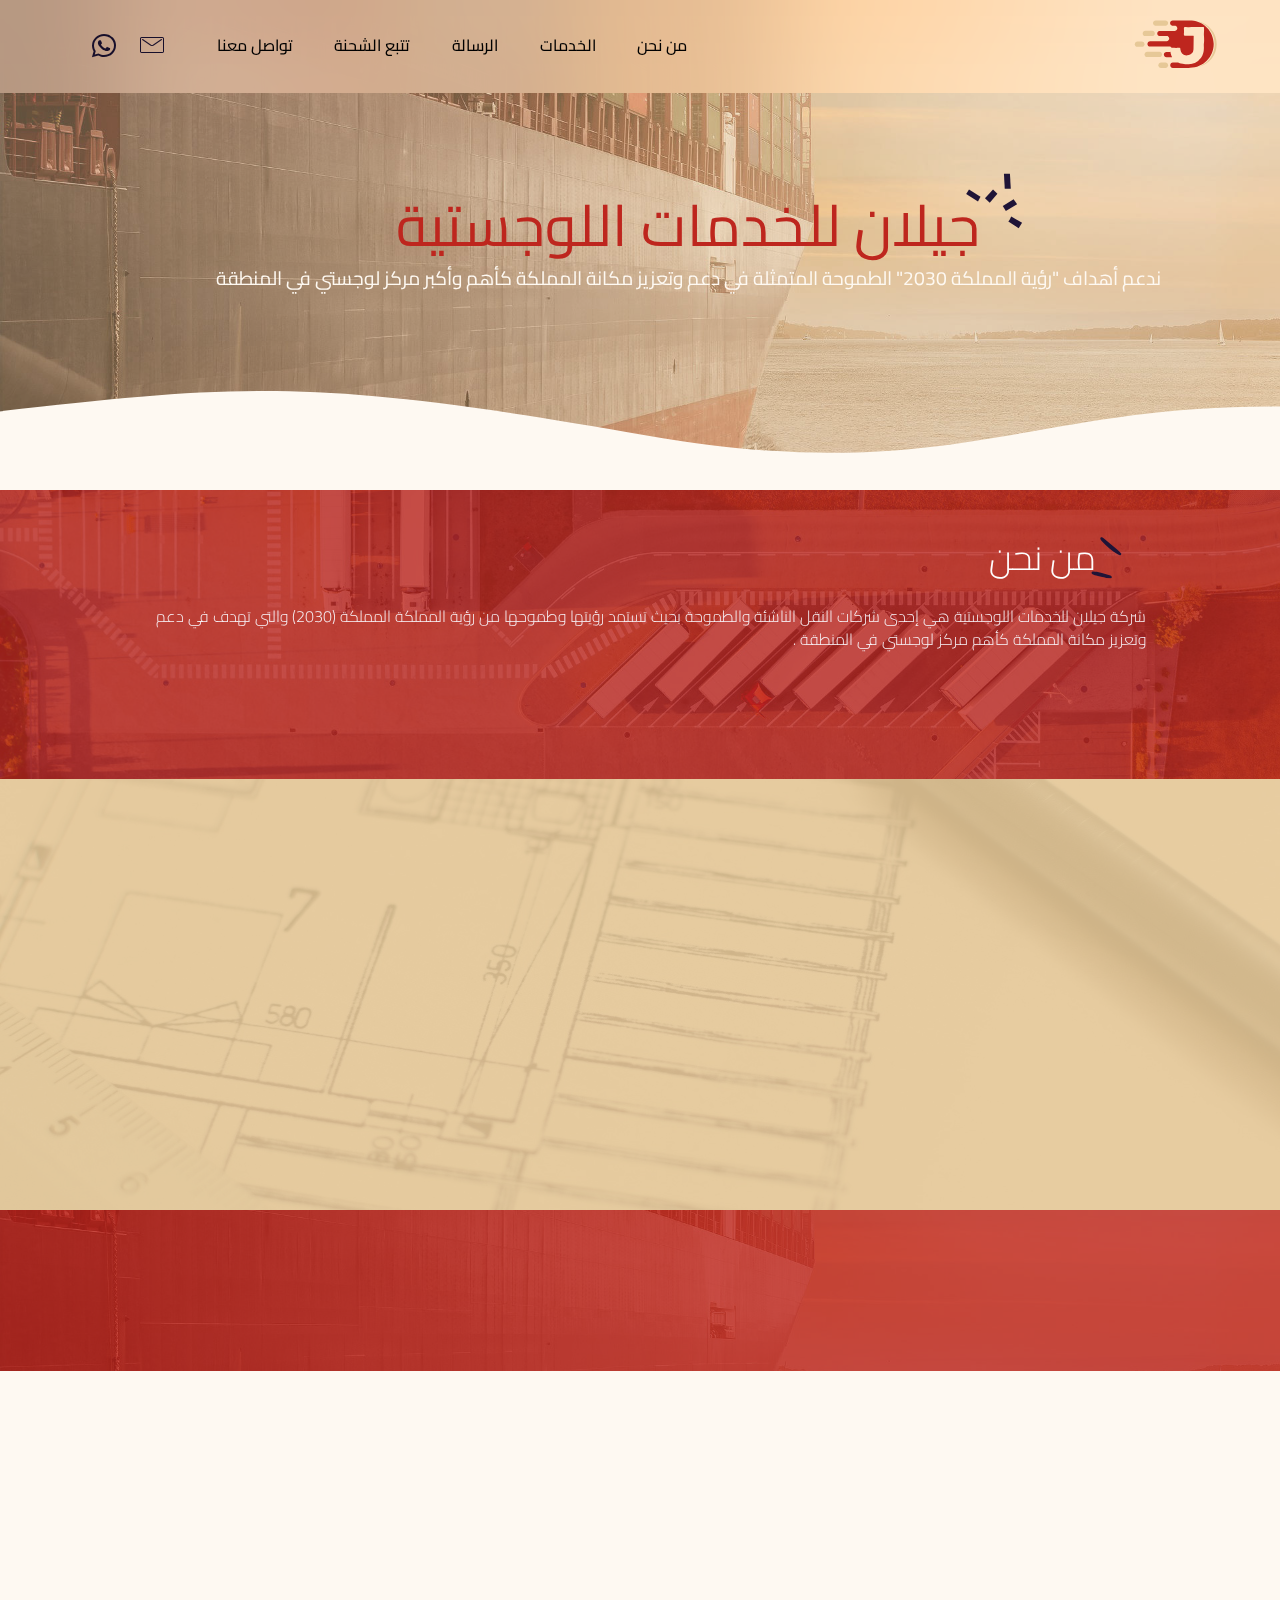
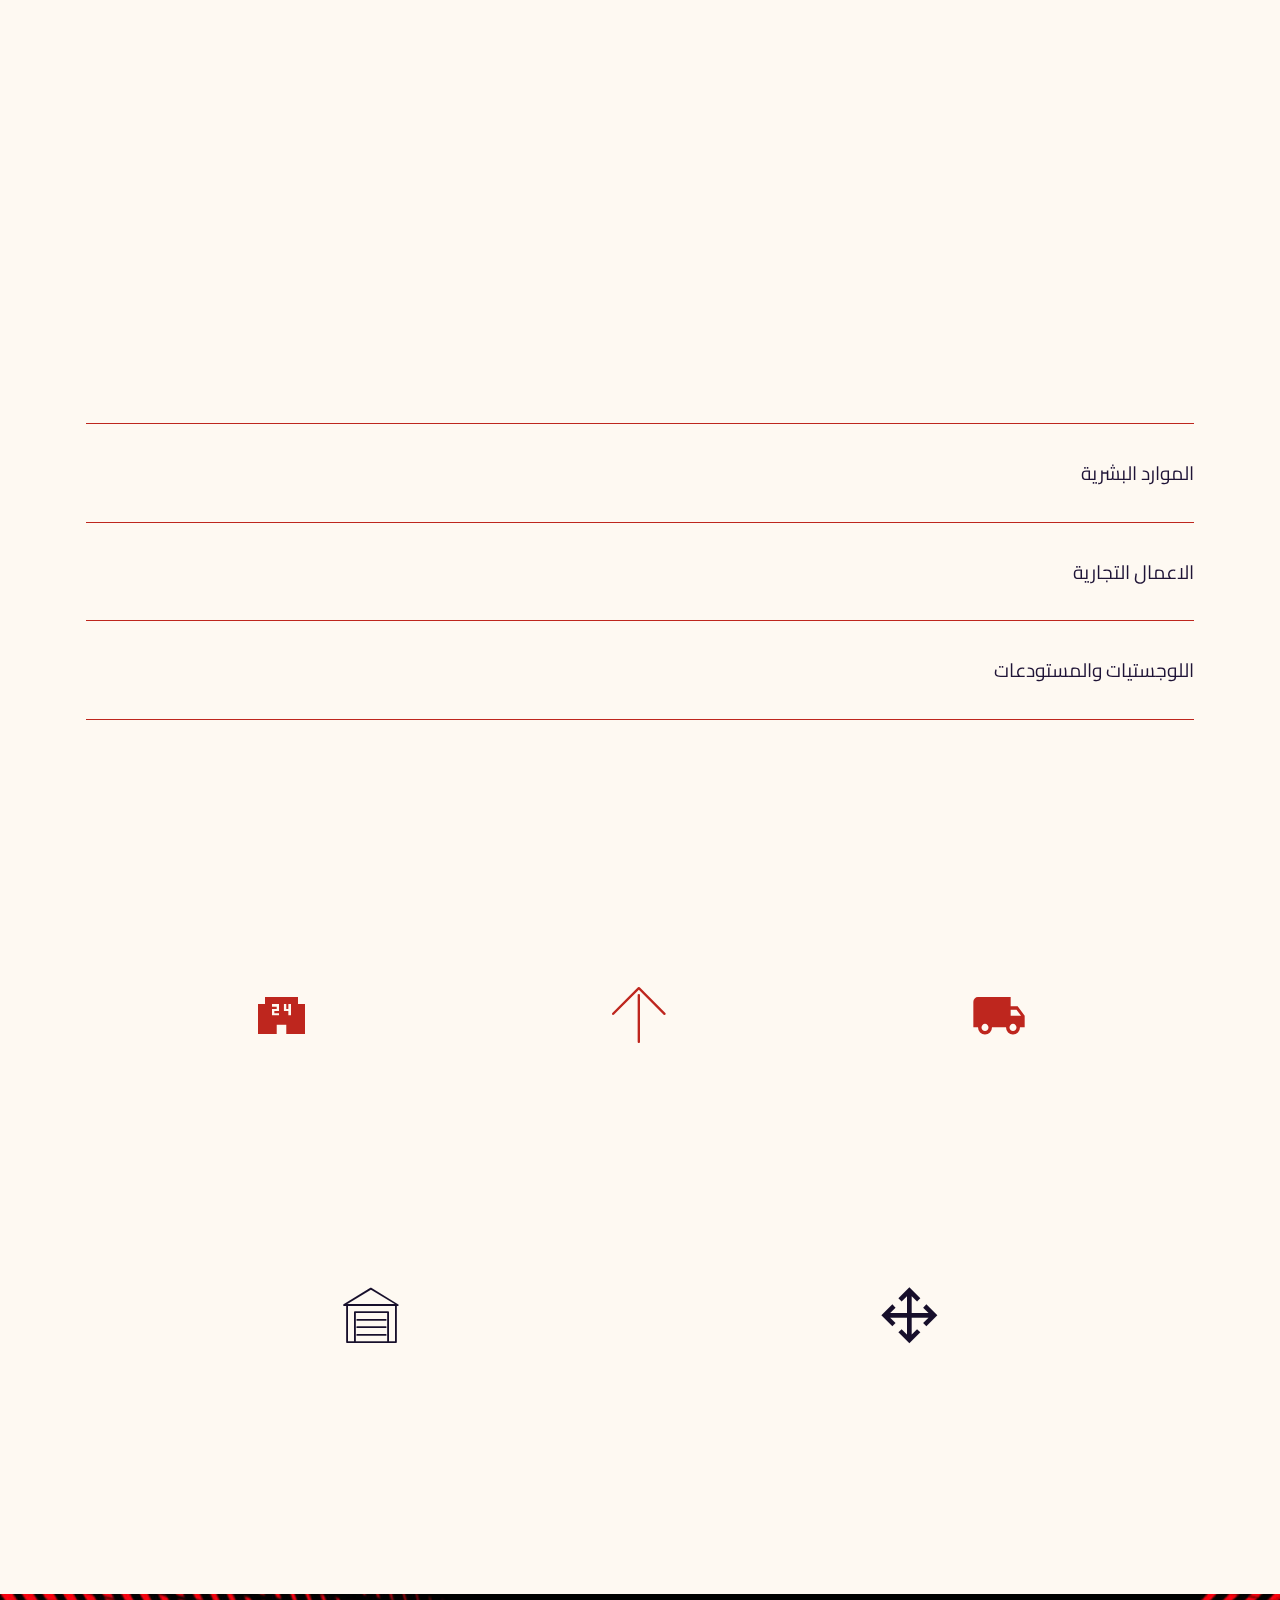
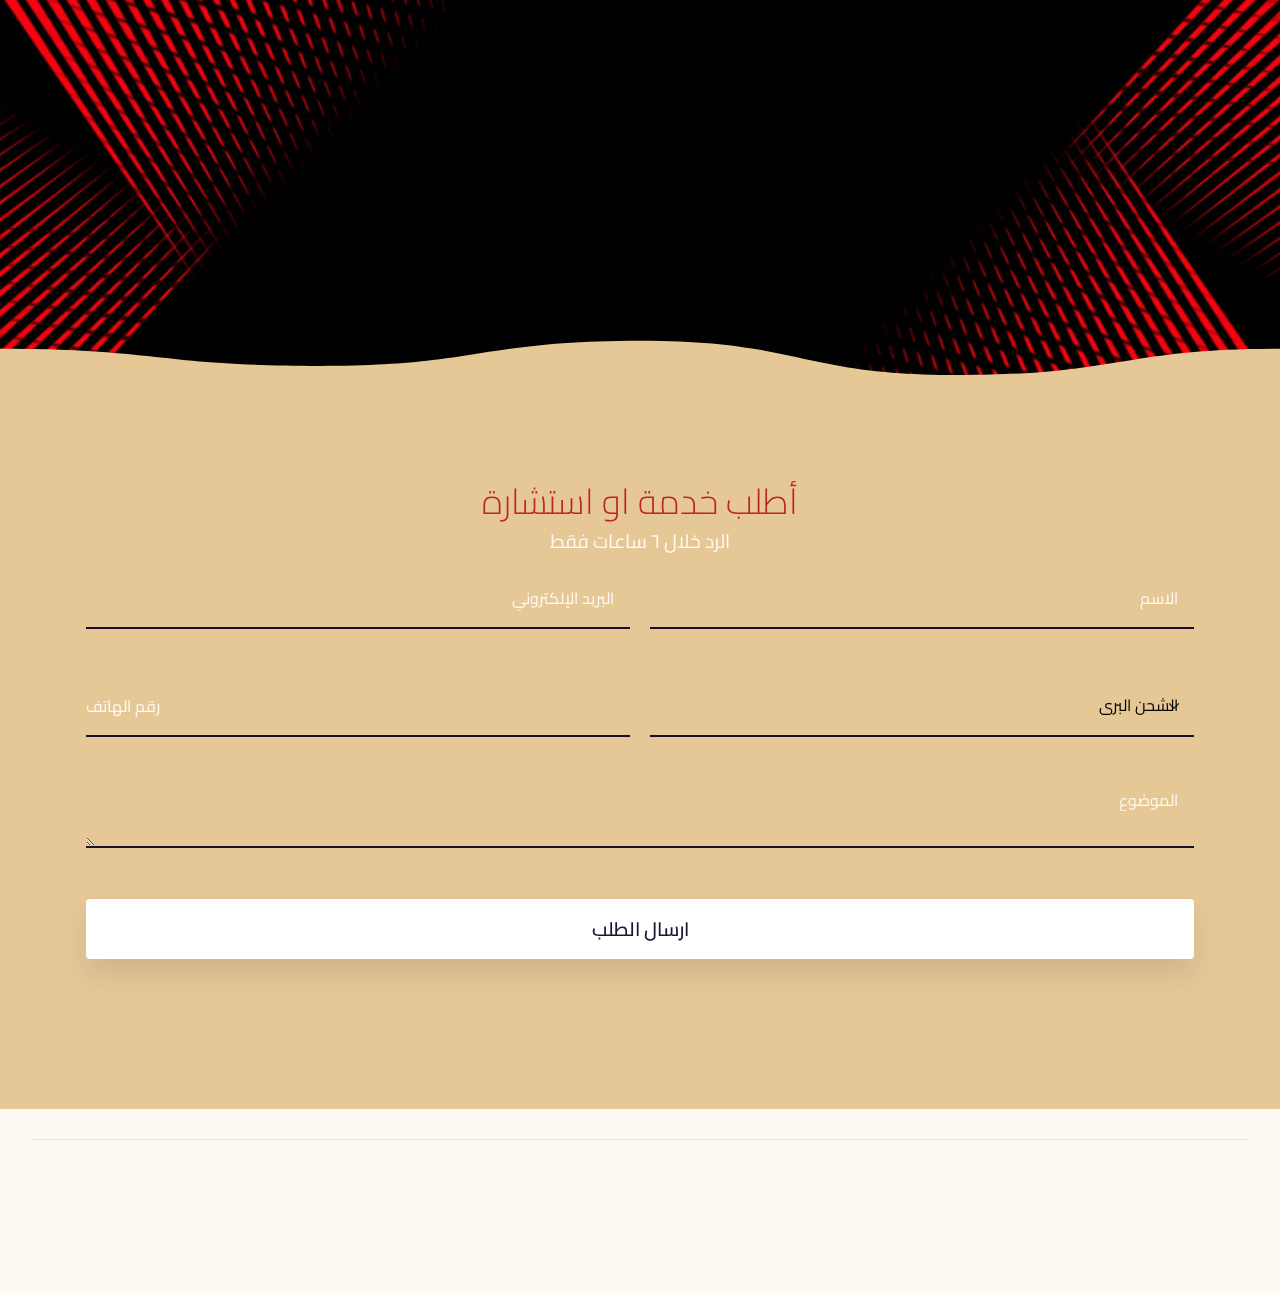
==== index.html @ eff2efcf "خن" ====
<!DOCTYPE html>
<html  >
<head>
  
  <meta charset="UTF-8">
  <meta http-equiv="X-UA-Compatible" content="IE=edge">
  
  <meta name="twitter:card" content="summary_large_image"/>
  <meta name="twitter:image:src" content="assets/images/index-meta.png">
  <meta property="og:image" content="assets/images/index-meta.png">
  <meta name="twitter:title" content="جيلان للخدمات اللوجستية">
  <meta name="viewport" content="width=device-width, initial-scale=1, minimum-scale=1">
  <link rel="shortcut icon" href="assets/images/logo-jeelan.svg" type="image/x-icon">
  <meta name="description" content="ندعم أهداف رؤية المملكة 2030 الطموحة المتمثلة في دعم وتعزيز مكانة المملكة كأهم وأكبر مركز لوجستي في المنطقة">
  
  
  <title>جيلان للخدمات اللوجستية</title>
  <link rel="stylesheet" href="assets/web/assets/mobirise-icons2/mobirise2.css">
  <link rel="stylesheet" href="assets/web/assets/mobirise-icons/mobirise-icons.css">
  <link rel="stylesheet" href="assets/Material-Design-Icons/css/material.css">
  <link rel="stylesheet" href="assets/iconsMind/style.css">
  <link rel="stylesheet" href="assets/bootstrap/css/bootstrap.min.css">
  <link rel="stylesheet" href="assets/bootstrap/css/bootstrap-grid.min.css">
  <link rel="stylesheet" href="assets/bootstrap/css/bootstrap-reboot.min.css">
  <link rel="stylesheet" href="assets/animatecss/animate.css">
  <link rel="stylesheet" href="assets/dropdown/css/style.css">
  <link rel="stylesheet" href="assets/socicon/css/styles.css">
  <link rel="stylesheet" href="assets/recaptcha.css">
  <link rel="preload" href="https://fonts.googleapis.com/css?family=Cairo:200,300,400,500,600,700,800,900&display=swap" as="style" onload="this.onload=null;this.rel='stylesheet'">
  <noscript><link rel="stylesheet" href="https://fonts.googleapis.com/css?family=Cairo:200,300,400,500,600,700,800,900&display=swap"></noscript>
  <link rel="preload" as="style" href="assets/mobirise/css/mbr-additional.css"><link rel="stylesheet" href="assets/mobirise/css/mbr-additional.css" type="text/css">
  
  
  <script src="https://ajax.googleapis.com/ajax/libs/jquery/3.5.1/jquery.min.js"></script>
  

</head>
<body>
  
  <section data-bs-version="5.1" class="menu menu2 cid-sQg5bZpOOl" once="menu" id="menu2-0">
    

    <nav class="navbar navbar-dropdown navbar-fixed-top navbar-expand-lg">
        <div class="container-fluid">
            <div class="navbar-brand">
                <span class="navbar-logo">
                    <a href="/">
                        <img src="assets/images/logo-jeelan.svg" alt="جيلان للخدمات اللوجستية" style="height: 4.5rem;">
                    </a>
                </span>
                
            </div>
            <button class="navbar-toggler" type="button" data-toggle="collapse" data-bs-toggle="collapse" data-target="#navbarSupportedContent" data-bs-target="#navbarSupportedContent" aria-controls="navbarNavAltMarkup" aria-expanded="false" aria-label="Toggle navigation">
                <div class="hamburger">
                    <span></span>
                    <span></span>
                    <span></span>
                    <span></span>
                </div>
            </button>
            <div class="collapse navbar-collapse" id="navbarSupportedContent" style="direction:ltr;">
                <div class="icons-menu">
                    <a class="iconfont-wrapper" href="https://wa.me/966558604774">
                        <span class="p-2 mbr-iconfont socicon-whatsapp socicon"></span>
                    </a>
                    <a class="iconfont-wrapper" href="index.html#form02-2">
                        <span class="p-2 mbr-iconfont mbri-letter"></span>
                    </a>
                    
                    
                </div>
                <ul class="navbar-nav nav-dropdown nav-right" data-app-modern-menu="true"><li class="nav-item"><a class="nav-link link text-black display-4" href="index.html#article6-4">تواصل معنا</a>
                    </li><li class="nav-item"><a class="nav-link link text-black text-primary display-4" href="tracking.html">تتبع الشحنة</a></li><li class="nav-item"><a class="nav-link link text-black text-primary display-4" href="index.html#info1-f">الرسالة</a></li><li class="nav-item"><a class="nav-link link text-black display-4" href="index.html#features4-5">الخدمات</a></li><li class="nav-item"><a class="nav-link link text-black text-primary display-4" href="index.html#features2-3">من نحن</a></li></ul>
                
                
            </div>
        </div>
    </nav>
</section>

<section data-bs-version="5.1" class="header1 cid-sQg5cWglN6" id="header1-1">

    

    <div class="mbr-overlay" style="opacity: 0.4; background-color: rgb(230, 200, 151);"></div>

    

    <div class="container-fluid" style="direction:rtl">
        <div class="row">
            <div class="col-12 ">
                <div class="content">
                    <h2 class="mbr-section-subtitle mbr-fonts-style display-2"><span>جيلان للخدمات اللوجستية<svg xmlns="http://www.w3.org/2000/svg" viewBox="0 0 68 62" fill="none">
                                <path d="M5.71394 32.1373L4.61936 37.5076L18.2716 40.4055L18.9781 35.1003L5.71394 32.1373Z">
                                </path>
                                <path d="M38.8074 3.44825L33.1815 5.58838L39.0814 19.3616L44.7073 17.2214L38.8074 3.44825Z">
                                </path>
                                <path d="M33.9132 26.6117L28.2827 23.9648L23.7651 35.0957L29.7837 37.6775L33.9132 26.6117Z">
                                </path>
                                <path d="M55.9752 29.6956L50.9907 26.1425L43.1083 36.2416L47.7047 39.8598L55.9752 29.6956Z">
                                </path>
                                <path d="M54.6296 43.0876C54.5017 44.705 54.1169 48.1209 53.6 48.846L65.6349 51.6161L66.9874 45.4046L54.6296 43.0876Z">
                                </path>
                            </svg></span></h2>
                    <div class="title-wrap">
                        <h1 class="mbr-section-title mbr-fonts-style display-7">ندعم أهداف "رؤية المملكة 2030" الطموحة المتمثلة في دعم وتعزيز مكانة المملكة كأهم وأكبر مركز لوجستي في المنطقة</h1>
                        
                    </div>
                    
                    
                </div>
            </div>
        </div>
    </div>
    
    <div class="wave-container">
        <div class="wave">
            <svg xmlns="http://www.w3.org/2000/svg" viewBox="0 0 12635 852" fill="none">
                <path d="M1488.94 101.957C980.637 -45.6519 284.521 40.4531 0 101.957V852H12635V70.4548C12393.6 115.791 11719.3 179.261 10953.5 70.4548C9996.13 -65.553 9903.74 248.965 9066.53 101.957C8229.31 -45.0517 8108.18 -11.7656 7371.48 70.4548C6717 143.5 6255 11.9509 5994.13 11.9514C5548.5 11.9514 4791.5 206 4355.23 101.957C3933.12 1.28993 3260.26 -0.215927 2955.13 70.4548C2678.19 142.459 1997.24 249.565 1488.94 101.957Z">
                </path>
            </svg>
        </div>
    </div>
</section>

<section data-bs-version="5.1" class="features2 cid-sQg5CvHpue" id="features2-3">

    

    <div class="mbr-overlay" style="opacity: 0.8; background-color: rgb(190, 38, 30);">
    </div>
    <div class="container">
        <div class="row">
            <div class="col-12 col-lg">
                <div class="text-wrapper">
                    <div class="title-wrap">
                        <div class="image-wrap">
                            <svg xmlns="http://www.w3.org/2000/svg" viewBox="0 0 65 96" fill="none">
                                <path d="M8.95145 93.3669C6.99959 93.1364 5.0559 92.656 3.15657 92.0937C1.46411 91.5799 0.294488 90.3744 0.189097 88.495C0.115833 86.9084 1.75407 85.2527 3.84445 85.0708C6.64551 84.8287 9.48686 84.6297 12.273 84.8457C20.6729 85.4952 29.1091 86.3126 37.5022 87.1703C40.2856 87.4696 43.0635 87.9355 45.8388 88.4847C46.7911 88.6825 47.7797 89.0483 48.5117 89.6142C50.5879 91.1411 50.3343 93.8009 48.0099 94.7672C46.6999 95.3081 45.1092 95.5063 43.6933 95.46C39.0223 95.516 15.8468 94.1339 8.95145 93.3669Z">
                                </path>
                                <path d="M60.4863 36.9352C58.5037 36.3702 56.8891 36.0256 55.3243 35.4326C39.5095 29.4967 25.5513 20.328 12.3405 9.97468C10.796 8.75696 9.34442 7.25045 8.39799 5.59369C7.88516 4.70147 8.02556 2.95513 8.59957 1.97334C9.04049 1.23734 10.6823 0.748983 11.593 0.945475C13.3326 1.29409 15.1029 1.97723 16.6568 2.90343C26.922 8.99166 37.1441 15.1202 47.3219 21.3306C51.1227 23.6642 54.8779 26.1214 58.6344 28.5369C59.9009 29.3287 61.123 30.2024 62.2605 31.115C63.5619 32.1163 64.3055 33.5997 63.3834 35.0287C62.7691 35.9675 62.3187 36.995 60.4863 36.9352Z">
                                </path>
                            </svg>
                        </div>
                        <h6 class="card-title mbr-fonts-style display-5">من نحن</h6>
                    </div>
                    <p class="mbr-text mbr-fonts-style mb-4 display-4">شركة جيلان للخدمات اللوجستية هي إحدى شركات النقل الناشئة والطموحة بحيث تستمد رؤيتها وطموحها من رؤية المملكة المملكة (2030) والتي تهدف في دعم وتعزيز مكانة المملكة كأهم مركز لوجستي في المنطقة .<br></p>
                    
                </div>
            </div>
            <div style="display:none;" class="col-12 col-lg-4">
                <div class="image-wrapper">
                    <img src="assets/images/alanadee-logo-1000-1000-px-1-1476x1476.png" alt="">
                </div>
            </div>
        </div>
    </div>
</section>

<section data-bs-version="5.1" class="features1 cid-sQg5wYynuI" id="features1-2">

    

    <div class="mbr-overlay" style="opacity: 0.9; background-color: rgb(230, 200, 151);"></div>

    <div class="container">
        <div class="row justify-content-center">
            <div class="col-12 col-lg-8">
                <h4 class="mbr-section-subtitle mbr-fonts-style display-5">رويتنا<br><br></h4>
                <h2 class="mbr-section-title mbr-fonts-style display-7"><span style="background-color:#be261e;line-height: 200%;">ترتكز رؤية أساس
                    أن نكون ضمن أفضل المزودين محليا وإقليميا وعالميا لخدمات النقل والحلول اللوجستية المتكاملة والإلتزام بتوفير حلول وبدائل تقنية تضيف قيمة للخدمات المقدمة على أعلى المعايير لبناء جسر من الثقة مع جميع العملاء مع الإلتزام التام بمراعاة أعلى مستويات الممارسات المهنية والأخلاقية والقيم المجتمعية.

                    </span></h2>
            </div>
            <div class="col-12 col-lg-4" style="display:none;">
                <div class="text">
                    <svg xmlns="http://www.w3.org/2000/svg" viewBox="0 0 65 96" fill="none">
                        <path d="M8.95145 93.3669C6.99959 93.1364 5.0559 92.656 3.15657 92.0937C1.46411 91.5799 0.294488 90.3744 0.189097 88.495C0.115833 86.9084 1.75407 85.2527 3.84445 85.0708C6.64551 84.8287 9.48686 84.6297 12.273 84.8457C20.6729 85.4952 29.1091 86.3126 37.5022 87.1703C40.2856 87.4696 43.0635 87.9355 45.8388 88.4847C46.7911 88.6825 47.7797 89.0483 48.5117 89.6142C50.5879 91.1411 50.3343 93.8009 48.0099 94.7672C46.6999 95.3081 45.1092 95.5063 43.6933 95.46C39.0223 95.516 15.8468 94.1339 8.95145 93.3669Z">
                        </path>
                        <path d="M60.4863 36.9352C58.5037 36.3702 56.8891 36.0256 55.3243 35.4326C39.5095 29.4967 25.5513 20.328 12.3405 9.97468C10.796 8.75696 9.34442 7.25045 8.39799 5.59369C7.88516 4.70147 8.02556 2.95513 8.59957 1.97334C9.04049 1.23734 10.6823 0.748983 11.593 0.945475C13.3326 1.29409 15.1029 1.97723 16.6568 2.90343C26.922 8.99166 37.1441 15.1202 47.3219 21.3306C51.1227 23.6642 54.8779 26.1214 58.6344 28.5369C59.9009 29.3287 61.123 30.2024 62.2605 31.115C63.5619 32.1163 64.3055 33.5997 63.3834 35.0287C62.7691 35.9675 62.3187 36.995 60.4863 36.9352Z">
                        </path>
                    </svg>
                    
                    
                </div>
            </div>
        </div>
    </div>
</section>

<section data-bs-version="5.1" class="mbr-section info3 studiom4_info3 cid-t1hhkn4gwy" id="info3-e">

    

    <div class="mbr-overlay" style="opacity: 0.8; background-color: rgb(190, 38, 30);">
    </div>

    <div class="container">
        <div class="row">
            <div class="col-lg-12 align-center">
                <h2 class="mbr-fonts-style mbr-section-title mbr-bold mbr-black display-5">
                    أهدافنا
                </h2>
                
                <p class="mbr-text mbr-fonts-style display-7">دعم وتسهيل الحركة التجارية محليا وإقليميا ودوليا بشكل إحترافي ومسئول .</p>
            </div>
        </div>
    </div>
</section>

<section data-bs-version="5.1" class="info1 audiom4_info1 cid-t1hiSCIgBE" id="info1-f">

	

	

	<div class="container align-center">
		<div class="row">
			<div class="mbr-black col-md-12 col-lg-12">
				<h3 class="mbr-section-subtitle mbr-semibold align-center mbr-light mbr-fonts-style display-4">
					رسالة</h3>
				<h1 class="mbr-section-title mbr-bold pb-3 mbr-fonts-style display-7">المدير التنفيذي</h1>
				<p class="mbr-text mbr-bold mbr-fonts-style display-7">
					"إن قوة الإيمان من شأنها أن تدفع المرء لتحقيق الأهداف التي كانت تبدو في وقت من الأوقات غير قابلة التحقيق" 
				</p>
			</div>
		</div>
	</div>
</section>

<section data-bs-version="5.1" class="features1 cid-sQg64v9nyd" id="features1-6">

    

    

    <div class="container">
        <div class="row">
            <div class="col-12 col-lg-4">
                <h4 class="mbr-section-subtitle mbr-fonts-style display-5">
                    نشاط</h4>
                <h2 class="mbr-section-title mbr-fonts-style display-5">
                    <span class="highlight">الشركة</span></h2>
            </div>
            <div class="col-12 col-lg-8">
                <div class="text">
                    <svg xmlns="http://www.w3.org/2000/svg" viewBox="0 0 65 96" fill="none">
                        <path d="M8.95145 93.3669C6.99959 93.1364 5.0559 92.656 3.15657 92.0937C1.46411 91.5799 0.294488 90.3744 0.189097 88.495C0.115833 86.9084 1.75407 85.2527 3.84445 85.0708C6.64551 84.8287 9.48686 84.6297 12.273 84.8457C20.6729 85.4952 29.1091 86.3126 37.5022 87.1703C40.2856 87.4696 43.0635 87.9355 45.8388 88.4847C46.7911 88.6825 47.7797 89.0483 48.5117 89.6142C50.5879 91.1411 50.3343 93.8009 48.0099 94.7672C46.6999 95.3081 45.1092 95.5063 43.6933 95.46C39.0223 95.516 15.8468 94.1339 8.95145 93.3669Z">
                        </path>
                        <path d="M60.4863 36.9352C58.5037 36.3702 56.8891 36.0256 55.3243 35.4326C39.5095 29.4967 25.5513 20.328 12.3405 9.97468C10.796 8.75696 9.34442 7.25045 8.39799 5.59369C7.88516 4.70147 8.02556 2.95513 8.59957 1.97334C9.04049 1.23734 10.6823 0.748983 11.593 0.945475C13.3326 1.29409 15.1029 1.97723 16.6568 2.90343C26.922 8.99166 37.1441 15.1202 47.3219 21.3306C51.1227 23.6642 54.8779 26.1214 58.6344 28.5369C59.9009 29.3287 61.123 30.2024 62.2605 31.115C63.5619 32.1163 64.3055 33.5997 63.3834 35.0287C62.7691 35.9675 62.3187 36.995 60.4863 36.9352Z">
                        </path>
                    </svg>
                    
                    
                </div>
            </div>
        </div>
    </div>
</section>

<section data-bs-version="5.1" class="list1 cid-sQg6ceyNf6" id="list1-7">

    

    

    <div class="container">

        <div class="row justify-content-center">
            <div class="col-12 col-md-12">
                

                <div id="bootstrap-toggle" class="toggle-panel accordionStyles tab-content">
                    <div class="card">
                        <div class="card-header" role="tab" id="headingOne">
                            <a role="button" class="collapsed panel-title text-black" data-toggle="collapse" data-bs-toggle="collapse" data-core="" href="#collapse1_6" aria-expanded="false" aria-controls="collapse1">
                                
                                <h5 class="panel-title-edit mbr-fonts-style display-7">
                                    الموارد البشرية</h5>
                                
                                <span class="mobi-mbri mobi-mbri-plus mbr-iconfont"></span>
                            </a>
                        </div>
                        <div id="collapse1_6" class="panel-collapse noScroll collapse" role="tabpanel" aria-labelledby="headingOne">
                            <div class="panel-body">
                                <div class="image-wrap">
                                    <img src="assets/images/mbr-1-980x653.jpg" alt="">
                                </div>
                                <div class="panel-content">
                                    <p class="mbr-fonts-style panel-text display-4">تحتوي الشركة على عدد كبير من الموارد البشرية في كافة التخصصات التي يحتاجها سوق العمل والتنوع الاداري والفني من العمالة الماهرة في كافة التخصصات علماً بأن الشركة تحافظ على نسبة السعودة مساهمة منها في القضاء على البطالة في سوق العمل السعودي وايضاً تشجيع الشباب السعودي على العمل والانتاج من خلال العمل داخل مواقع الشركة المختلفة.</p>
                                    <div class="list">
                                        <p class="mbr-list-odd mbr-fonts-style display-5"></p>
                                        <p class="mbr-list-even mbr-fonts-style display-5"></p>
                                        <p class="mbr-list-odd mbr-fonts-style display-5"></p>
                                        <p class="mbr-list-even mbr-fonts-style display-5"></p>
                                    </div>
                                </div>
                            </div>
                        </div>
                    </div>
                    <div class="card">
                        <div class="card-header" role="tab" id="headingTwo">
                            <a role="button" class="collapsed panel-title text-black" data-toggle="collapse" data-bs-toggle="collapse" data-core="" href="#collapse2_6" aria-expanded="false" aria-controls="collapse2">
                                
                                <h5 class="panel-title-edit mbr-fonts-style display-7">
                                    الاعمال التجارية</h5>
                                
                                <span class="mobi-mbri mobi-mbri-plus mbr-iconfont"></span>
                            </a>
                        </div>
                        <div id="collapse2_6" class="panel-collapse noScroll collapse" role="tabpanel" aria-labelledby="headingTwo">
                            <div class="panel-body">
                                <div class="image-wrap">
                                    <img src="assets/images/mbr-980x613.jpg" alt="">
                                </div>
                                <div class="panel-content">
                                    <p class="mbr-fonts-style panel-text display-4">من خلال بناء سمعة مميزة والإلتزام التام في تقديم خدماتنا بشكل مميز وإرضاء العملاء تمكنت جيلان من عقد شراكات وتحالفات إستراتيجية مع أكبر الشركات العالمية لبناء وتنمية البيئة الاقتصادية والاجتماعية في مجتمعنا السعودي .</p>
                                    <div class="list">
                                        <p class="mbr-list-odd mbr-fonts-style display-5">
                                            <strong>VITAMIN C</strong>
                                        </p>
                                        <p class="mbr-list-even mbr-fonts-style display-5">
                                            <strong>VITAMIN E</strong>
                                        </p>
                                        <p class="mbr-list-odd mbr-fonts-style display-5">
                                            <strong>VITAMIN A</strong>
                                        </p>
                                        <p class="mbr-list-even mbr-fonts-style display-5"><strong>OILS</strong></p>
                                    </div>
                                </div>
                            </div>
                        </div>
                    </div>
                    <div class="card">
                        <div class="card-header" role="tab" id="headingThree">
                            <a role="button" class="collapsed panel-title text-black" data-toggle="collapse" data-bs-toggle="collapse" data-core="" href="#collapse3_6" aria-expanded="false" aria-controls="collapse3">
                                
                                <h5 class="panel-title-edit mbr-fonts-style display-7">اللوجستيات والمستودعات</h5>
                                
                                <span class="mobi-mbri mobi-mbri-plus mbr-iconfont"></span>
                            </a>
                        </div>
                        <div id="collapse3_6" class="panel-collapse noScroll collapse" role="tabpanel" aria-labelledby="headingThree">
                            <div class="panel-body">
                                <div class="image-wrap">
                                    <img src="assets/images/mbr-980x653.jpg" alt="">
                                </div>
                                <div class="panel-content">
                                    <p class="mbr-fonts-style panel-text display-4">- المستودعات ذات التغطية الشاملة .<br>- عمليات استلام وتسليم العملاء والتحويلات المحلية والاقليمية والدولية .<br>- تخليص العملاء والتحويلات.<br>- تخليص العملاء وإعادة تصدير البضائع<br>- علاوة على ذلك ، فإن الشركة حاصلة على تغطية معتمدة على مستوى المملكة تستفيد من انظمة مراقبة المخزون عبر الإنترنت التي تجعل المخزون مرئياً متاحاً في جميع الأوقات والشريك عضو في جمعيات لسلسة التوريد المحلية والدولية</p>
                                    <div class="list">
                                        <p class="mbr-list-odd mbr-fonts-style display-5">
                                            <strong>B VITAMINS</strong>
                                        </p>
                                        <p class="mbr-list-even mbr-fonts-style display-5">
                                            <strong>PECTIN</strong>
                                        </p>
                                        <p class="mbr-list-odd mbr-fonts-style display-5">
                                            <strong>VITAMIN C</strong>
                                        </p>
                                        <p class="mbr-list-even mbr-fonts-style display-5">
                                            <strong>INULIN</strong>
                                        </p>
                                    </div>
                                </div>
                            </div>
                        </div>
                    </div>
                    
                    
                    
                    
                    
                </div>
            </div>
        </div>
    </div>
</section>

<section data-bs-version="5.1" class="features1 cid-sZuECTz7tC" id="features4-5">

    

    
    <div class="container">
        <div class="row">
            <div class="col-md-12 col-lg-12 title-block">
                <h2 class="mbr-section-title align-center mbr-bold mbr-fonts-style mbr-black display-5">خدمات وحلول لوجستية</h2>
                
                
            </div>
        </div>


        <div class="media-container-row">
            <div class="card col-12 col-md-6 col-lg-4">
                <div class="card-inner">
                <div class="card-img align-center">
                  <span class="mbr-iconfont mbr-iconfont-1 mdi-maps-local-shipping" style="color: rgb(190, 38, 30); fill: rgb(190, 38, 30);"></span>
              </div>
              <div class="card-box">
                  <h4 class="card-title align-center mbr-bold mbr-fonts-style mbr-black display-7">الشحن البري</h4>
                  
                  
                  <div class="card-icon align-center">
                    <span class="mbr-iconfont mbr-iconfont-2 icon-arrow mobi-mbri-right mobi-mbri"></span>
                  </div>
              </div>
              </div>
            </div>

            <div class="card col-12 col-md-6 col-lg-4">
                <div class="card-inner">
                <div class="card-img align-center">
                    <span class="mbr-iconfont mbr-iconfont-1 mbri-up" style="color: rgb(190, 38, 30); fill: rgb(190, 38, 30);"></span>
                </div>
                <div class="card-box">
                    <h4 class="card-title mbr-black align-center mbr-bold mbr-fonts-style display-7">خدمات التصدير للمصانع والشركات</h4>
                    
                    
                    <div class="card-icon align-center">
                      <span class="mbr-iconfont mbr-iconfont-2 icon-arrow mobi-mbri-right mobi-mbri"></span>
                    </div>
                </div>
              </div>
            </div>

            <div class="card card-3 col-12 col-md-6 col-lg-4">
                <div class="card-inner">

               
                <div class="card-img align-center">
                    <span class="mbr-iconfont mbr-iconfont-1 mdi-maps-local-convenience-store" style="color: rgb(190, 38, 30); fill: rgb(190, 38, 30);"></span>
                </div>
                <div class="card-box">
                    <h4 class="card-title mbr-black align-center mbr-bold mbr-fonts-style display-7">مستودعات لوجستية</h4>
                    
                    
                    <div class="card-icon align-center">
                      <span class="mbr-iconfont mbr-iconfont-2 icon-arrow mobi-mbri-right mobi-mbri"></span>
                    </div>
                </div>
              </div>
            </div>

            

        </div>

    </div>

</section>

<section data-bs-version="5.1" class="features1 cid-sZuEDMDwTR" id="features4-6">

    

    
    <div class="container">
        


        <div class="media-container-row">
            <div class="card col-12 col-md-6">
                <div class="card-inner">
                <div class="card-img align-center">
                  <span class="mbr-iconfont mbr-iconfont-1 mobi-mbri-drag-n-drop mobi-mbri"></span>
              </div>
              <div class="card-box">
                  <h4 class="card-title align-center mbr-bold mbr-fonts-style mbr-black display-7">النقل متعدد الوسائط</h4>
                  
                  
                  <div class="card-icon align-center">
                    <span class="mbr-iconfont mbr-iconfont-2 icon-arrow mobi-mbri-right mobi-mbri"></span>
                  </div>
              </div>
              </div>
            </div>

            <div class="card col-12 col-md-6">
                <div class="card-inner">
                <div class="card-img align-center">
                    <span class="mbr-iconfont mbr-iconfont-1 imind-warehouse"></span>
                </div>
                <div class="card-box">
                    <h4 class="card-title mbr-black align-center mbr-bold mbr-fonts-style display-7">ساحات تخزين الحاويات والطرود</h4>
                    <p></p><p></p>
                    
                    <div class="card-icon align-center">
                      <span class="mbr-iconfont mbr-iconfont-2 icon-arrow mobi-mbri-right mobi-mbri"></span>
                    </div>
                </div>
              </div>
            </div>

            

            

        </div>

    </div>

</section>

<section data-bs-version="5.1" class="article6 cid-sZuCHIsMXA" id="article6-4">
    
    <div class="container">
        <div class="row justify-content-center">
            <div class="col-md-12 col-lg-7">
                <div class="section-head">
                    <h3 class="mbr-section-title mbr-fonts-style display-5">تواصل معنا:&nbsp;</h3>
                    <h4 class="mbr-section-subtitle mbr-fonts-style display-7">ت: <a href="tel:0558604774" class="text-primary">0558604774</a><br>البريد الإلكتروني: <a href="mailto:info@jeelan.com.sa" class="text-primary">info@jeelan.com.sa</a><br>موقعنا: الرياض - الطريق الدائري الغربي<br><br><a href="tel:+966545520222" class="text-primary"><br></a><br><br><br></h4>
                </div>
                
            </div>
        </div>
    </div>
    <div class="wave-container">
        <div class="wave">
            <svg xmlns="http://www.w3.org/2000/svg" viewBox="0 0 12635 852" fill="none">
                <path d="M1488.94 101.957C980.637 -45.6519 284.521 40.4531 0 101.957V852H12635V70.4548C12393.6 115.791 11719.3 179.261 10953.5 70.4548C9996.13 -65.553 9903.74 248.965 9066.53 101.957C8229.31 -45.0517 8108.18 -11.7656 7371.48 70.4548C6717 143.5 6255 11.9509 5994.13 11.9514C5548.5 11.9514 4791.5 206 4355.23 101.957C3933.12 1.28993 3260.26 -0.215927 2955.13 70.4548C2678.19 142.459 1997.24 249.565 1488.94 101.957Z">
                </path>
            </svg>
        </div>
    </div>
</section>

<section data-bs-version="5.1" class="form2 cid-sZuwVXtnCb" id="form02-2">
    
    
    <svg class="svg-top" version="1.1" xmlns="http://www.w3.org/2000/svg" xmlns:xlink="http://www.w3.org/1999/xlink" x="0px" y="0px" viewBox="0 0 1600 40" style="enable-background:new 0 0 1600 40;" preserveAspectRatio="none">
        <style type="text/css">
            .st0 
        </style>
        <path class="st0" d="M-1,15.7c200.1,0,200.7,13.8,400.9,13.8C600,29.5,600.4,9.3,800.5,9.3S998.8,36.8,1199,36.8
	s201.9-21.1,402-21.1v24.1L-1,40V15.7z"></path>
    </svg>
    <div class="container">
        <div class="row">
            <div class="col-lg-12 mx-auto mbr-form" data-form-type="formoid">
<!--Formbuilder Form-->
<form action="https://mobirise.eu/" method="POST" class="mbr-form form-with-styler" data-form-title="Form Name"><input type="hidden" name="email" data-form-email="true" value="xvcX6+BaRT4fAYmt9SJyCh8CUp2L2o5ybKeJb8NLVLI9c3dLargB4FEWX+GATv5+SWY3C6J+Vgid0E2ZIQPinO7zvRqVKXXtV7wWj+bslFilM1u21pNNnGLQEQjmaIds.YhGenKXPJrCtM6DGRG6anKk2Pbx13/HT8/IQUNbmu+qUyW5BbkEq+A3zj+qF9pIIa4fbezXkSvZzrTApS31l0sS9ukyw+droRNZI9mrsu0qB7/UH5qcpYFxQQrgHpW9b">
<div class="row">
<div hidden="hidden" data-form-alert="" class="alert alert-success col-12">شكراً ، سوف يصلك الرد خلال ٦ ساعات</div>
<div hidden="hidden" data-form-alert-danger="" class="alert alert-danger col-12">Oops...! some problem!</div>
</div>
<div class="dragArea row">
<div class="col-lg-12 col-md-12 col-sm-12">
<h5 class="mbr-fonts-style display-5">أطلب خدمة او استشارة</h5>
</div>
<div class="col-lg-12 col-md-12 col-sm-12">
<p class="mbr-fonts-style display-7">الرد خلال ٦ ساعات فقط</p>
</div>
<div data-for="name" class="col-lg-6 col-md-12 col-sm-12 form-group mb-3">
<input type="text" name="name" placeholder="الاسم" data-form-field="name" class="form-control display-7" value="" id="name-form02-2">
</div>
<div data-for="email" class="col-lg-6 col-md-12 col-sm-12 form-group mb-3">
<input type="email" name="email" placeholder="البريد الإلكتروني" data-form-field="email" class="form-control display-7" value="" id="email-form02-2">
</div>
<div data-for="service" class="col-lg-6 col-md-12 col-sm-12 form-group">
<select name="service" data-form-field="service" class="form-control form-select display-7" id="service-form02-2">
<option value="الشحن البري">الشحن البري</option>
<option value="خدمات التصدير للمصانع والشركات">خدمات التصدير للمصانع والشركات</option>
<option value="النقل متعدد الوسائط">النقل متعدد الوسائط</option>
<option value="ساحات تخزين الحاويات والطرود">ساحات تخزين الحاويات والطرود</option>
<option value="مستودعات لوجستية">مستودعات لوجستية</option>
</select>
</div>
<div data-for="phone" class="col-lg-6 col-md-12 col-sm-12 form-group mb-3">
<input type="tel" name="phone" placeholder="رقم الهاتف" pattern="[0-9]{3}-[0-9]{3}-[0-9]{4}" data-form-field="phone" class="form-control display-7" value="" id="phone-form02-2">
</div>
<div class="col-lg-12 col-md-12 col-sm-12 form-group" data-for="textarea">
<textarea name="textarea" placeholder="الموضوع" data-form-field="textarea" class="form-control display-7" id="textarea-form02-2"></textarea>
</div>
<div class="col-lg-12 col-md-12 col-sm-12">
<button type="submit" class="w-100 w-100 w-100 w-100 w-100 w-100 w-100 btn btn-lg btn-white display-7">ارسال الطلب</button>
</div>
</div>
</form><!--Formbuilder Form-->
</div>
        </div>
    </div>
</section>

<section data-bs-version="5.1" class="footer3 cid-sZuzlLQyKL" once="footers" id="footer3-3">
    
    
    <div class="container-fluid">
        <div class="row align-center mbr-white">
            <div class="col-12">
                <div class="line"></div>
                <p class="mbr-text mb-0 mbr-fonts-style display-4">جميع حقوق محفوطة&nbsp;© شركة جيلان<br>س ت/ 1010779608<br><br><br></p>
            </div>
        </div>
    </div>
</section>


<script src="assets/bootstrap/js/bootstrap.bundle.min.js"></script>
  <script src="assets/smoothscroll/smooth-scroll.js"></script>
  <script src="assets/ytplayer/index.js"></script>
  <script src="assets/dropdown/js/navbar-dropdown.js"></script>
  <script src="assets/mbr-switch-arrow/mbr-switch-arrow.js"></script>
  <script src="assets/theme/js/script.js"></script>
  <script src="assets/formoid.min.js"></script>
  
  <script  src="https://cdn.ratina.co/js/helper-v11.js?c=b&l=en" ></script>
  
  <input name="animation" type="hidden">
  
</body>
</html>
---- assets/web/assets/mobirise-icons2/mobirise2.css ----
@font-face {
  font-family: 'Moririse2';
  font-display: swap;
  src:  url('mobirise2.eot?f2bix4');
  src:  url('mobirise2.eot?f2bix4#iefix') format('embedded-opentype'),
    url('mobirise2.ttf?f2bix4') format('truetype'),
    url('mobirise2.woff?f2bix4') format('woff'),
    url('mobirise2.svg?f2bix4#mobirise2') format('svg');
  font-weight: normal;
  font-style: normal;
}

[class^="mobi-"], [class*=" mobi-"] {
  /* use !important to prevent issues with browser extensions that change fonts */
  font-family: 'Moririse2' !important;
  speak: none;
  font-style: normal;
  font-weight: normal;
  font-variant: normal;
  text-transform: none;
  line-height: 1;

  /* Better Font Rendering =========== */
  -webkit-font-smoothing: antialiased;
  -moz-osx-font-smoothing: grayscale;
}

.mobi-mbri-add-submenu:before {
  content: "\e900";
}
.mobi-mbri-alert:before {
  content: "\e901";
}
.mobi-mbri-align-center:before {
  content: "\e902";
}
.mobi-mbri-align-justify:before {
  content: "\e903";
}
.mobi-mbri-align-left:before {
  content: "\e904";
}
.mobi-mbri-align-right:before {
  content: "\e905";
}
.mobi-mbri-android:before {
  content: "\e906";
}
.mobi-mbri-apple:before {
  content: "\e907";
}
.mobi-mbri-arrow-down:before {
  content: "\e908";
}
.mobi-mbri-arrow-next:before {
  content: "\e909";
}
.mobi-mbri-arrow-prev:before {
  content: "\e90a";
}
.mobi-mbri-arrow-up:before {
  content: "\e90b";
}
.mobi-mbri-bold:before {
  content: "\e90c";
}
.mobi-mbri-bookmark:before {
  content: "\e90d";
}
.mobi-mbri-bootstrap:before {
  content: "\e90e";
}
.mobi-mbri-briefcase:before {
  content: "\e90f";
}
.mobi-mbri-browse:before {
  content: "\e910";
}
.mobi-mbri-bulleted-list:before {
  content: "\e911";
}
.mobi-mbri-calendar:before {
  content: "\e912";
}
.mobi-mbri-camera:before {
  content: "\e913";
}
.mobi-mbri-cart-add:before {
  content: "\e914";
}
.mobi-mbri-cart-full:before {
  content: "\e915";
}
.mobi-mbri-cash:before {
  content: "\e916";
}
.mobi-mbri-change-style:before {
  content: "\e917";
}
.mobi-mbri-chat:before {
  content: "\e918";
}
.mobi-mbri-clock:before {
  content: "\e919";
}
.mobi-mbri-close:before {
  content: "\e91a";
}
.mobi-mbri-cloud:before {
  content: "\e91b";
}
.mobi-mbri-code:before {
  content: "\e91c";
}
.mobi-mbri-contact-form:before {
  content: "\e91d";
}
.mobi-mbri-credit-card:before {
  content: "\e91e";
}
.mobi-mbri-cursor-click:before {
  content: "\e91f";
}
.mobi-mbri-cust-feedback:before {
  content: "\e920";
}
.mobi-mbri-database:before {
  content: "\e921";
}
.mobi-mbri-delivery:before {
  content: "\e922";
}
.mobi-mbri-desktop:before {
  content: "\e923";
}
.mobi-mbri-devices:before {
  content: "\e924";
}
.mobi-mbri-down:before {
  content: "\e925";
}
.mobi-mbri-download-2:before {
  content: "\e926";
}
.mobi-mbri-download:before {
  content: "\e927";
}
.mobi-mbri-drag-n-drop-2:before {
  content: "\e928";
}
.mobi-mbri-drag-n-drop:before {
  content: "\e929";
}
.mobi-mbri-edit-2:before {
  content: "\e92a";
}
.mobi-mbri-edit:before {
  content: "\e92b";
}
.mobi-mbri-error:before {
  content: "\e92c";
}
.mobi-mbri-extension:before {
  content: "\e92d";
}
.mobi-mbri-features:before {
  content: "\e92e";
}
.mobi-mbri-file:before {
  content: "\e92f";
}
.mobi-mbri-flag:before {
  content: "\e930";
}
.mobi-mbri-folder:before {
  content: "\e931";
}
.mobi-mbri-gift:before {
  content: "\e932";
}
.mobi-mbri-github:before {
  content: "\e933";
}
.mobi-mbri-globe-2:before {
  content: "\e934";
}
.mobi-mbri-globe:before {
  content: "\e935";
}
.mobi-mbri-growing-chart:before {
  content: "\e936";
}
.mobi-mbri-hearth:before {
  content: "\e937";
}
.mobi-mbri-help:before {
  content: "\e938";
}
.mobi-mbri-home:before {
  content: "\e939";
}
.mobi-mbri-hot-cup:before {
  content: "\e93a";
}
.mobi-mbri-idea:before {
  content: "\e93b";
}
.mobi-mbri-image-gallery:before {
  content: "\e93c";
}
.mobi-mbri-image-slider:before {
  content: "\e93d";
}
.mobi-mbri-info:before {
  content: "\e93e";
}
.mobi-mbri-italic:before {
  content: "\e93f";
}
.mobi-mbri-key:before {
  content: "\e940";
}
.mobi-mbri-laptop:before {
  content: "\e941";
}
.mobi-mbri-layers:before {
  content: "\e942";
}
.mobi-mbri-left-right:before {
  content: "\e943";
}
.mobi-mbri-left:before {
  content: "\e944";
}
.mobi-mbri-letter:before {
  content: "\e945";
}
.mobi-mbri-like:before {
  content: "\e946";
}
.mobi-mbri-link:before {
  content: "\e947";
}
.mobi-mbri-lock:before {
  content: "\e948";
}
.mobi-mbri-login:before {
  content: "\e949";
}
.mobi-mbri-logout:before {
  content: "\e94a";
}
.mobi-mbri-magic-stick:before {
  content: "\e94b";
}
.mobi-mbri-map-pin:before {
  content: "\e94c";
}
.mobi-mbri-menu:before {
  content: "\e94d";
}
.mobi-mbri-mobile-2:before {
  content: "\e94e";
}
.mobi-mbri-mobile-horizontal:before {
  content: "\e94f";
}
.mobi-mbri-mobile:before {
  content: "\e950";
}
.mobi-mbri-mobirise:before {
  content: "\e951";
}
.mobi-mbri-more-horizontal:before {
  content: "\e952";
}
.mobi-mbri-more-vertical:before {
  content: "\e953";
}
.mobi-mbri-music:before {
  content: "\e954";
}
.mobi-mbri-new-file:before {
  content: "\e955";
}
.mobi-mbri-numbered-list:before {
  content: "\e956";
}
.mobi-mbri-opened-folder:before {
  content: "\e957";
}
.mobi-mbri-pages:before {
  content: "\e958";
}
.mobi-mbri-paper-plane:before {
  content: "\e959";
}
.mobi-mbri-paperclip:before {
  content: "\e95a";
}
.mobi-mbri-phone:before {
  content: "\e95b";
}
.mobi-mbri-photo:before {
  content: "\e95c";
}
.mobi-mbri-photos:before {
  content: "\e95d";
}
.mobi-mbri-pin:before {
  content: "\e95e";
}
.mobi-mbri-play:before {
  content: "\e95f";
}
.mobi-mbri-plus:before {
  content: "\e960";
}
.mobi-mbri-preview:before {
  content: "\e961";
}
.mobi-mbri-print:before {
  content: "\e962";
}
.mobi-mbri-protect:before {
  content: "\e963";
}
.mobi-mbri-question:before {
  content: "\e964";
}
.mobi-mbri-quote-left:before {
  content: "\e965";
}
.mobi-mbri-quote-right:before {
  content: "\e966";
}
.mobi-mbri-redo:before {
  content: "\e967";
}
.mobi-mbri-refresh:before {
  content: "\e968";
}
.mobi-mbri-responsive-2:before {
  content: "\e969";
}
.mobi-mbri-responsive:before {
  content: "\e96a";
}
.mobi-mbri-right:before {
  content: "\e96b";
}
.mobi-mbri-rocket:before {
  content: "\e96c";
}
.mobi-mbri-sad-face:before {
  content: "\e96d";
}
.mobi-mbri-sale:before {
  content: "\e96e";
}
.mobi-mbri-save:before {
  content: "\e96f";
}
.mobi-mbri-search:before {
  content: "\e970";
}
.mobi-mbri-setting-2:before {
  content: "\e971";
}
.mobi-mbri-setting-3:before {
  content: "\e972";
}
.mobi-mbri-setting:before {
  content: "\e973";
}
.mobi-mbri-share:before {
  content: "\e974";
}
.mobi-mbri-shopping-bag:before {
  content: "\e975";
}
.mobi-mbri-shopping-basket:before {
  content: "\e976";
}
.mobi-mbri-shopping-cart:before {
  content: "\e977";
}
.mobi-mbri-sites:before {
  content: "\e978";
}
.mobi-mbri-smile-face:before {
  content: "\e979";
}
.mobi-mbri-speed:before {
  content: "\e97a";
}
.mobi-mbri-star:before {
  content: "\e97b";
}
.mobi-mbri-success:before {
  content: "\e97c";
}
.mobi-mbri-sun:before {
  content: "\e97d";
}
.mobi-mbri-sun2:before {
  content: "\e97e";
}
.mobi-mbri-tablet-vertical:before {
  content: "\e97f";
}
.mobi-mbri-tablet:before {
  content: "\e980";
}
.mobi-mbri-target:before {
  content: "\e981";
}
.mobi-mbri-timer:before {
  content: "\e982";
}
.mobi-mbri-to-ftp:before {
  content: "\e983";
}
.mobi-mbri-to-local-drive:before {
  content: "\e984";
}
.mobi-mbri-touch-swipe:before {
  content: "\e985";
}
.mobi-mbri-touch:before {
  content: "\e986";
}
.mobi-mbri-trash:before {
  content: "\e987";
}
.mobi-mbri-underline:before {
  content: "\e988";
}
.mobi-mbri-undo:before {
  content: "\e989";
}
.mobi-mbri-unlink:before {
  content: "\e98a";
}
.mobi-mbri-unlock:before {
  content: "\e98b";
}
.mobi-mbri-up-down:before {
  content: "\e98c";
}
.mobi-mbri-up:before {
  content: "\e98d";
}
.mobi-mbri-update:before {
  content: "\e98e";
}
.mobi-mbri-upload-2:before {
  content: "\e98f";
}
.mobi-mbri-upload:before {
  content: "\e990";
}
.mobi-mbri-user-2:before {
  content: "\e991";
}
.mobi-mbri-user:before {
  content: "\e992";
}
.mobi-mbri-users:before {
  content: "\e993";
}
.mobi-mbri-video-play:before {
  content: "\e994";
}
.mobi-mbri-video:before {
  content: "\e995";
}
.mobi-mbri-watch:before {
  content: "\e996";
}
.mobi-mbri-website-theme-2:before {
  content: "\e997";
}
.mobi-mbri-website-theme:before {
  content: "\e998";
}
.mobi-mbri-wifi:before {
  content: "\e999";
}
.mobi-mbri-windows:before {
  content: "\e99a";
}
.mobi-mbri-zoom-in:before {
  content: "\e99b";
}
.mobi-mbri-zoom-out:before {
  content: "\e99c";
}
---- assets/web/assets/mobirise-icons/mobirise-icons.css ----
@font-face {
  font-family: 'MobiriseIcons';
  src:  url('mobirise-icons.eot?spat4u');
  src:  url('mobirise-icons.eot?spat4u#iefix') format('embedded-opentype'),
    url('mobirise-icons.ttf?spat4u') format('truetype'),
    url('mobirise-icons.woff?spat4u') format('woff'),
    url('mobirise-icons.svg?spat4u#MobiriseIcons') format('svg');
  font-weight: normal;
  font-style: normal;
  font-display: swap;
}

[class^="mbri-"], [class*=" mbri-"] {
  /* use !important to prevent issues with browser extensions that change fonts */
  font-family: MobiriseIcons !important;
  speak: none;
  font-style: normal;
  font-weight: normal;
  font-variant: normal;
  text-transform: none;
  line-height: 1;

  /* Better Font Rendering =========== */
  -webkit-font-smoothing: antialiased;
  -moz-osx-font-smoothing: grayscale;
}

.mbri-add-submenu:before {
  content: "\e900";
}
.mbri-alert:before {
  content: "\e901";
}
.mbri-align-center:before {
  content: "\e902";
}
.mbri-align-justify:before {
  content: "\e903";
}
.mbri-align-left:before {
  content: "\e904";
}
.mbri-align-right:before {
  content: "\e905";
}
.mbri-android:before {
  content: "\e906";
}
.mbri-apple:before {
  content: "\e907";
}
.mbri-arrow-down:before {
  content: "\e908";
}
.mbri-arrow-next:before {
  content: "\e909";
}
.mbri-arrow-prev:before {
  content: "\e90a";
}
.mbri-arrow-up:before {
  content: "\e90b";
}
.mbri-bold:before {
  content: "\e90c";
}
.mbri-bookmark:before {
  content: "\e90d";
}
.mbri-bootstrap:before {
  content: "\e90e";
}
.mbri-briefcase:before {
  content: "\e90f";
}
.mbri-browse:before {
  content: "\e910";
}
.mbri-bulleted-list:before {
  content: "\e911";
}
.mbri-calendar:before {
  content: "\e912";
}
.mbri-camera:before {
  content: "\e913";
}
.mbri-cart-add:before {
  content: "\e914";
}
.mbri-cart-full:before {
  content: "\e915";
}
.mbri-cash:before {
  content: "\e916";
}
.mbri-change-style:before {
  content: "\e917";
}
.mbri-chat:before {
  content: "\e918";
}
.mbri-clock:before {
  content: "\e919";
}
.mbri-close:before {
  content: "\e91a";
}
.mbri-cloud:before {
  content: "\e91b";
}
.mbri-code:before {
  content: "\e91c";
}
.mbri-contact-form:before {
  content: "\e91d";
}
.mbri-credit-card:before {
  content: "\e91e";
}
.mbri-cursor-click:before {
  content: "\e91f";
}
.mbri-cust-feedback:before {
  content: "\e920";
}
.mbri-database:before {
  content: "\e921";
}
.mbri-delivery:before {
  content: "\e922";
}
.mbri-desktop:before {
  content: "\e923";
}
.mbri-devices:before {
  content: "\e924";
}
.mbri-down:before {
  content: "\e925";
}
.mbri-download:before {
  content: "\e989";
}
.mbri-drag-n-drop:before {
  content: "\e927";
}
.mbri-drag-n-drop2:before {
  content: "\e928";
}
.mbri-edit:before {
  content: "\e929";
}
.mbri-edit2:before {
  content: "\e92a";
}
.mbri-error:before {
  content: "\e92b";
}
.mbri-extension:before {
  content: "\e92c";
}
.mbri-features:before {
  content: "\e92d";
}
.mbri-file:before {
  content: "\e92e";
}
.mbri-flag:before {
  content: "\e92f";
}
.mbri-folder:before {
  content: "\e930";
}
.mbri-gift:before {
  content: "\e931";
}
.mbri-github:before {
  content: "\e932";
}
.mbri-globe:before {
  content: "\e933";
}
.mbri-globe-2:before {
  content: "\e934";
}
.mbri-growing-chart:before {
  content: "\e935";
}
.mbri-hearth:before {
  content: "\e936";
}
.mbri-help:before {
  content: "\e937";
}
.mbri-home:before {
  content: "\e938";
}
.mbri-hot-cup:before {
  content: "\e939";
}
.mbri-idea:before {
  content: "\e93a";
}
.mbri-image-gallery:before {
  content: "\e93b";
}
.mbri-image-slider:before {
  content: "\e93c";
}
.mbri-info:before {
  content: "\e93d";
}
.mbri-italic:before {
  content: "\e93e";
}
.mbri-key:before {
  content: "\e93f";
}
.mbri-laptop:before {
  content: "\e940";
}
.mbri-layers:before {
  content: "\e941";
}
.mbri-left-right:before {
  content: "\e942";
}
.mbri-left:before {
  content: "\e943";
}
.mbri-letter:before {
  content: "\e944";
}
.mbri-like:before {
  content: "\e945";
}
.mbri-link:before {
  content: "\e946";
}
.mbri-lock:before {
  content: "\e947";
}
.mbri-login:before {
  content: "\e948";
}
.mbri-logout:before {
  content: "\e949";
}
.mbri-magic-stick:before {
  content: "\e94a";
}
.mbri-map-pin:before {
  content: "\e94b";
}
.mbri-menu:before {
  content: "\e94c";
}
.mbri-mobile:before {
  content: "\e94d";
}
.mbri-mobile2:before {
  content: "\e94e";
}
.mbri-mobirise:before {
  content: "\e94f";
}
.mbri-more-horizontal:before {
  content: "\e950";
}
.mbri-more-vertical:before {
  content: "\e951";
}
.mbri-music:before {
  content: "\e952";
}
.mbri-new-file:before {
  content: "\e953";
}
.mbri-numbered-list:before {
  content: "\e954";
}
.mbri-opened-folder:before {
  content: "\e955";
}
.mbri-pages:before {
  content: "\e956";
}
.mbri-paper-plane:before {
  content: "\e957";
}
.mbri-paperclip:before {
  content: "\e958";
}
.mbri-photo:before {
  content: "\e959";
}
.mbri-photos:before {
  content: "\e95a";
}
.mbri-pin:before {
  content: "\e95b";
}
.mbri-play:before {
  content: "\e95c";
}
.mbri-plus:before {
  content: "\e95d";
}
.mbri-preview:before {
  content: "\e95e";
}
.mbri-print:before {
  content: "\e95f";
}
.mbri-protect:before {
  content: "\e960";
}
.mbri-question:before {
  content: "\e961";
}
.mbri-quote-left:before {
  content: "\e962";
}
.mbri-quote-right:before {
  content: "\e963";
}
.mbri-refresh:before {
  content: "\e964";
}
.mbri-responsive:before {
  content: "\e965";
}
.mbri-right:before {
  content: "\e966";
}
.mbri-rocket:before {
  content: "\e967";
}
.mbri-sad-face:before {
  content: "\e968";
}
.mbri-sale:before {
  content: "\e969";
}
.mbri-save:before {
  content: "\e96a";
}
.mbri-search:before {
  content: "\e96b";
}
.mbri-setting:before {
  content: "\e96c";
}
.mbri-setting2:before {
  content: "\e96d";
}
.mbri-setting3:before {
  content: "\e96e";
}
.mbri-share:before {
  content: "\e96f";
}
.mbri-shopping-bag:before {
  content: "\e970";
}
.mbri-shopping-basket:before {
  content: "\e971";
}
.mbri-shopping-cart:before {
  content: "\e972";
}
.mbri-sites:before {
  content: "\e973";
}
.mbri-smile-face:before {
  content: "\e974";
}
.mbri-speed:before {
  content: "\e975";
}
.mbri-star:before {
  content: "\e976";
}
.mbri-success:before {
  content: "\e977";
}
.mbri-sun:before {
  content: "\e978";
}
.mbri-sun2:before {
  content: "\e979";
}
.mbri-tablet:before {
  content: "\e97a";
}
.mbri-tablet-vertical:before {
  content: "\e97b";
}
.mbri-target:before {
  content: "\e97c";
}
.mbri-timer:before {
  content: "\e97d";
}
.mbri-to-ftp:before {
  content: "\e97e";
}
.mbri-to-local-drive:before {
  content: "\e97f";
}
.mbri-touch-swipe:before {
  content: "\e980";
}
.mbri-touch:before {
  content: "\e981";
}
.mbri-trash:before {
  content: "\e982";
}
.mbri-underline:before {
  content: "\e983";
}
.mbri-unlink:before {
  content: "\e984";
}
.mbri-unlock:before {
  content: "\e985";
}
.mbri-up-down:before {
  content: "\e986";
}
.mbri-up:before {
  content: "\e987";
}
.mbri-update:before {
  content: "\e988";
}
.mbri-upload:before {
 content: "\e926"; 
}
.mbri-user:before {
  content: "\e98a";
}
.mbri-user2:before {
  content: "\e98b";
}
.mbri-users:before {
  content: "\e98c";
}
.mbri-video:before {
  content: "\e98d";
}
.mbri-video-play:before {
  content: "\e98e";
}
.mbri-watch:before {
  content: "\e98f";
}
.mbri-website-theme:before {
  content: "\e990";
}
.mbri-wifi:before {
  content: "\e991";
}
.mbri-windows:before {
  content: "\e992";
}
.mbri-zoom-out:before {
  content: "\e993";
}
.mbri-redo:before {
  content: "\e994";
}
.mbri-undo:before {
  content: "\e995";
}
---- assets/Material-Design-Icons/css/material.css ----
@font-face {
  font-family: 'Material-Design-Icons';
  src: url('../fonts/Material-Design-Icons.eot?3ocs8m');
  src: url('../fonts/Material-Design-Icons.eot?#iefix3ocs8m') format('embedded-opentype'), url('../fonts/Material-Design-Icons.woff?3ocs8m') format('woff'), url('../fonts/Material-Design-Icons.ttf?3ocs8m') format('truetype'), url('../fonts/Material-Design-Icons.svg?3ocs8m#Material-Design-Icons') format('svg');
  font-weight: normal;
  font-style: normal;
}
[class^="mdi-"],
[class*="mdi-"] {
  speak: none;
  display: inline-block;
  font-style: normal;
  font-variant:normal;
  font-weight:normal;
/*  font-size:24px;*/
  line-height:1;
  font-family:'Material-Design-Icons' !important;
  text-rendering: auto;
  
  -webkit-font-smoothing: antialiased;
  -moz-osx-font-smoothing: grayscale;
  -webkit-transform: translate(0, 0);
      -ms-transform: translate(0, 0);
          transform: translate(0, 0);
}
[class^="mdi-"]:before,
[class*="mdi-"]:before {
  display: inline-block;
  speak: none;
  text-decoration: inherit;
}
[class^="mdi-"].pull-left,
[class*="mdi-"].pull-left {
  margin-right: .3em;
}
[class^="mdi-"].pull-right,
[class*="mdi-"].pull-right {
  margin-left: .3em;
}
[class^="mdi-"].mdi-lg:before,
[class*="mdi-"].mdi-lg:before,
[class^="mdi-"].mdi-lg:after,
[class*="mdi-"].mdi-lg:after {
  font-size: 1.33333333em;
  line-height: 0.75em;
  vertical-align: -15%;
}
[class^="mdi-"].mdi-2x:before,
[class*="mdi-"].mdi-2x:before,
[class^="mdi-"].mdi-2x:after,
[class*="mdi-"].mdi-2x:after {
  font-size: 2em;
}
[class^="mdi-"].mdi-3x:before,
[class*="mdi-"].mdi-3x:before,
[class^="mdi-"].mdi-3x:after,
[class*="mdi-"].mdi-3x:after {
  font-size: 3em;
}
[class^="mdi-"].mdi-4x:before,
[class*="mdi-"].mdi-4x:before,
[class^="mdi-"].mdi-4x:after,
[class*="mdi-"].mdi-4x:after {
  font-size: 4em;
}
[class^="mdi-"].mdi-5x:before,
[class*="mdi-"].mdi-5x:before,
[class^="mdi-"].mdi-5x:after,
[class*="mdi-"].mdi-5x:after {
  font-size: 5em;
}
[class^="mdi-device-signal-cellular-"]:after,
[class^="mdi-device-battery-"]:after,
[class^="mdi-device-battery-charging-"]:after,
[class^="mdi-device-signal-cellular-connected-no-internet-"]:after,
[class^="mdi-device-signal-wifi-"]:after,
[class^="mdi-device-signal-wifi-statusbar-not-connected"]:after,
.mdi-device-network-wifi:after {
  opacity: .3;
  position: absolute;
  left: 0;
  top: 0;
  z-index: 1;
  display: inline-block;
  speak: none;
  text-decoration: inherit;
}
[class^="mdi-device-signal-cellular-"]:after {
  content: "\e758";
}
[class^="mdi-device-battery-"]:after {
  content: "\e735";
}
[class^="mdi-device-battery-charging-"]:after {
  content: "\e733";
}
[class^="mdi-device-signal-cellular-connected-no-internet-"]:after {
  content: "\e75d";
}
[class^="mdi-device-signal-wifi-"]:after,
.mdi-device-network-wifi:after {
  content: "\e765";
}
[class^="mdi-device-signal-wifi-statusbasr-not-connected"]:after {
  content: "\e8f7";
}
.mdi-device-signal-cellular-off:after,
.mdi-device-signal-cellular-null:after,
.mdi-device-signal-cellular-no-sim:after,
.mdi-device-signal-wifi-off:after,
.mdi-device-signal-wifi-4-bar:after,
.mdi-device-signal-cellular-4-bar:after,
.mdi-device-battery-alert:after,
.mdi-device-signal-cellular-connected-no-internet-4-bar:after,
.mdi-device-battery-std:after,
.mdi-device-battery-full .mdi-device-battery-unknown:after {
  content: "";
}
.mdi-fw {
  width: 1.28571429em;
  text-align: center;
}
.mdi-ul {
  padding-left: 0;
  margin-left: 2.14285714em;
  list-style-type: none;
}
.mdi-ul > li {
  position: relative;
}
.mdi-li {
  position: absolute;
  left: -2.14285714em;
  width: 2.14285714em;
  top: 0.14285714em;
  text-align: center;
}
.mdi-li.mdi-lg {
  left: -1.85714286em;
}
.mdi-border {
  padding: .2em .25em .15em;
  border: solid 0.08em #eeeeee;
  border-radius: .1em;
}
.mdi-spin {
  -webkit-animation: mdi-spin 2s infinite linear;
  animation: mdi-spin 2s infinite linear;
  -webkit-transform-origin: 50% 50%;
  -ms-transform-origin: 50% 50%;
      transform-origin: 50% 50%;
}
.mdi-pulse {
  -webkit-animation: mdi-spin 1s steps(8) infinite;
  animation: mdi-spin 1s steps(8) infinite;
  -webkit-transform-origin: 50% 50%;
  -ms-transform-origin: 50% 50%;
      transform-origin: 50% 50%;
}
@-webkit-keyframes mdi-spin {
  0% {
    -webkit-transform: rotate(0deg);
    transform: rotate(0deg);
  }
  100% {
    -webkit-transform: rotate(359deg);
    transform: rotate(359deg);
  }
}
@keyframes mdi-spin {
  0% {
    -webkit-transform: rotate(0deg);
    transform: rotate(0deg);
  }
  100% {
    -webkit-transform: rotate(359deg);
    transform: rotate(359deg);
  }
}
.mdi-rotate-90 {
  filter: progid:DXImageTransform.Microsoft.BasicImage(rotation=1);
  -webkit-transform: rotate(90deg);
  -ms-transform: rotate(90deg);
  transform: rotate(90deg);
}
.mdi-rotate-180 {
  filter: progid:DXImageTransform.Microsoft.BasicImage(rotation=2);
  -webkit-transform: rotate(180deg);
  -ms-transform: rotate(180deg);
  transform: rotate(180deg);
}
.mdi-rotate-270 {
  filter: progid:DXImageTransform.Microsoft.BasicImage(rotation=3);
  -webkit-transform: rotate(270deg);
  -ms-transform: rotate(270deg);
  transform: rotate(270deg);
}
.mdi-flip-horizontal {
  filter: progid:DXImageTransform.Microsoft.BasicImage(rotation=0, mirror=1);
  -webkit-transform: scale(-1, 1);
  -ms-transform: scale(-1, 1);
  transform: scale(-1, 1);
}
.mdi-flip-vertical {
  filter: progid:DXImageTransform.Microsoft.BasicImage(rotation=2, mirror=1);
  -webkit-transform: scale(1, -1);
  -ms-transform: scale(1, -1);
  transform: scale(1, -1);
}
:root .mdi-rotate-90,
:root .mdi-rotate-180,
:root .mdi-rotate-270,
:root .mdi-flip-horizontal,
:root .mdi-flip-vertical {
  -webkit-filter: none;
          filter: none;
}
.mdi-stack {
  position: relative;
  display: inline-block;
  width: 2em;
  height: 2em;
  line-height: 2em;
  vertical-align: middle;
}
.mdi-stack-1x,
.mdi-stack-2x {
  position: absolute;
  left: 0;
  width: 100%;
  text-align: center;
}
.mdi-stack-1x {
  line-height: inherit;
}
.mdi-stack-2x {
  font-size: 2em;
}
.mdi-inverse {
  color: #ffffff;
}
/* Start Icons */
.mdi-action-3d-rotation:before {
  content: "\e600";
}
.mdi-action-accessibility:before {
  content: "\e601";
}
.mdi-action-account-balance-wallet:before {
  content: "\e602";
}
.mdi-action-account-balance:before {
  content: "\e603";
}
.mdi-action-account-box:before {
  content: "\e604";
}
.mdi-action-account-child:before {
  content: "\e605";
}
.mdi-action-account-circle:before {
  content: "\e606";
}
.mdi-action-add-shopping-cart:before {
  content: "\e607";
}
.mdi-action-alarm-add:before {
  content: "\e608";
}
.mdi-action-alarm-off:before {
  content: "\e609";
}
.mdi-action-alarm-on:before {
  content: "\e60a";
}
.mdi-action-alarm:before {
  content: "\e60b";
}
.mdi-action-android:before {
  content: "\e60c";
}
.mdi-action-announcement:before {
  content: "\e60d";
}
.mdi-action-aspect-ratio:before {
  content: "\e60e";
}
.mdi-action-assessment:before {
  content: "\e60f";
}
.mdi-action-assignment-ind:before {
  content: "\e610";
}
.mdi-action-assignment-late:before {
  content: "\e611";
}
.mdi-action-assignment-return:before {
  content: "\e612";
}
.mdi-action-assignment-returned:before {
  content: "\e613";
}
.mdi-action-assignment-turned-in:before {
  content: "\e614";
}
.mdi-action-assignment:before {
  content: "\e615";
}
.mdi-action-autorenew:before {
  content: "\e616";
}
.mdi-action-backup:before {
  content: "\e617";
}
.mdi-action-book:before {
  content: "\e618";
}
.mdi-action-bookmark-outline:before {
  content: "\e619";
}
.mdi-action-bookmark:before {
  content: "\e61a";
}
.mdi-action-bug-report:before {
  content: "\e61b";
}
.mdi-action-cached:before {
  content: "\e61c";
}
.mdi-action-check-circle:before {
  content: "\e61d";
}
.mdi-action-class:before {
  content: "\e61e";
}
.mdi-action-credit-card:before {
  content: "\e61f";
}
.mdi-action-dashboard:before {
  content: "\e620";
}
.mdi-action-delete:before {
  content: "\e621";
}
.mdi-action-description:before {
  content: "\e622";
}
.mdi-action-dns:before {
  content: "\e623";
}
.mdi-action-done-all:before {
  content: "\e624";
}
.mdi-action-done:before {
  content: "\e625";
}
.mdi-action-event:before {
  content: "\e626";
}
.mdi-action-exit-to-app:before {
  content: "\e627";
}
.mdi-action-explore:before {
  content: "\e628";
}
.mdi-action-extension:before {
  content: "\e629";
}
.mdi-action-face-unlock:before {
  content: "\e62a";
}
.mdi-action-favorite-outline:before {
  content: "\e62b";
}
.mdi-action-favorite:before {
  content: "\e62c";
}
.mdi-action-find-in-page:before {
  content: "\e62d";
}
.mdi-action-find-replace:before {
  content: "\e62e";
}
.mdi-action-flip-to-back:before {
  content: "\e62f";
}
.mdi-action-flip-to-front:before {
  content: "\e630";
}
.mdi-action-get-app:before {
  content: "\e631";
}
.mdi-action-grade:before {
  content: "\e632";
}
.mdi-action-group-work:before {
  content: "\e633";
}
.mdi-action-help:before {
  content: "\e634";
}
.mdi-action-highlight-remove:before {
  content: "\e635";
}
.mdi-action-history:before {
  content: "\e636";
}
.mdi-action-home:before {
  content: "\e637";
}
.mdi-action-https:before {
  content: "\e638";
}
.mdi-action-info-outline:before {
  content: "\e639";
}
.mdi-action-info:before {
  content: "\e63a";
}
.mdi-action-input:before {
  content: "\e63b";
}
.mdi-action-invert-colors:before {
  content: "\e63c";
}
.mdi-action-label-outline:before {
  content: "\e63d";
}
.mdi-action-label:before {
  content: "\e63e";
}
.mdi-action-language:before {
  content: "\e63f";
}
.mdi-action-launch:before {
  content: "\e640";
}
.mdi-action-list:before {
  content: "\e641";
}
.mdi-action-lock-open:before {
  content: "\e642";
}
.mdi-action-lock-outline:before {
  content: "\e643";
}
.mdi-action-lock:before {
  content: "\e644";
}
.mdi-action-loyalty:before {
  content: "\e645";
}
.mdi-action-markunread-mailbox:before {
  content: "\e646";
}
.mdi-action-note-add:before {
  content: "\e647";
}
.mdi-action-open-in-browser:before {
  content: "\e648";
}
.mdi-action-open-in-new:before {
  content: "\e649";
}
.mdi-action-open-with:before {
  content: "\e64a";
}
.mdi-action-pageview:before {
  content: "\e64b";
}
.mdi-action-payment:before {
  content: "\e64c";
}
.mdi-action-perm-camera-mic:before {
  content: "\e64d";
}
.mdi-action-perm-contact-cal:before {
  content: "\e64e";
}
.mdi-action-perm-data-setting:before {
  content: "\e64f";
}
.mdi-action-perm-device-info:before {
  content: "\e650";
}
.mdi-action-perm-identity:before {
  content: "\e651";
}
.mdi-action-perm-media:before {
  content: "\e652";
}
.mdi-action-perm-phone-msg:before {
  content: "\e653";
}
.mdi-action-perm-scan-wifi:before {
  content: "\e654";
}
.mdi-action-picture-in-picture:before {
  content: "\e655";
}
.mdi-action-polymer:before {
  content: "\e656";
}
.mdi-action-print:before {
  content: "\e657";
}
.mdi-action-query-builder:before {
  content: "\e658";
}
.mdi-action-question-answer:before {
  content: "\e659";
}
.mdi-action-receipt:before {
  content: "\e65a";
}
.mdi-action-redeem:before {
  content: "\e65b";
}
.mdi-action-reorder:before {
  content: "\e65c";
}
.mdi-action-report-problem:before {
  content: "\e65d";
}
.mdi-action-restore:before {
  content: "\e65e";
}
.mdi-action-room:before {
  content: "\e65f";
}
.mdi-action-schedule:before {
  content: "\e660";
}
.mdi-action-search:before {
  content: "\e661";
}
.mdi-action-settings-applications:before {
  content: "\e662";
}
.mdi-action-settings-backup-restore:before {
  content: "\e663";
}
.mdi-action-settings-bluetooth:before {
  content: "\e664";
}
.mdi-action-settings-cell:before {
  content: "\e665";
}
.mdi-action-settings-display:before {
  content: "\e666";
}
.mdi-action-settings-ethernet:before {
  content: "\e667";
}
.mdi-action-settings-input-antenna:before {
  content: "\e668";
}
.mdi-action-settings-input-component:before {
  content: "\e669";
}
.mdi-action-settings-input-composite:before {
  content: "\e66a";
}
.mdi-action-settings-input-hdmi:before {
  content: "\e66b";
}
.mdi-action-settings-input-svideo:before {
  content: "\e66c";
}
.mdi-action-settings-overscan:before {
  content: "\e66d";
}
.mdi-action-settings-phone:before {
  content: "\e66e";
}
.mdi-action-settings-power:before {
  content: "\e66f";
}
.mdi-action-settings-remote:before {
  content: "\e670";
}
.mdi-action-settings-voice:before {
  content: "\e671";
}
.mdi-action-settings:before {
  content: "\e672";
}
.mdi-action-shop-two:before {
  content: "\e673";
}
.mdi-action-shop:before {
  content: "\e674";
}
.mdi-action-shopping-basket:before {
  content: "\e675";
}
.mdi-action-shopping-cart:before {
  content: "\e676";
}
.mdi-action-speaker-notes:before {
  content: "\e677";
}
.mdi-action-spellcheck:before {
  content: "\e678";
}
.mdi-action-star-rate:before {
  content: "\e679";
}
.mdi-action-stars:before {
  content: "\e67a";
}
.mdi-action-store:before {
  content: "\e67b";
}
.mdi-action-subject:before {
  content: "\e67c";
}
.mdi-action-supervisor-account:before {
  content: "\e67d";
}
.mdi-action-swap-horiz:before {
  content: "\e67e";
}
.mdi-action-swap-vert-circle:before {
  content: "\e67f";
}
.mdi-action-swap-vert:before {
  content: "\e680";
}
.mdi-action-system-update-tv:before {
  content: "\e681";
}
.mdi-action-tab-unselected:before {
  content: "\e682";
}
.mdi-action-tab:before {
  content: "\e683";
}
.mdi-action-theaters:before {
  content: "\e684";
}
.mdi-action-thumb-down:before {
  content: "\e685";
}
.mdi-action-thumb-up:before {
  content: "\e686";
}
.mdi-action-thumbs-up-down:before {
  content: "\e687";
}
.mdi-action-toc:before {
  content: "\e688";
}
.mdi-action-today:before {
  content: "\e689";
}
.mdi-action-track-changes:before {
  content: "\e68a";
}
.mdi-action-translate:before {
  content: "\e68b";
}
.mdi-action-trending-down:before {
  content: "\e68c";
}
.mdi-action-trending-neutral:before {
  content: "\e68d";
}
.mdi-action-trending-up:before {
  content: "\e68e";
}
.mdi-action-turned-in-not:before {
  content: "\e68f";
}
.mdi-action-turned-in:before {
  content: "\e690";
}
.mdi-action-verified-user:before {
  content: "\e691";
}
.mdi-action-view-agenda:before {
  content: "\e692";
}
.mdi-action-view-array:before {
  content: "\e693";
}
.mdi-action-view-carousel:before {
  content: "\e694";
}
.mdi-action-view-column:before {
  content: "\e695";
}
.mdi-action-view-day:before {
  content: "\e696";
}
.mdi-action-view-headline:before {
  content: "\e697";
}
.mdi-action-view-list:before {
  content: "\e698";
}
.mdi-action-view-module:before {
  content: "\e699";
}
.mdi-action-view-quilt:before {
  content: "\e69a";
}
.mdi-action-view-stream:before {
  content: "\e69b";
}
.mdi-action-view-week:before {
  content: "\e69c";
}
.mdi-action-visibility-off:before {
  content: "\e69d";
}
.mdi-action-visibility:before {
  content: "\e69e";
}
.mdi-action-wallet-giftcard:before {
  content: "\e69f";
}
.mdi-action-wallet-membership:before {
  content: "\e6a0";
}
.mdi-action-wallet-travel:before {
  content: "\e6a1";
}
.mdi-action-work:before {
  content: "\e6a2";
}
.mdi-alert-error:before {
  content: "\e6a3";
}
.mdi-alert-warning:before {
  content: "\e6a4";
}
.mdi-av-album:before {
  content: "\e6a5";
}
.mdi-av-closed-caption:before {
  content: "\e6a6";
}
.mdi-av-equalizer:before {
  content: "\e6a7";
}
.mdi-av-explicit:before {
  content: "\e6a8";
}
.mdi-av-fast-forward:before {
  content: "\e6a9";
}
.mdi-av-fast-rewind:before {
  content: "\e6aa";
}
.mdi-av-games:before {
  content: "\e6ab";
}
.mdi-av-hearing:before {
  content: "\e6ac";
}
.mdi-av-high-quality:before {
  content: "\e6ad";
}
.mdi-av-loop:before {
  content: "\e6ae";
}
.mdi-av-mic-none:before {
  content: "\e6af";
}
.mdi-av-mic-off:before {
  content: "\e6b0";
}
.mdi-av-mic:before {
  content: "\e6b1";
}
.mdi-av-movie:before {
  content: "\e6b2";
}
.mdi-av-my-library-add:before {
  content: "\e6b3";
}
.mdi-av-my-library-books:before {
  content: "\e6b4";
}
.mdi-av-my-library-music:before {
  content: "\e6b5";
}
.mdi-av-new-releases:before {
  content: "\e6b6";
}
.mdi-av-not-interested:before {
  content: "\e6b7";
}
.mdi-av-pause-circle-fill:before {
  content: "\e6b8";
}
.mdi-av-pause-circle-outline:before {
  content: "\e6b9";
}
.mdi-av-pause:before {
  content: "\e6ba";
}
.mdi-av-play-arrow:before {
  content: "\e6bb";
}
.mdi-av-play-circle-fill:before {
  content: "\e6bc";
}
.mdi-av-play-circle-outline:before {
  content: "\e6bd";
}
.mdi-av-play-shopping-bag:before {
  content: "\e6be";
}
.mdi-av-playlist-add:before {
  content: "\e6bf";
}
.mdi-av-queue-music:before {
  content: "\e6c0";
}
.mdi-av-queue:before {
  content: "\e6c1";
}
.mdi-av-radio:before {
  content: "\e6c2";
}
.mdi-av-recent-actors:before {
  content: "\e6c3";
}
.mdi-av-repeat-one:before {
  content: "\e6c4";
}
.mdi-av-repeat:before {
  content: "\e6c5";
}
.mdi-av-replay:before {
  content: "\e6c6";
}
.mdi-av-shuffle:before {
  content: "\e6c7";
}
.mdi-av-skip-next:before {
  content: "\e6c8";
}
.mdi-av-skip-previous:before {
  content: "\e6c9";
}
.mdi-av-snooze:before {
  content: "\e6ca";
}
.mdi-av-stop:before {
  content: "\e6cb";
}
.mdi-av-subtitles:before {
  content: "\e6cc";
}
.mdi-av-surround-sound:before {
  content: "\e6cd";
}
.mdi-av-timer:before {
  content: "\e6ce";
}
.mdi-av-video-collection:before {
  content: "\e6cf";
}
.mdi-av-videocam-off:before {
  content: "\e6d0";
}
.mdi-av-videocam:before {
  content: "\e6d1";
}
.mdi-av-volume-down:before {
  content: "\e6d2";
}
.mdi-av-volume-mute:before {
  content: "\e6d3";
}
.mdi-av-volume-off:before {
  content: "\e6d4";
}
.mdi-av-volume-up:before {
  content: "\e6d5";
}
.mdi-av-web:before {
  content: "\e6d6";
}
.mdi-communication-business:before {
  content: "\e6d7";
}
.mdi-communication-call-end:before {
  content: "\e6d8";
}
.mdi-communication-call-made:before {
  content: "\e6d9";
}
.mdi-communication-call-merge:before {
  content: "\e6da";
}
.mdi-communication-call-missed:before {
  content: "\e6db";
}
.mdi-communication-call-received:before {
  content: "\e6dc";
}
.mdi-communication-call-split:before {
  content: "\e6dd";
}
.mdi-communication-call:before {
  content: "\e6de";
}
.mdi-communication-chat:before {
  content: "\e6df";
}
.mdi-communication-clear-all:before {
  content: "\e6e0";
}
.mdi-communication-comment:before {
  content: "\e6e1";
}
.mdi-communication-contacts:before {
  content: "\e6e2";
}
.mdi-communication-dialer-sip:before {
  content: "\e6e3";
}
.mdi-communication-dialpad:before {
  content: "\e6e4";
}
.mdi-communication-dnd-on:before {
  content: "\e6e5";
}
.mdi-communication-email:before {
  content: "\e6e6";
}
.mdi-communication-forum:before {
  content: "\e6e7";
}
.mdi-communication-import-export:before {
  content: "\e6e8";
}
.mdi-communication-invert-colors-off:before {
  content: "\e6e9";
}
.mdi-communication-invert-colors-on:before {
  content: "\e6ea";
}
.mdi-communication-live-help:before {
  content: "\e6eb";
}
.mdi-communication-location-off:before {
  content: "\e6ec";
}
.mdi-communication-location-on:before {
  content: "\e6ed";
}
.mdi-communication-message:before {
  content: "\e6ee";
}
.mdi-communication-messenger:before {
  content: "\e6ef";
}
.mdi-communication-no-sim:before {
  content: "\e6f0";
}
.mdi-communication-phone:before {
  content: "\e6f1";
}
.mdi-communication-portable-wifi-off:before {
  content: "\e6f2";
}
.mdi-communication-quick-contacts-dialer:before {
  content: "\e6f3";
}
.mdi-communication-quick-contacts-mail:before {
  content: "\e6f4";
}
.mdi-communication-ring-volume:before {
  content: "\e6f5";
}
.mdi-communication-stay-current-landscape:before {
  content: "\e6f6";
}
.mdi-communication-stay-current-portrait:before {
  content: "\e6f7";
}
.mdi-communication-stay-primary-landscape:before {
  content: "\e6f8";
}
.mdi-communication-stay-primary-portrait:before {
  content: "\e6f9";
}
.mdi-communication-swap-calls:before {
  content: "\e6fa";
}
.mdi-communication-textsms:before {
  content: "\e6fb";
}
.mdi-communication-voicemail:before {
  content: "\e6fc";
}
.mdi-communication-vpn-key:before {
  content: "\e6fd";
}
.mdi-content-add-box:before {
  content: "\e6fe";
}
.mdi-content-add-circle-outline:before {
  content: "\e6ff";
}
.mdi-content-add-circle:before {
  content: "\e700";
}
.mdi-content-add:before {
  content: "\e701";
}
.mdi-content-archive:before {
  content: "\e702";
}
.mdi-content-backspace:before {
  content: "\e703";
}
.mdi-content-block:before {
  content: "\e704";
}
.mdi-content-clear:before {
  content: "\e705";
}
.mdi-content-content-copy:before {
  content: "\e706";
}
.mdi-content-content-cut:before {
  content: "\e707";
}
.mdi-content-content-paste:before {
  content: "\e708";
}
.mdi-content-create:before {
  content: "\e709";
}
.mdi-content-drafts:before {
  content: "\e70a";
}
.mdi-content-filter-list:before {
  content: "\e70b";
}
.mdi-content-flag:before {
  content: "\e70c";
}
.mdi-content-forward:before {
  content: "\e70d";
}
.mdi-content-gesture:before {
  content: "\e70e";
}
.mdi-content-inbox:before {
  content: "\e70f";
}
.mdi-content-link:before {
  content: "\e710";
}
.mdi-content-mail:before {
  content: "\e711";
}
.mdi-content-markunread:before {
  content: "\e712";
}
.mdi-content-redo:before {
  content: "\e713";
}
.mdi-content-remove-circle-outline:before {
  content: "\e714";
}
.mdi-content-remove-circle:before {
  content: "\e715";
}
.mdi-content-remove:before {
  content: "\e716";
}
.mdi-content-reply-all:before {
  content: "\e717";
}
.mdi-content-reply:before {
  content: "\e718";
}
.mdi-content-report:before {
  content: "\e719";
}
.mdi-content-save:before {
  content: "\e71a";
}
.mdi-content-select-all:before {
  content: "\e71b";
}
.mdi-content-send:before {
  content: "\e71c";
}
.mdi-content-sort:before {
  content: "\e71d";
}
.mdi-content-text-format:before {
  content: "\e71e";
}
.mdi-content-undo:before {
  content: "\e71f";
}
.mdi-editor-attach-file:before {
  content: "\e776";
}
.mdi-editor-attach-money:before {
  content: "\e777";
}
.mdi-editor-border-all:before {
  content: "\e778";
}
.mdi-editor-border-bottom:before {
  content: "\e779";
}
.mdi-editor-border-clear:before {
  content: "\e77a";
}
.mdi-editor-border-color:before {
  content: "\e77b";
}
.mdi-editor-border-horizontal:before {
  content: "\e77c";
}
.mdi-editor-border-inner:before {
  content: "\e77d";
}
.mdi-editor-border-left:before {
  content: "\e77e";
}
.mdi-editor-border-outer:before {
  content: "\e77f";
}
.mdi-editor-border-right:before {
  content: "\e780";
}
.mdi-editor-border-style:before {
  content: "\e781";
}
.mdi-editor-border-top:before {
  content: "\e782";
}
.mdi-editor-border-vertical:before {
  content: "\e783";
}
.mdi-editor-format-align-center:before {
  content: "\e784";
}
.mdi-editor-format-align-justify:before {
  content: "\e785";
}
.mdi-editor-format-align-left:before {
  content: "\e786";
}
.mdi-editor-format-align-right:before {
  content: "\e787";
}
.mdi-editor-format-bold:before {
  content: "\e788";
}
.mdi-editor-format-clear:before {
  content: "\e789";
}
.mdi-editor-format-color-fill:before {
  content: "\e78a";
}
.mdi-editor-format-color-reset:before {
  content: "\e78b";
}
.mdi-editor-format-color-text:before {
  content: "\e78c";
}
.mdi-editor-format-indent-decrease:before {
  content: "\e78d";
}
.mdi-editor-format-indent-increase:before {
  content: "\e78e";
}
.mdi-editor-format-italic:before {
  content: "\e78f";
}
.mdi-editor-format-line-spacing:before {
  content: "\e790";
}
.mdi-editor-format-list-bulleted:before {
  content: "\e791";
}
.mdi-editor-format-list-numbered:before {
  content: "\e792";
}
.mdi-editor-format-paint:before {
  content: "\e793";
}
.mdi-editor-format-quote:before {
  content: "\e794";
}
.mdi-editor-format-size:before {
  content: "\e795";
}
.mdi-editor-format-strikethrough:before {
  content: "\e796";
}
.mdi-editor-format-textdirection-l-to-r:before {
  content: "\e797";
}
.mdi-editor-format-textdirection-r-to-l:before {
  content: "\e798";
}
.mdi-editor-format-underline:before {
  content: "\e799";
}
.mdi-editor-functions:before {
  content: "\e79a";
}
.mdi-editor-insert-chart:before {
  content: "\e79b";
}
.mdi-editor-insert-comment:before {
  content: "\e79c";
}
.mdi-editor-insert-drive-file:before {
  content: "\e79d";
}
.mdi-editor-insert-emoticon:before {
  content: "\e79e";
}
.mdi-editor-insert-invitation:before {
  content: "\e79f";
}
.mdi-editor-insert-link:before {
  content: "\e7a0";
}
.mdi-editor-insert-photo:before {
  content: "\e7a1";
}
.mdi-editor-merge-type:before {
  content: "\e7a2";
}
.mdi-editor-mode-comment:before {
  content: "\e7a3";
}
.mdi-editor-mode-edit:before {
  content: "\e7a4";
}
.mdi-editor-publish:before {
  content: "\e7a5";
}
.mdi-editor-vertical-align-bottom:before {
  content: "\e7a6";
}
.mdi-editor-vertical-align-center:before {
  content: "\e7a7";
}
.mdi-editor-vertical-align-top:before {
  content: "\e7a8";
}
.mdi-editor-wrap-text:before {
  content: "\e7a9";
}
.mdi-file-attachment:before {
  content: "\e7aa";
}
.mdi-file-cloud-circle:before {
  content: "\e7ab";
}
.mdi-file-cloud-done:before {
  content: "\e7ac";
}
.mdi-file-cloud-download:before {
  content: "\e7ad";
}
.mdi-file-cloud-off:before {
  content: "\e7ae";
}
.mdi-file-cloud-queue:before {
  content: "\e7af";
}
.mdi-file-cloud-upload:before {
  content: "\e7b0";
}
.mdi-file-cloud:before {
  content: "\e7b1";
}
.mdi-file-file-download:before {
  content: "\e7b2";
}
.mdi-file-file-upload:before {
  content: "\e7b3";
}
.mdi-file-folder-open:before {
  content: "\e7b4";
}
.mdi-file-folder-shared:before {
  content: "\e7b5";
}
.mdi-file-folder:before {
  content: "\e7b6";
}
.mdi-device-access-alarm:before {
  content: "\e720";
}
.mdi-device-access-alarms:before {
  content: "\e721";
}
.mdi-device-access-time:before {
  content: "\e722";
}
.mdi-device-add-alarm:before {
  content: "\e723";
}
.mdi-device-airplanemode-off:before {
  content: "\e724";
}
.mdi-device-airplanemode-on:before {
  content: "\e725";
}
.mdi-device-battery-20:before {
  content: "\e726";
}
.mdi-device-battery-30:before {
  content: "\e727";
}
.mdi-device-battery-50:before {
  content: "\e728";
}
.mdi-device-battery-60:before {
  content: "\e729";
}
.mdi-device-battery-80:before {
  content: "\e72a";
}
.mdi-device-battery-90:before {
  content: "\e72b";
}
.mdi-device-battery-alert:before {
  content: "\e72c";
}
.mdi-device-battery-charging-20:before {
  content: "\e72d";
}
.mdi-device-battery-charging-30:before {
  content: "\e72e";
}
.mdi-device-battery-charging-50:before {
  content: "\e72f";
}
.mdi-device-battery-charging-60:before {
  content: "\e730";
}
.mdi-device-battery-charging-80:before {
  content: "\e731";
}
.mdi-device-battery-charging-90:before {
  content: "\e732";
}
.mdi-device-battery-charging-full:before {
  content: "\e733";
}
.mdi-device-battery-full:before {
  content: "\e734";
}
.mdi-device-battery-std:before {
  content: "\e735";
}
.mdi-device-battery-unknown:before {
  content: "\e736";
}
.mdi-device-bluetooth-connected:before {
  content: "\e737";
}
.mdi-device-bluetooth-disabled:before {
  content: "\e738";
}
.mdi-device-bluetooth-searching:before {
  content: "\e739";
}
.mdi-device-bluetooth:before {
  content: "\e73a";
}
.mdi-device-brightness-auto:before {
  content: "\e73b";
}
.mdi-device-brightness-high:before {
  content: "\e73c";
}
.mdi-device-brightness-low:before {
  content: "\e73d";
}
.mdi-device-brightness-medium:before {
  content: "\e73e";
}
.mdi-device-data-usage:before {
  content: "\e73f";
}
.mdi-device-developer-mode:before {
  content: "\e740";
}
.mdi-device-devices:before {
  content: "\e741";
}
.mdi-device-dvr:before {
  content: "\e742";
}
.mdi-device-gps-fixed:before {
  content: "\e743";
}
.mdi-device-gps-not-fixed:before {
  content: "\e744";
}
.mdi-device-gps-off:before {
  content: "\e745";
}
.mdi-device-location-disabled:before {
  content: "\e746";
}
.mdi-device-location-searching:before {
  content: "\e747";
}
.mdi-device-multitrack-audio:before {
  content: "\e748";
}
.mdi-device-network-cell:before {
  content: "\e749";
}
.mdi-device-network-wifi:before {
  content: "\e74a";
}
.mdi-device-nfc:before {
  content: "\e74b";
}
.mdi-device-now-wallpaper:before {
  content: "\e74c";
}
.mdi-device-now-widgets:before {
  content: "\e74d";
}
.mdi-device-screen-lock-landscape:before {
  content: "\e74e";
}
.mdi-device-screen-lock-portrait:before {
  content: "\e74f";
}
.mdi-device-screen-lock-rotation:before {
  content: "\e750";
}
.mdi-device-screen-rotation:before {
  content: "\e751";
}
.mdi-device-sd-storage:before {
  content: "\e752";
}
.mdi-device-settings-system-daydream:before {
  content: "\e753";
}
.mdi-device-signal-cellular-0-bar:before {
  content: "\e754";
}
.mdi-device-signal-cellular-1-bar:before {
  content: "\e755";
}
.mdi-device-signal-cellular-2-bar:before {
  content: "\e756";
}
.mdi-device-signal-cellular-3-bar:before {
  content: "\e757";
}
.mdi-device-signal-cellular-4-bar:before {
  content: "\e758";
}
.mdi-signal-wifi-statusbar-connected-no-internet-after:before {
  content: "\e8f6";
}
.mdi-device-signal-cellular-connected-no-internet-0-bar:before {
  content: "\e759";
}
.mdi-device-signal-cellular-connected-no-internet-1-bar:before {
  content: "\e75a";
}
.mdi-device-signal-cellular-connected-no-internet-2-bar:before {
  content: "\e75b";
}
.mdi-device-signal-cellular-connected-no-internet-3-bar:before {
  content: "\e75c";
}
.mdi-device-signal-cellular-connected-no-internet-4-bar:before {
  content: "\e75d";
}
.mdi-device-signal-cellular-no-sim:before {
  content: "\e75e";
}
.mdi-device-signal-cellular-null:before {
  content: "\e75f";
}
.mdi-device-signal-cellular-off:before {
  content: "\e760";
}
.mdi-device-signal-wifi-0-bar:before {
  content: "\e761";
}
.mdi-device-signal-wifi-1-bar:before {
  content: "\e762";
}
.mdi-device-signal-wifi-2-bar:before {
  content: "\e763";
}
.mdi-device-signal-wifi-3-bar:before {
  content: "\e764";
}
.mdi-device-signal-wifi-4-bar:before {
  content: "\e765";
}
.mdi-device-signal-wifi-off:before {
  content: "\e766";
}
.mdi-device-signal-wifi-statusbar-1-bar:before {
  content: "\e767";
}
.mdi-device-signal-wifi-statusbar-2-bar:before {
  content: "\e768";
}
.mdi-device-signal-wifi-statusbar-3-bar:before {
  content: "\e769";
}
.mdi-device-signal-wifi-statusbar-4-bar:before {
  content: "\e76a";
}
.mdi-device-signal-wifi-statusbar-connected-no-internet-:before {
  content: "\e76b";
}
.mdi-device-signal-wifi-statusbar-connected-no-internet:before {
  content: "\e76f";
}
.mdi-device-signal-wifi-statusbar-connected-no-internet-2:before {
  content: "\e76c";
}
.mdi-device-signal-wifi-statusbar-connected-no-internet-3:before {
  content: "\e76d";
}
.mdi-device-signal-wifi-statusbar-connected-no-internet-4:before {
  content: "\e76e";
}
.mdi-signal-wifi-statusbar-not-connected-after:before {
  content: "\e8f7";
}
.mdi-device-signal-wifi-statusbar-not-connected:before {
  content: "\e770";
}
.mdi-device-signal-wifi-statusbar-null:before {
  content: "\e771";
}
.mdi-device-storage:before {
  content: "\e772";
}
.mdi-device-usb:before {
  content: "\e773";
}
.mdi-device-wifi-lock:before {
  content: "\e774";
}
.mdi-device-wifi-tethering:before {
  content: "\e775";
}
.mdi-hardware-cast-connected:before {
  content: "\e7b7";
}
.mdi-hardware-cast:before {
  content: "\e7b8";
}
.mdi-hardware-computer:before {
  content: "\e7b9";
}
.mdi-hardware-desktop-mac:before {
  content: "\e7ba";
}
.mdi-hardware-desktop-windows:before {
  content: "\e7bb";
}
.mdi-hardware-dock:before {
  content: "\e7bc";
}
.mdi-hardware-gamepad:before {
  content: "\e7bd";
}
.mdi-hardware-headset-mic:before {
  content: "\e7be";
}
.mdi-hardware-headset:before {
  content: "\e7bf";
}
.mdi-hardware-keyboard-alt:before {
  content: "\e7c0";
}
.mdi-hardware-keyboard-arrow-down:before {
  content: "\e7c1";
}
.mdi-hardware-keyboard-arrow-left:before {
  content: "\e7c2";
}
.mdi-hardware-keyboard-arrow-right:before {
  content: "\e7c3";
}
.mdi-hardware-keyboard-arrow-up:before {
  content: "\e7c4";
}
.mdi-hardware-keyboard-backspace:before {
  content: "\e7c5";
}
.mdi-hardware-keyboard-capslock:before {
  content: "\e7c6";
}
.mdi-hardware-keyboard-control:before {
  content: "\e7c7";
}
.mdi-hardware-keyboard-hide:before {
  content: "\e7c8";
}
.mdi-hardware-keyboard-return:before {
  content: "\e7c9";
}
.mdi-hardware-keyboard-tab:before {
  content: "\e7ca";
}
.mdi-hardware-keyboard-voice:before {
  content: "\e7cb";
}
.mdi-hardware-keyboard:before {
  content: "\e7cc";
}
.mdi-hardware-laptop-chromebook:before {
  content: "\e7cd";
}
.mdi-hardware-laptop-mac:before {
  content: "\e7ce";
}
.mdi-hardware-laptop-windows:before {
  content: "\e7cf";
}
.mdi-hardware-laptop:before {
  content: "\e7d0";
}
.mdi-hardware-memory:before {
  content: "\e7d1";
}
.mdi-hardware-mouse:before {
  content: "\e7d2";
}
.mdi-hardware-phone-android:before {
  content: "\e7d3";
}
.mdi-hardware-phone-iphone:before {
  content: "\e7d4";
}
.mdi-hardware-phonelink-off:before {
  content: "\e7d5";
}
.mdi-hardware-phonelink:before {
  content: "\e7d6";
}
.mdi-hardware-security:before {
  content: "\e7d7";
}
.mdi-hardware-sim-card:before {
  content: "\e7d8";
}
.mdi-hardware-smartphone:before {
  content: "\e7d9";
}
.mdi-hardware-speaker:before {
  content: "\e7da";
}
.mdi-hardware-tablet-android:before {
  content: "\e7db";
}
.mdi-hardware-tablet-mac:before {
  content: "\e7dc";
}
.mdi-hardware-tablet:before {
  content: "\e7dd";
}
.mdi-hardware-tv:before {
  content: "\e7de";
}
.mdi-hardware-watch:before {
  content: "\e7df";
}
.mdi-image-add-to-photos:before {
  content: "\e7e0";
}
.mdi-image-adjust:before {
  content: "\e7e1";
}
.mdi-image-assistant-photo:before {
  content: "\e7e2";
}
.mdi-image-audiotrack:before {
  content: "\e7e3";
}
.mdi-image-blur-circular:before {
  content: "\e7e4";
}
.mdi-image-blur-linear:before {
  content: "\e7e5";
}
.mdi-image-blur-off:before {
  content: "\e7e6";
}
.mdi-image-blur-on:before {
  content: "\e7e7";
}
.mdi-image-brightness-1:before {
  content: "\e7e8";
}
.mdi-image-brightness-2:before {
  content: "\e7e9";
}
.mdi-image-brightness-3:before {
  content: "\e7ea";
}
.mdi-image-brightness-4:before {
  content: "\e7eb";
}
.mdi-image-brightness-5:before {
  content: "\e7ec";
}
.mdi-image-brightness-6:before {
  content: "\e7ed";
}
.mdi-image-brightness-7:before {
  content: "\e7ee";
}
.mdi-image-brush:before {
  content: "\e7ef";
}
.mdi-image-camera-alt:before {
  content: "\e7f0";
}
.mdi-image-camera-front:before {
  content: "\e7f1";
}
.mdi-image-camera-rear:before {
  content: "\e7f2";
}
.mdi-image-camera-roll:before {
  content: "\e7f3";
}
.mdi-image-camera:before {
  content: "\e7f4";
}
.mdi-image-center-focus-strong:before {
  content: "\e7f5";
}
.mdi-image-center-focus-weak:before {
  content: "\e7f6";
}
.mdi-image-collections:before {
  content: "\e7f7";
}
.mdi-image-color-lens:before {
  content: "\e7f8";
}
.mdi-image-colorize:before {
  content: "\e7f9";
}
.mdi-image-compare:before {
  content: "\e7fa";
}
.mdi-image-control-point-duplicate:before {
  content: "\e7fb";
}
.mdi-image-control-point:before {
  content: "\e7fc";
}
.mdi-image-crop-3-2:before {
  content: "\e7fd";
}
.mdi-image-crop-5-4:before {
  content: "\e7fe";
}
.mdi-image-crop-7-5:before {
  content: "\e7ff";
}
.mdi-image-crop-16-9:before {
  content: "\e800";
}
.mdi-image-crop-din:before {
  content: "\e801";
}
.mdi-image-crop-free:before {
  content: "\e802";
}
.mdi-image-crop-landscape:before {
  content: "\e803";
}
.mdi-image-crop-original:before {
  content: "\e804";
}
.mdi-image-crop-portrait:before {
  content: "\e805";
}
.mdi-image-crop-square:before {
  content: "\e806";
}
.mdi-image-crop:before {
  content: "\e807";
}
.mdi-image-dehaze:before {
  content: "\e808";
}
.mdi-image-details:before {
  content: "\e809";
}
.mdi-image-edit:before {
  content: "\e80a";
}
.mdi-image-exposure-minus-1:before {
  content: "\e80b";
}
.mdi-image-exposure-minus-2:before {
  content: "\e80c";
}
.mdi-image-exposure-plus-1:before {
  content: "\e80d";
}
.mdi-image-exposure-plus-2:before {
  content: "\e80e";
}
.mdi-image-exposure-zero:before {
  content: "\e80f";
}
.mdi-image-exposure:before {
  content: "\e810";
}
.mdi-image-filter-1:before {
  content: "\e811";
}
.mdi-image-filter-2:before {
  content: "\e812";
}
.mdi-image-filter-3:before {
  content: "\e813";
}
.mdi-image-filter-4:before {
  content: "\e814";
}
.mdi-image-filter-5:before {
  content: "\e815";
}
.mdi-image-filter-6:before {
  content: "\e816";
}
.mdi-image-filter-7:before {
  content: "\e817";
}
.mdi-image-filter-8:before {
  content: "\e818";
}
.mdi-image-filter-9-plus:before {
  content: "\e819";
}
.mdi-image-filter-9:before {
  content: "\e81a";
}
.mdi-image-filter-b-and-w:before {
  content: "\e81b";
}
.mdi-image-filter-center-focus:before {
  content: "\e81c";
}
.mdi-image-filter-drama:before {
  content: "\e81d";
}
.mdi-image-filter-frames:before {
  content: "\e81e";
}
.mdi-image-filter-hdr:before {
  content: "\e81f";
}
.mdi-image-filter-none:before {
  content: "\e820";
}
.mdi-image-filter-tilt-shift:before {
  content: "\e821";
}
.mdi-image-filter-vintage:before {
  content: "\e822";
}
.mdi-image-filter:before {
  content: "\e823";
}
.mdi-image-flare:before {
  content: "\e824";
}
.mdi-image-flash-auto:before {
  content: "\e825";
}
.mdi-image-flash-off:before {
  content: "\e826";
}
.mdi-image-flash-on:before {
  content: "\e827";
}
.mdi-image-flip:before {
  content: "\e828";
}
.mdi-image-gradient:before {
  content: "\e829";
}
.mdi-image-grain:before {
  content: "\e82a";
}
.mdi-image-grid-off:before {
  content: "\e82b";
}
.mdi-image-grid-on:before {
  content: "\e82c";
}
.mdi-image-hdr-off:before {
  content: "\e82d";
}
.mdi-image-hdr-on:before {
  content: "\e82e";
}
.mdi-image-hdr-strong:before {
  content: "\e82f";
}
.mdi-image-hdr-weak:before {
  content: "\e830";
}
.mdi-image-healing:before {
  content: "\e831";
}
.mdi-image-image-aspect-ratio:before {
  content: "\e832";
}
.mdi-image-image:before {
  content: "\e833";
}
.mdi-image-iso:before {
  content: "\e834";
}
.mdi-image-landscape:before {
  content: "\e835";
}
.mdi-image-leak-add:before {
  content: "\e836";
}
.mdi-image-leak-remove:before {
  content: "\e837";
}
.mdi-image-lens:before {
  content: "\e838";
}
.mdi-image-looks-3:before {
  content: "\e839";
}
.mdi-image-looks-4:before {
  content: "\e83a";
}
.mdi-image-looks-5:before {
  content: "\e83b";
}
.mdi-image-looks-6:before {
  content: "\e83c";
}
.mdi-image-looks-one:before {
  content: "\e83d";
}
.mdi-image-looks-two:before {
  content: "\e83e";
}
.mdi-image-looks:before {
  content: "\e83f";
}
.mdi-image-loupe:before {
  content: "\e840";
}
.mdi-image-movie-creation:before {
  content: "\e841";
}
.mdi-image-nature-people:before {
  content: "\e842";
}
.mdi-image-nature:before {
  content: "\e843";
}
.mdi-image-navigate-before:before {
  content: "\e844";
}
.mdi-image-navigate-next:before {
  content: "\e845";
}
.mdi-image-palette:before {
  content: "\e846";
}
.mdi-image-panorama-fisheye:before {
  content: "\e847";
}
.mdi-image-panorama-horizontal:before {
  content: "\e848";
}
.mdi-image-panorama-vertical:before {
  content: "\e849";
}
.mdi-image-panorama-wide-angle:before {
  content: "\e84a";
}
.mdi-image-panorama:before {
  content: "\e84b";
}
.mdi-image-photo-album:before {
  content: "\e84c";
}
.mdi-image-photo-camera:before {
  content: "\e84d";
}
.mdi-image-photo-library:before {
  content: "\e84e";
}
.mdi-image-photo:before {
  content: "\e84f";
}
.mdi-image-portrait:before {
  content: "\e850";
}
.mdi-image-remove-red-eye:before {
  content: "\e851";
}
.mdi-image-rotate-left:before {
  content: "\e852";
}
.mdi-image-rotate-right:before {
  content: "\e853";
}
.mdi-image-slideshow:before {
  content: "\e854";
}
.mdi-image-straighten:before {
  content: "\e855";
}
.mdi-image-style:before {
  content: "\e856";
}
.mdi-image-switch-camera:before {
  content: "\e857";
}
.mdi-image-switch-video:before {
  content: "\e858";
}
.mdi-image-tag-faces:before {
  content: "\e859";
}
.mdi-image-texture:before {
  content: "\e85a";
}
.mdi-image-timelapse:before {
  content: "\e85b";
}
.mdi-image-timer-3:before {
  content: "\e85c";
}
.mdi-image-timer-10:before {
  content: "\e85d";
}
.mdi-image-timer-auto:before {
  content: "\e85e";
}
.mdi-image-timer-off:before {
  content: "\e85f";
}
.mdi-image-timer:before {
  content: "\e860";
}
.mdi-image-tonality:before {
  content: "\e861";
}
.mdi-image-transform:before {
  content: "\e862";
}
.mdi-image-tune:before {
  content: "\e863";
}
.mdi-image-wb-auto:before {
  content: "\e864";
}
.mdi-image-wb-cloudy:before {
  content: "\e865";
}
.mdi-image-wb-incandescent:before {
  content: "\e866";
}
.mdi-image-wb-irradescent:before {
  content: "\e867";
}
.mdi-image-wb-sunny:before {
  content: "\e868";
}
.mdi-maps-beenhere:before {
  content: "\e869";
}
.mdi-maps-directions-bike:before {
  content: "\e86a";
}
.mdi-maps-directions-bus:before {
  content: "\e86b";
}
.mdi-maps-directions-car:before {
  content: "\e86c";
}
.mdi-maps-directions-ferry:before {
  content: "\e86d";
}
.mdi-maps-directions-subway:before {
  content: "\e86e";
}
.mdi-maps-directions-train:before {
  content: "\e86f";
}
.mdi-maps-directions-transit:before {
  content: "\e870";
}
.mdi-maps-directions-walk:before {
  content: "\e871";
}
.mdi-maps-directions:before {
  content: "\e872";
}
.mdi-maps-flight:before {
  content: "\e873";
}
.mdi-maps-hotel:before {
  content: "\e874";
}
.mdi-maps-layers-clear:before {
  content: "\e875";
}
.mdi-maps-layers:before {
  content: "\e876";
}
.mdi-maps-local-airport:before {
  content: "\e877";
}
.mdi-maps-local-atm:before {
  content: "\e878";
}
.mdi-maps-local-attraction:before {
  content: "\e879";
}
.mdi-maps-local-bar:before {
  content: "\e87a";
}
.mdi-maps-local-cafe:before {
  content: "\e87b";
}
.mdi-maps-local-car-wash:before {
  content: "\e87c";
}
.mdi-maps-local-convenience-store:before {
  content: "\e87d";
}
.mdi-maps-local-drink:before {
  content: "\e87e";
}
.mdi-maps-local-florist:before {
  content: "\e87f";
}
.mdi-maps-local-gas-station:before {
  content: "\e880";
}
.mdi-maps-local-grocery-store:before {
  content: "\e881";
}
.mdi-maps-local-hospital:before {
  content: "\e882";
}
.mdi-maps-local-hotel:before {
  content: "\e883";
}
.mdi-maps-local-laundry-service:before {
  content: "\e884";
}
.mdi-maps-local-library:before {
  content: "\e885";
}
.mdi-maps-local-mall:before {
  content: "\e886";
}
.mdi-maps-local-movies:before {
  content: "\e887";
}
.mdi-maps-local-offer:before {
  content: "\e888";
}
.mdi-maps-local-parking:before {
  content: "\e889";
}
.mdi-maps-local-pharmacy:before {
  content: "\e88a";
}
.mdi-maps-local-phone:before {
  content: "\e88b";
}
.mdi-maps-local-pizza:before {
  content: "\e88c";
}
.mdi-maps-local-play:before {
  content: "\e88d";
}
.mdi-maps-local-post-office:before {
  content: "\e88e";
}
.mdi-maps-local-print-shop:before {
  content: "\e88f";
}
.mdi-maps-local-restaurant:before {
  content: "\e890";
}
.mdi-maps-local-see:before {
  content: "\e891";
}
.mdi-maps-local-shipping:before {
  content: "\e892";
}
.mdi-maps-local-taxi:before {
  content: "\e893";
}
.mdi-maps-location-history:before {
  content: "\e894";
}
.mdi-maps-map:before {
  content: "\e895";
}
.mdi-maps-my-location:before {
  content: "\e896";
}
.mdi-maps-navigation:before {
  content: "\e897";
}
.mdi-maps-pin-drop:before {
  content: "\e898";
}
.mdi-maps-place:before {
  content: "\e899";
}
.mdi-maps-rate-review:before {
  content: "\e89a";
}
.mdi-maps-restaurant-menu:before {
  content: "\e89b";
}
.mdi-maps-satellite:before {
  content: "\e89c";
}
.mdi-maps-store-mall-directory:before {
  content: "\e89d";
}
.mdi-maps-terrain:before {
  content: "\e89e";
}
.mdi-maps-traffic:before {
  content: "\e89f";
}
.mdi-navigation-apps:before {
  content: "\e8a0";
}
.mdi-navigation-arrow-back:before {
  content: "\e8a1";
}
.mdi-navigation-arrow-drop-down-circle:before {
  content: "\e8a2";
}
.mdi-navigation-arrow-drop-down:before {
  content: "\e8a3";
}
.mdi-navigation-arrow-drop-up:before {
  content: "\e8a4";
}
.mdi-navigation-arrow-forward:before {
  content: "\e8a5";
}
.mdi-navigation-cancel:before {
  content: "\e8a6";
}
.mdi-navigation-check:before {
  content: "\e8a7";
}
.mdi-navigation-chevron-left:before {
  content: "\e8a8";
}
.mdi-navigation-chevron-right:before {
  content: "\e8a9";
}
.mdi-navigation-close:before {
  content: "\e8aa";
}
.mdi-navigation-expand-less:before {
  content: "\e8ab";
}
.mdi-navigation-expand-more:before {
  content: "\e8ac";
}
.mdi-navigation-fullscreen-exit:before {
  content: "\e8ad";
}
.mdi-navigation-fullscreen:before {
  content: "\e8ae";
}
.mdi-navigation-menu:before {
  content: "\e8af";
}
.mdi-navigation-more-horiz:before {
  content: "\e8b0";
}
.mdi-navigation-more-vert:before {
  content: "\e8b1";
}
.mdi-navigation-refresh:before {
  content: "\e8b2";
}
.mdi-navigation-unfold-less:before {
  content: "\e8b3";
}
.mdi-navigation-unfold-more:before {
  content: "\e8b4";
}
.mdi-notification-adb:before {
  content: "\e8b5";
}
.mdi-notification-bluetooth-audio:before {
  content: "\e8b6";
}
.mdi-notification-disc-full:before {
  content: "\e8b7";
}
.mdi-notification-dnd-forwardslash:before {
  content: "\e8b8";
}
.mdi-notification-do-not-disturb:before {
  content: "\e8b9";
}
.mdi-notification-drive-eta:before {
  content: "\e8ba";
}
.mdi-notification-event-available:before {
  content: "\e8bb";
}
.mdi-notification-event-busy:before {
  content: "\e8bc";
}
.mdi-notification-event-note:before {
  content: "\e8bd";
}
.mdi-notification-folder-special:before {
  content: "\e8be";
}
.mdi-notification-mms:before {
  content: "\e8bf";
}
.mdi-notification-more:before {
  content: "\e8c0";
}
.mdi-notification-network-locked:before {
  content: "\e8c1";
}
.mdi-notification-phone-bluetooth-speaker:before {
  content: "\e8c2";
}
.mdi-notification-phone-forwarded:before {
  content: "\e8c3";
}
.mdi-notification-phone-in-talk:before {
  content: "\e8c4";
}
.mdi-notification-phone-locked:before {
  content: "\e8c5";
}
.mdi-notification-phone-missed:before {
  content: "\e8c6";
}
.mdi-notification-phone-paused:before {
  content: "\e8c7";
}
.mdi-notification-play-download:before {
  content: "\e8c8";
}
.mdi-notification-play-install:before {
  content: "\e8c9";
}
.mdi-notification-sd-card:before {
  content: "\e8ca";
}
.mdi-notification-sim-card-alert:before {
  content: "\e8cb";
}
.mdi-notification-sms-failed:before {
  content: "\e8cc";
}
.mdi-notification-sms:before {
  content: "\e8cd";
}
.mdi-notification-sync-disabled:before {
  content: "\e8ce";
}
.mdi-notification-sync-problem:before {
  content: "\e8cf";
}
.mdi-notification-sync:before {
  content: "\e8d0";
}
.mdi-notification-system-update:before {
  content: "\e8d1";
}
.mdi-notification-tap-and-play:before {
  content: "\e8d2";
}
.mdi-notification-time-to-leave:before {
  content: "\e8d3";
}
.mdi-notification-vibration:before {
  content: "\e8d4";
}
.mdi-notification-voice-chat:before {
  content: "\e8d5";
}
.mdi-notification-vpn-lock:before {
  content: "\e8d6";
}
.mdi-social-cake:before {
  content: "\e8d7";
}
.mdi-social-domain:before {
  content: "\e8d8";
}
.mdi-social-group-add:before {
  content: "\e8d9";
}
.mdi-social-group:before {
  content: "\e8da";
}
.mdi-social-location-city:before {
  content: "\e8db";
}
.mdi-social-mood:before {
  content: "\e8dc";
}
.mdi-social-notifications-none:before {
  content: "\e8dd";
}
.mdi-social-notifications-off:before {
  content: "\e8de";
}
.mdi-social-notifications-on:before {
  content: "\e8df";
}
.mdi-social-notifications-paused:before {
  content: "\e8e0";
}
.mdi-social-notifications:before {
  content: "\e8e1";
}
.mdi-social-pages:before {
  content: "\e8e2";
}
.mdi-social-party-mode:before {
  content: "\e8e3";
}
.mdi-social-people-outline:before {
  content: "\e8e4";
}
.mdi-social-people:before {
  content: "\e8e5";
}
.mdi-social-person-add:before {
  content: "\e8e6";
}
.mdi-social-person-outline:before {
  content: "\e8e7";
}
.mdi-social-person:before {
  content: "\e8e8";
}
.mdi-social-plus-one:before {
  content: "\e8e9";
}
.mdi-social-poll:before {
  content: "\e8ea";
}
.mdi-social-public:before {
  content: "\e8eb";
}
.mdi-social-school:before {
  content: "\e8ec";
}
.mdi-social-share:before {
  content: "\e8ed";
}
.mdi-social-whatshot:before {
  content: "\e8ee";
}
.mdi-toggle-check-box-outline-blank:before {
  content: "\e8ef";
}
.mdi-toggle-check-box:before {
  content: "\e8f0";
}
.mdi-toggle-radio-button-off:before {
  content: "\e8f1";
}
.mdi-toggle-radio-button-on:before {
  content: "\e8f2";
}
.mdi-toggle-star-half:before {
  content: "\e8f3";
}
.mdi-toggle-star-outline:before {
  content: "\e8f4";
}
.mdi-toggle-star:before {
  content: "\e8f5";
}
---- assets/iconsMind/style.css ----
@font-face {
	font-family: 'iconsMind';
	src:url('fonts/icon-mind.eot?-rdmvgc');
	src:url('fonts/icons-mind.eot?#iefix-rdmvgc') format('embedded-opentype'),
		url('fonts/icons-mind.woff?-rdmvgc') format('woff'),
		url('fonts/icons-mind.ttf?-rdmvgc') format('truetype'),
		url('fonts/icons-mind.svg?-rdmvgc#icons-mind') format('svg');
	font-weight: normal;
	font-style: normal;
}

[class^="imind-"], [class*=" imind-"] {
	font-family: 'iconsMind' !important;
	speak: none;
	font-style: normal;
	font-weight: normal;
	font-variant: normal;
	text-transform: none;
	line-height: 1;

	/* Better Font Rendering =========== */
	-webkit-font-smoothing: antialiased;
	-moz-osx-font-smoothing: grayscale;
}

.imind-a-z:before {
	content: "\e600";
}
.imind-aa:before {
	content: "\e601";
}
.imind-add-bag:before {
	content: "\e602";
}
.imind-add-basket:before {
	content: "\e603";
}
.imind-add-cart:before {
	content: "\e604";
}
.imind-add-file:before {
	content: "\e605";
}
.imind-add-spaceafterparagraph:before {
	content: "\e606";
}
.imind-add-spacebeforeparagraph:before {
	content: "\e607";
}
.imind-add-user:before {
	content: "\e608";
}
.imind-add-userstar:before {
	content: "\e609";
}
.imind-add-window:before {
	content: "\e60a";
}
.imind-add:before {
	content: "\e60b";
}
.imind-address-book:before {
	content: "\e60c";
}
.imind-address-book2:before {
	content: "\e60d";
}
.imind-administrator:before {
	content: "\e60e";
}
.imind-aerobics-2:before {
	content: "\e60f";
}
.imind-aerobics-3:before {
	content: "\e610";
}
.imind-aerobics:before {
	content: "\e611";
}
.imind-affiliate:before {
	content: "\e612";
}
.imind-aim:before {
	content: "\e613";
}
.imind-air-balloon:before {
	content: "\e614";
}
.imind-airbrush:before {
	content: "\e615";
}
.imind-airship:before {
	content: "\e616";
}
.imind-alarm-clock:before {
	content: "\e617";
}
.imind-alarm-clock2:before {
	content: "\e618";
}
.imind-alarm:before {
	content: "\e619";
}
.imind-alien-2:before {
	content: "\e61a";
}
.imind-alien:before {
	content: "\e61b";
}
.imind-aligator:before {
	content: "\e61c";
}
.imind-align-center:before {
	content: "\e61d";
}
.imind-align-justifyall:before {
	content: "\e61e";
}
.imind-align-justifycenter:before {
	content: "\e61f";
}
.imind-align-justifyleft:before {
	content: "\e620";
}
.imind-align-justifyright:before {
	content: "\e621";
}
.imind-align-left:before {
	content: "\e622";
}
.imind-align-right:before {
	content: "\e623";
}
.imind-alpha:before {
	content: "\e624";
}
.imind-ambulance:before {
	content: "\e625";
}
.imind-amx:before {
	content: "\e626";
}
.imind-anchor-2:before {
	content: "\e627";
}
.imind-anchor:before {
	content: "\e628";
}
.imind-android-store:before {
	content: "\e629";
}
.imind-android:before {
	content: "\e62a";
}
.imind-angel-smiley:before {
	content: "\e62b";
}
.imind-angel:before {
	content: "\e62c";
}
.imind-angry:before {
	content: "\e62d";
}
.imind-apple-bite:before {
	content: "\e62e";
}
.imind-apple-store:before {
	content: "\e62f";
}
.imind-apple:before {
	content: "\e630";
}
.imind-approved-window:before {
	content: "\e631";
}
.imind-aquarius-2:before {
	content: "\e632";
}
.imind-aquarius:before {
	content: "\e633";
}
.imind-archery-2:before {
	content: "\e634";
}
.imind-archery:before {
	content: "\e635";
}
.imind-argentina:before {
	content: "\e636";
}
.imind-aries-2:before {
	content: "\e637";
}
.imind-aries:before {
	content: "\e638";
}
.imind-army-key:before {
	content: "\e639";
}
.imind-arrow-around:before {
	content: "\e63a";
}
.imind-arrow-back3:before {
	content: "\e63b";
}
.imind-arrow-back:before {
	content: "\e63c";
}
.imind-arrow-back2:before {
	content: "\e63d";
}
.imind-arrow-barrier:before {
	content: "\e63e";
}
.imind-arrow-circle:before {
	content: "\e63f";
}
.imind-arrow-cross:before {
	content: "\e640";
}
.imind-arrow-down:before {
	content: "\e641";
}
.imind-arrow-down2:before {
	content: "\e642";
}
.imind-arrow-down3:before {
	content: "\e643";
}
.imind-arrow-downincircle:before {
	content: "\e644";
}
.imind-arrow-fork:before {
	content: "\e645";
}
.imind-arrow-forward:before {
	content: "\e646";
}
.imind-arrow-forward2:before {
	content: "\e647";
}
.imind-arrow-from:before {
	content: "\e648";
}
.imind-arrow-inside:before {
	content: "\e649";
}
.imind-arrow-inside45:before {
	content: "\e64a";
}
.imind-arrow-insidegap:before {
	content: "\e64b";
}
.imind-arrow-insidegap45:before {
	content: "\e64c";
}
.imind-arrow-into:before {
	content: "\e64d";
}
.imind-arrow-join:before {
	content: "\e64e";
}
.imind-arrow-junction:before {
	content: "\e64f";
}
.imind-arrow-left:before {
	content: "\e650";
}
.imind-arrow-left2:before {
	content: "\e651";
}
.imind-arrow-leftincircle:before {
	content: "\e652";
}
.imind-arrow-loop:before {
	content: "\e653";
}
.imind-arrow-merge:before {
	content: "\e654";
}
.imind-arrow-mix:before {
	content: "\e655";
}
.imind-arrow-next:before {
	content: "\e656";
}
.imind-arrow-outleft:before {
	content: "\e657";
}
.imind-arrow-outright:before {
	content: "\e658";
}
.imind-arrow-outside:before {
	content: "\e659";
}
.imind-arrow-outside45:before {
	content: "\e65a";
}
.imind-arrow-outsidegap:before {
	content: "\e65b";
}
.imind-arrow-outsidegap45:before {
	content: "\e65c";
}
.imind-arrow-over:before {
	content: "\e65d";
}
.imind-arrow-refresh:before {
	content: "\e65e";
}
.imind-arrow-refresh2:before {
	content: "\e65f";
}
.imind-arrow-right:before {
	content: "\e660";
}
.imind-arrow-right2:before {
	content: "\e661";
}
.imind-arrow-rightincircle:before {
	content: "\e662";
}
.imind-arrow-shuffle:before {
	content: "\e663";
}
.imind-arrow-squiggly:before {
	content: "\e664";
}
.imind-arrow-through:before {
	content: "\e665";
}
.imind-arrow-to:before {
	content: "\e666";
}
.imind-arrow-turnleft:before {
	content: "\e667";
}
.imind-arrow-turnright:before {
	content: "\e668";
}
.imind-arrow-up:before {
	content: "\e669";
}
.imind-arrow-up2:before {
	content: "\e66a";
}
.imind-arrow-up3:before {
	content: "\e66b";
}
.imind-arrow-upincircle:before {
	content: "\e66c";
}
.imind-arrow-xleft:before {
	content: "\e66d";
}
.imind-arrow-xright:before {
	content: "\e66e";
}
.imind-ask:before {
	content: "\e66f";
}
.imind-assistant:before {
	content: "\e670";
}
.imind-astronaut:before {
	content: "\e671";
}
.imind-at-sign:before {
	content: "\e672";
}
.imind-atm:before {
	content: "\e673";
}
.imind-atom:before {
	content: "\e674";
}
.imind-audio:before {
	content: "\e675";
}
.imind-auto-flash:before {
	content: "\e676";
}
.imind-autumn:before {
	content: "\e677";
}
.imind-baby-clothes:before {
	content: "\e678";
}
.imind-baby-clothes2:before {
	content: "\e679";
}
.imind-baby-cry:before {
	content: "\e67a";
}
.imind-baby:before {
	content: "\e67b";
}
.imind-back2:before {
	content: "\e67c";
}
.imind-back-media:before {
	content: "\e67d";
}
.imind-back-music:before {
	content: "\e67e";
}
.imind-back:before {
	content: "\e67f";
}
.imind-background:before {
	content: "\e680";
}
.imind-bacteria:before {
	content: "\e681";
}
.imind-bag-coins:before {
	content: "\e682";
}
.imind-bag-items:before {
	content: "\e683";
}
.imind-bag-quantity:before {
	content: "\e684";
}
.imind-bag:before {
	content: "\e685";
}
.imind-bakelite:before {
	content: "\e686";
}
.imind-ballet-shoes:before {
	content: "\e687";
}
.imind-balloon:before {
	content: "\e688";
}
.imind-banana:before {
	content: "\e689";
}
.imind-band-aid:before {
	content: "\e68a";
}
.imind-bank:before {
	content: "\e68b";
}
.imind-bar-chart:before {
	content: "\e68c";
}
.imind-bar-chart2:before {
	content: "\e68d";
}
.imind-bar-chart3:before {
	content: "\e68e";
}
.imind-bar-chart4:before {
	content: "\e68f";
}
.imind-bar-chart5:before {
	content: "\e690";
}
.imind-bar-code:before {
	content: "\e691";
}
.imind-barricade-2:before {
	content: "\e692";
}
.imind-barricade:before {
	content: "\e693";
}
.imind-baseball:before {
	content: "\e694";
}
.imind-basket-ball:before {
	content: "\e695";
}
.imind-basket-coins:before {
	content: "\e696";
}
.imind-basket-items:before {
	content: "\e697";
}
.imind-basket-quantity:before {
	content: "\e698";
}
.imind-bat-2:before {
	content: "\e699";
}
.imind-bat:before {
	content: "\e69a";
}
.imind-bathrobe:before {
	content: "\e69b";
}
.imind-batman-mask:before {
	content: "\e69c";
}
.imind-battery-0:before {
	content: "\e69d";
}
.imind-battery-25:before {
	content: "\e69e";
}
.imind-battery-50:before {
	content: "\e69f";
}
.imind-battery-75:before {
	content: "\e6a0";
}
.imind-battery-100:before {
	content: "\e6a1";
}
.imind-battery-charge:before {
	content: "\e6a2";
}
.imind-bear:before {
	content: "\e6a3";
}
.imind-beard-2:before {
	content: "\e6a4";
}
.imind-beard-3:before {
	content: "\e6a5";
}
.imind-beard:before {
	content: "\e6a6";
}
.imind-bebo:before {
	content: "\e6a7";
}
.imind-bee:before {
	content: "\e6a8";
}
.imind-beer-glass:before {
	content: "\e6a9";
}
.imind-beer:before {
	content: "\e6aa";
}
.imind-bell-2:before {
	content: "\e6ab";
}
.imind-bell:before {
	content: "\e6ac";
}
.imind-belt-2:before {
	content: "\e6ad";
}
.imind-belt-3:before {
	content: "\e6ae";
}
.imind-belt:before {
	content: "\e6af";
}
.imind-berlin-tower:before {
	content: "\e6b0";
}
.imind-beta:before {
	content: "\e6b1";
}
.imind-betvibes:before {
	content: "\e6b2";
}
.imind-bicycle-2:before {
	content: "\e6b3";
}
.imind-bicycle-3:before {
	content: "\e6b4";
}
.imind-bicycle:before {
	content: "\e6b5";
}
.imind-big-bang:before {
	content: "\e6b6";
}
.imind-big-data:before {
	content: "\e6b7";
}
.imind-bike-helmet:before {
	content: "\e6b8";
}
.imind-bikini:before {
	content: "\e6b9";
}
.imind-bilk-bottle2:before {
	content: "\e6ba";
}
.imind-billing:before {
	content: "\e6bb";
}
.imind-bing:before {
	content: "\e6bc";
}
.imind-binocular:before {
	content: "\e6bd";
}
.imind-bio-hazard:before {
	content: "\e6be";
}
.imind-biotech:before {
	content: "\e6bf";
}
.imind-bird-deliveringletter:before {
	content: "\e6c0";
}
.imind-bird:before {
	content: "\e6c1";
}
.imind-birthday-cake:before {
	content: "\e6c2";
}
.imind-bisexual:before {
	content: "\e6c3";
}
.imind-bishop:before {
	content: "\e6c4";
}
.imind-bitcoin:before {
	content: "\e6c5";
}
.imind-black-cat:before {
	content: "\e6c6";
}
.imind-blackboard:before {
	content: "\e6c7";
}
.imind-blinklist:before {
	content: "\e6c8";
}
.imind-block-cloud:before {
	content: "\e6c9";
}
.imind-block-window:before {
	content: "\e6ca";
}
.imind-blogger:before {
	content: "\e6cb";
}
.imind-blood:before {
	content: "\e6cc";
}
.imind-blouse:before {
	content: "\e6cd";
}
.imind-blueprint:before {
	content: "\e6ce";
}
.imind-board:before {
	content: "\e6cf";
}
.imind-bodybuilding:before {
	content: "\e6d0";
}
.imind-bold-text:before {
	content: "\e6d1";
}
.imind-bone:before {
	content: "\e6d2";
}
.imind-bones:before {
	content: "\e6d3";
}
.imind-book:before {
	content: "\e6d4";
}
.imind-bookmark:before {
	content: "\e6d5";
}
.imind-books-2:before {
	content: "\e6d6";
}
.imind-books:before {
	content: "\e6d7";
}
.imind-boom:before {
	content: "\e6d8";
}
.imind-boot-2:before {
	content: "\e6d9";
}
.imind-boot:before {
	content: "\e6da";
}
.imind-bottom-totop:before {
	content: "\e6db";
}
.imind-bow-2:before {
	content: "\e6dc";
}
.imind-bow-3:before {
	content: "\e6dd";
}
.imind-bow-4:before {
	content: "\e6de";
}
.imind-bow-5:before {
	content: "\e6df";
}
.imind-bow-6:before {
	content: "\e6e0";
}
.imind-bow:before {
	content: "\e6e1";
}
.imind-bowling-2:before {
	content: "\e6e2";
}
.imind-bowling:before {
	content: "\e6e3";
}
.imind-box2:before {
	content: "\e6e4";
}
.imind-box-close:before {
	content: "\e6e5";
}
.imind-box-full:before {
	content: "\e6e6";
}
.imind-box-open:before {
	content: "\e6e7";
}
.imind-box-withfolders:before {
	content: "\e6e8";
}
.imind-box:before {
	content: "\e6e9";
}
.imind-boy:before {
	content: "\e6ea";
}
.imind-bra:before {
	content: "\e6eb";
}
.imind-brain-2:before {
	content: "\e6ec";
}
.imind-brain-3:before {
	content: "\e6ed";
}
.imind-brain:before {
	content: "\e6ee";
}
.imind-brazil:before {
	content: "\e6ef";
}
.imind-bread-2:before {
	content: "\e6f0";
}
.imind-bread:before {
	content: "\e6f1";
}
.imind-bridge:before {
	content: "\e6f2";
}
.imind-brightkite:before {
	content: "\e6f3";
}
.imind-broke-link2:before {
	content: "\e6f4";
}
.imind-broken-link:before {
	content: "\e6f5";
}
.imind-broom:before {
	content: "\e6f6";
}
.imind-brush:before {
	content: "\e6f7";
}
.imind-bucket:before {
	content: "\e6f8";
}
.imind-bug:before {
	content: "\e6f9";
}
.imind-building:before {
	content: "\e6fa";
}
.imind-bulleted-list:before {
	content: "\e6fb";
}
.imind-bus-2:before {
	content: "\e6fc";
}
.imind-bus:before {
	content: "\e6fd";
}
.imind-business-man:before {
	content: "\e6fe";
}
.imind-business-manwoman:before {
	content: "\e6ff";
}
.imind-business-mens:before {
	content: "\e700";
}
.imind-business-woman:before {
	content: "\e701";
}
.imind-butterfly:before {
	content: "\e702";
}
.imind-button:before {
	content: "\e703";
}
.imind-cable-car:before {
	content: "\e704";
}
.imind-cake:before {
	content: "\e705";
}
.imind-calculator-2:before {
	content: "\e706";
}
.imind-calculator-3:before {
	content: "\e707";
}
.imind-calculator:before {
	content: "\e708";
}
.imind-calendar-2:before {
	content: "\e709";
}
.imind-calendar-3:before {
	content: "\e70a";
}
.imind-calendar-4:before {
	content: "\e70b";
}
.imind-calendar-clock:before {
	content: "\e70c";
}
.imind-calendar:before {
	content: "\e70d";
}
.imind-camel:before {
	content: "\e70e";
}
.imind-camera-2:before {
	content: "\e70f";
}
.imind-camera-3:before {
	content: "\e710";
}
.imind-camera-4:before {
	content: "\e711";
}
.imind-camera-5:before {
	content: "\e712";
}
.imind-camera-back:before {
	content: "\e713";
}
.imind-camera:before {
	content: "\e714";
}
.imind-can-2:before {
	content: "\e715";
}
.imind-can:before {
	content: "\e716";
}
.imind-canada:before {
	content: "\e717";
}
.imind-cancer-2:before {
	content: "\e718";
}
.imind-cancer-3:before {
	content: "\e719";
}
.imind-cancer:before {
	content: "\e71a";
}
.imind-candle:before {
	content: "\e71b";
}
.imind-candy-cane:before {
	content: "\e71c";
}
.imind-candy:before {
	content: "\e71d";
}
.imind-cannon:before {
	content: "\e71e";
}
.imind-cap-2:before {
	content: "\e71f";
}
.imind-cap-3:before {
	content: "\e720";
}
.imind-cap-smiley:before {
	content: "\e721";
}
.imind-cap:before {
	content: "\e722";
}
.imind-capricorn-2:before {
	content: "\e723";
}
.imind-capricorn:before {
	content: "\e724";
}
.imind-car-2:before {
	content: "\e725";
}
.imind-car-3:before {
	content: "\e726";
}
.imind-car-coins:before {
	content: "\e727";
}
.imind-car-items:before {
	content: "\e728";
}
.imind-car-wheel:before {
	content: "\e729";
}
.imind-car:before {
	content: "\e72a";
}
.imind-cardigan:before {
	content: "\e72b";
}
.imind-cardiovascular:before {
	content: "\e72c";
}
.imind-cart-quantity:before {
	content: "\e72d";
}
.imind-casette-tape:before {
	content: "\e72e";
}
.imind-cash-register:before {
	content: "\e72f";
}
.imind-cash-register2:before {
	content: "\e730";
}
.imind-castle:before {
	content: "\e731";
}
.imind-cat:before {
	content: "\e732";
}
.imind-cathedral:before {
	content: "\e733";
}
.imind-cauldron:before {
	content: "\e734";
}
.imind-cd-2:before {
	content: "\e735";
}
.imind-cd-cover:before {
	content: "\e736";
}
.imind-cd:before {
	content: "\e737";
}
.imind-cello:before {
	content: "\e738";
}
.imind-celsius:before {
	content: "\e739";
}
.imind-chacked-flag:before {
	content: "\e73a";
}
.imind-chair:before {
	content: "\e73b";
}
.imind-charger:before {
	content: "\e73c";
}
.imind-check-2:before {
	content: "\e73d";
}
.imind-check:before {
	content: "\e73e";
}
.imind-checked-user:before {
	content: "\e73f";
}
.imind-checkmate:before {
	content: "\e740";
}
.imind-checkout-bag:before {
	content: "\e741";
}
.imind-checkout-basket:before {
	content: "\e742";
}
.imind-checkout:before {
	content: "\e743";
}
.imind-cheese:before {
	content: "\e744";
}
.imind-cheetah:before {
	content: "\e745";
}
.imind-chef-hat:before {
	content: "\e746";
}
.imind-chef-hat2:before {
	content: "\e747";
}
.imind-chef:before {
	content: "\e748";
}
.imind-chemical-2:before {
	content: "\e749";
}
.imind-chemical-3:before {
	content: "\e74a";
}
.imind-chemical-4:before {
	content: "\e74b";
}
.imind-chemical-5:before {
	content: "\e74c";
}
.imind-chemical:before {
	content: "\e74d";
}
.imind-chess-board:before {
	content: "\e74e";
}
.imind-chess:before {
	content: "\e74f";
}
.imind-chicken:before {
	content: "\e750";
}
.imind-chile:before {
	content: "\e751";
}
.imind-chimney:before {
	content: "\e752";
}
.imind-china:before {
	content: "\e753";
}
.imind-chinese-temple:before {
	content: "\e754";
}
.imind-chip:before {
	content: "\e755";
}
.imind-chopsticks-2:before {
	content: "\e756";
}
.imind-chopsticks:before {
	content: "\e757";
}
.imind-christmas-ball:before {
	content: "\e758";
}
.imind-christmas-bell:before {
	content: "\e759";
}
.imind-christmas-candle:before {
	content: "\e75a";
}
.imind-christmas-hat:before {
	content: "\e75b";
}
.imind-christmas-sleigh:before {
	content: "\e75c";
}
.imind-christmas-snowman:before {
	content: "\e75d";
}
.imind-christmas-sock:before {
	content: "\e75e";
}
.imind-christmas-tree:before {
	content: "\e75f";
}
.imind-christmas:before {
	content: "\e760";
}
.imind-chrome:before {
	content: "\e761";
}
.imind-chrysler-building:before {
	content: "\e762";
}
.imind-cinema:before {
	content: "\e763";
}
.imind-circular-point:before {
	content: "\e764";
}
.imind-city-hall:before {
	content: "\e765";
}
.imind-clamp:before {
	content: "\e766";
}
.imind-clapperboard-close:before {
	content: "\e767";
}
.imind-clapperboard-open:before {
	content: "\e768";
}
.imind-claps:before {
	content: "\e769";
}
.imind-clef:before {
	content: "\e76a";
}
.imind-clinic:before {
	content: "\e76b";
}
.imind-clock-2:before {
	content: "\e76c";
}
.imind-clock-3:before {
	content: "\e76d";
}
.imind-clock-4:before {
	content: "\e76e";
}
.imind-clock-back:before {
	content: "\e76f";
}
.imind-clock-forward:before {
	content: "\e770";
}
.imind-clock:before {
	content: "\e771";
}
.imind-close-window:before {
	content: "\e772";
}
.imind-close:before {
	content: "\e773";
}
.imind-clothing-store:before {
	content: "\e774";
}
.imind-cloud--:before {
	content: "\e775";
}
.imind-cloud-:before {
	content: "\e776";
}
.imind-cloud-camera:before {
	content: "\e777";
}
.imind-cloud-computer:before {
	content: "\e778";
}
.imind-cloud-email:before {
	content: "\e779";
}
.imind-cloud-hail:before {
	content: "\e77a";
}
.imind-cloud-laptop:before {
	content: "\e77b";
}
.imind-cloud-lock:before {
	content: "\e77c";
}
.imind-cloud-moon:before {
	content: "\e77d";
}
.imind-cloud-music:before {
	content: "\e77e";
}
.imind-cloud-picture:before {
	content: "\e77f";
}
.imind-cloud-rain:before {
	content: "\e780";
}
.imind-cloud-remove:before {
	content: "\e781";
}
.imind-cloud-secure:before {
	content: "\e782";
}
.imind-cloud-settings:before {
	content: "\e783";
}
.imind-cloud-smartphone:before {
	content: "\e784";
}
.imind-cloud-snow:before {
	content: "\e785";
}
.imind-cloud-sun:before {
	content: "\e786";
}
.imind-cloud-tablet:before {
	content: "\e787";
}
.imind-cloud-video:before {
	content: "\e788";
}
.imind-cloud-weather:before {
	content: "\e789";
}
.imind-cloud:before {
	content: "\e78a";
}
.imind-clouds-weather:before {
	content: "\e78b";
}
.imind-clouds:before {
	content: "\e78c";
}
.imind-clown:before {
	content: "\e78d";
}
.imind-cmyk:before {
	content: "\e78e";
}
.imind-coat:before {
	content: "\e78f";
}
.imind-cocktail:before {
	content: "\e790";
}
.imind-coconut:before {
	content: "\e791";
}
.imind-code-window:before {
	content: "\e792";
}
.imind-coding:before {
	content: "\e793";
}
.imind-coffee-2:before {
	content: "\e794";
}
.imind-coffee-bean:before {
	content: "\e795";
}
.imind-coffee-machine:before {
	content: "\e796";
}
.imind-coffee-togo:before {
	content: "\e797";
}
.imind-coffee:before {
	content: "\e798";
}
.imind-coffin:before {
	content: "\e799";
}
.imind-coin:before {
	content: "\e79a";
}
.imind-coins-2:before {
	content: "\e79b";
}
.imind-coins-3:before {
	content: "\e79c";
}
.imind-coins:before {
	content: "\e79d";
}
.imind-colombia:before {
	content: "\e79e";
}
.imind-colosseum:before {
	content: "\e79f";
}
.imind-column-2:before {
	content: "\e7a0";
}
.imind-column-3:before {
	content: "\e7a1";
}
.imind-column:before {
	content: "\e7a2";
}
.imind-comb-2:before {
	content: "\e7a3";
}
.imind-comb:before {
	content: "\e7a4";
}
.imind-communication-tower:before {
	content: "\e7a5";
}
.imind-communication-tower2:before {
	content: "\e7a6";
}
.imind-compass-2:before {
	content: "\e7a7";
}
.imind-compass-3:before {
	content: "\e7a8";
}
.imind-compass-4:before {
	content: "\e7a9";
}
.imind-compass-rose:before {
	content: "\e7aa";
}
.imind-compass:before {
	content: "\e7ab";
}
.imind-computer-2:before {
	content: "\e7ac";
}
.imind-computer-3:before {
	content: "\e7ad";
}
.imind-computer-secure:before {
	content: "\e7ae";
}
.imind-computer:before {
	content: "\e7af";
}
.imind-conference:before {
	content: "\e7b0";
}
.imind-confused:before {
	content: "\e7b1";
}
.imind-conservation:before {
	content: "\e7b2";
}
.imind-consulting:before {
	content: "\e7b3";
}
.imind-contrast:before {
	content: "\e7b4";
}
.imind-control-2:before {
	content: "\e7b5";
}
.imind-control:before {
	content: "\e7b6";
}
.imind-cookie-man:before {
	content: "\e7b7";
}
.imind-cookies:before {
	content: "\e7b8";
}
.imind-cool-guy:before {
	content: "\e7b9";
}
.imind-cool:before {
	content: "\e7ba";
}
.imind-copyright:before {
	content: "\e7bb";
}
.imind-costume:before {
	content: "\e7bc";
}
.imind-couple-sign:before {
	content: "\e7bd";
}
.imind-cow:before {
	content: "\e7be";
}
.imind-cpu:before {
	content: "\e7bf";
}
.imind-crane:before {
	content: "\e7c0";
}
.imind-cranium:before {
	content: "\e7c1";
}
.imind-credit-card:before {
	content: "\e7c2";
}
.imind-credit-card2:before {
	content: "\e7c3";
}
.imind-credit-card3:before {
	content: "\e7c4";
}
.imind-cricket:before {
	content: "\e7c5";
}
.imind-criminal:before {
	content: "\e7c6";
}
.imind-croissant:before {
	content: "\e7c7";
}
.imind-crop-2:before {
	content: "\e7c8";
}
.imind-crop-3:before {
	content: "\e7c9";
}
.imind-crown-2:before {
	content: "\e7ca";
}
.imind-crown:before {
	content: "\e7cb";
}
.imind-crying:before {
	content: "\e7cc";
}
.imind-cube-molecule:before {
	content: "\e7cd";
}
.imind-cube-molecule2:before {
	content: "\e7ce";
}
.imind-cupcake:before {
	content: "\e7cf";
}
.imind-cursor-click:before {
	content: "\e7d0";
}
.imind-cursor-click2:before {
	content: "\e7d1";
}
.imind-cursor-move:before {
	content: "\e7d2";
}
.imind-cursor-move2:before {
	content: "\e7d3";
}
.imind-cursor-select:before {
	content: "\e7d4";
}
.imind-cursor:before {
	content: "\e7d5";
}
.imind-d-eyeglasses:before {
	content: "\e7d6";
}
.imind-d-eyeglasses2:before {
	content: "\e7d7";
}
.imind-dam:before {
	content: "\e7d8";
}
.imind-danemark:before {
	content: "\e7d9";
}
.imind-danger-2:before {
	content: "\e7da";
}
.imind-danger:before {
	content: "\e7db";
}
.imind-dashboard:before {
	content: "\e7dc";
}
.imind-data-backup:before {
	content: "\e7dd";
}
.imind-data-block:before {
	content: "\e7de";
}
.imind-data-center:before {
	content: "\e7df";
}
.imind-data-clock:before {
	content: "\e7e0";
}
.imind-data-cloud:before {
	content: "\e7e1";
}
.imind-data-compress:before {
	content: "\e7e2";
}
.imind-data-copy:before {
	content: "\e7e3";
}
.imind-data-download:before {
	content: "\e7e4";
}
.imind-data-financial:before {
	content: "\e7e5";
}
.imind-data-key:before {
	content: "\e7e6";
}
.imind-data-lock:before {
	content: "\e7e7";
}
.imind-data-network:before {
	content: "\e7e8";
}
.imind-data-password:before {
	content: "\e7e9";
}
.imind-data-power:before {
	content: "\e7ea";
}
.imind-data-refresh:before {
	content: "\e7eb";
}
.imind-data-save:before {
	content: "\e7ec";
}
.imind-data-search:before {
	content: "\e7ed";
}
.imind-data-security:before {
	content: "\e7ee";
}
.imind-data-settings:before {
	content: "\e7ef";
}
.imind-data-sharing:before {
	content: "\e7f0";
}
.imind-data-shield:before {
	content: "\e7f1";
}
.imind-data-signal:before {
	content: "\e7f2";
}
.imind-data-storage:before {
	content: "\e7f3";
}
.imind-data-stream:before {
	content: "\e7f4";
}
.imind-data-transfer:before {
	content: "\e7f5";
}
.imind-data-unlock:before {
	content: "\e7f6";
}
.imind-data-upload:before {
	content: "\e7f7";
}
.imind-data-yes:before {
	content: "\e7f8";
}
.imind-data:before {
	content: "\e7f9";
}
.imind-david-star:before {
	content: "\e7fa";
}
.imind-daylight:before {
	content: "\e7fb";
}
.imind-death:before {
	content: "\e7fc";
}
.imind-debian:before {
	content: "\e7fd";
}
.imind-dec:before {
	content: "\e7fe";
}
.imind-decrase-inedit:before {
	content: "\e7ff";
}
.imind-deer-2:before {
	content: "\e800";
}
.imind-deer:before {
	content: "\e801";
}
.imind-delete-file:before {
	content: "\e802";
}
.imind-delete-window:before {
	content: "\e803";
}
.imind-delicious:before {
	content: "\e804";
}
.imind-depression:before {
	content: "\e805";
}
.imind-deviantart:before {
	content: "\e806";
}
.imind-device-syncwithcloud:before {
	content: "\e807";
}
.imind-diamond:before {
	content: "\e808";
}
.imind-dice-2:before {
	content: "\e809";
}
.imind-dice:before {
	content: "\e80a";
}
.imind-digg:before {
	content: "\e80b";
}
.imind-digital-drawing:before {
	content: "\e80c";
}
.imind-diigo:before {
	content: "\e80d";
}
.imind-dinosaur:before {
	content: "\e80e";
}
.imind-diploma-2:before {
	content: "\e80f";
}
.imind-diploma:before {
	content: "\e810";
}
.imind-direction-east:before {
	content: "\e811";
}
.imind-direction-north:before {
	content: "\e812";
}
.imind-direction-south:before {
	content: "\e813";
}
.imind-direction-west:before {
	content: "\e814";
}
.imind-director:before {
	content: "\e815";
}
.imind-disk:before {
	content: "\e816";
}
.imind-dj:before {
	content: "\e817";
}
.imind-dna-2:before {
	content: "\e818";
}
.imind-dna-helix:before {
	content: "\e819";
}
.imind-dna:before {
	content: "\e81a";
}
.imind-doctor:before {
	content: "\e81b";
}
.imind-dog:before {
	content: "\e81c";
}
.imind-dollar-sign:before {
	content: "\e81d";
}
.imind-dollar-sign2:before {
	content: "\e81e";
}
.imind-dollar:before {
	content: "\e81f";
}
.imind-dolphin:before {
	content: "\e820";
}
.imind-domino:before {
	content: "\e821";
}
.imind-door-hanger:before {
	content: "\e822";
}
.imind-door:before {
	content: "\e823";
}
.imind-doplr:before {
	content: "\e824";
}
.imind-double-circle:before {
	content: "\e825";
}
.imind-double-tap:before {
	content: "\e826";
}
.imind-doughnut:before {
	content: "\e827";
}
.imind-dove:before {
	content: "\e828";
}
.imind-down-2:before {
	content: "\e829";
}
.imind-down-3:before {
	content: "\e82a";
}
.imind-down-4:before {
	content: "\e82b";
}
.imind-down:before {
	content: "\e82c";
}
.imind-download-2:before {
	content: "\e82d";
}
.imind-download-fromcloud:before {
	content: "\e82e";
}
.imind-download-window:before {
	content: "\e82f";
}
.imind-download:before {
	content: "\e830";
}
.imind-downward:before {
	content: "\e831";
}
.imind-drag-down:before {
	content: "\e832";
}
.imind-drag-left:before {
	content: "\e833";
}
.imind-drag-right:before {
	content: "\e834";
}
.imind-drag-up:before {
	content: "\e835";
}
.imind-drag:before {
	content: "\e836";
}
.imind-dress:before {
	content: "\e837";
}
.imind-drill-2:before {
	content: "\e838";
}
.imind-drill:before {
	content: "\e839";
}
.imind-drop:before {
	content: "\e83a";
}
.imind-dropbox:before {
	content: "\e83b";
}
.imind-drum:before {
	content: "\e83c";
}
.imind-dry:before {
	content: "\e83d";
}
.imind-duck:before {
	content: "\e83e";
}
.imind-dumbbell:before {
	content: "\e83f";
}
.imind-duplicate-layer:before {
	content: "\e840";
}
.imind-duplicate-window:before {
	content: "\e841";
}
.imind-dvd:before {
	content: "\e842";
}
.imind-eagle:before {
	content: "\e843";
}
.imind-ear:before {
	content: "\e844";
}
.imind-earphones-2:before {
	content: "\e845";
}
.imind-earphones:before {
	content: "\e846";
}
.imind-eci-icon:before {
	content: "\e847";
}
.imind-edit-map:before {
	content: "\e848";
}
.imind-edit:before {
	content: "\e849";
}
.imind-eggs:before {
	content: "\e84a";
}
.imind-egypt:before {
	content: "\e84b";
}
.imind-eifel-tower:before {
	content: "\e84c";
}
.imind-eject-2:before {
	content: "\e84d";
}
.imind-eject:before {
	content: "\e84e";
}
.imind-el-castillo:before {
	content: "\e84f";
}
.imind-elbow:before {
	content: "\e850";
}
.imind-electric-guitar:before {
	content: "\e851";
}
.imind-electricity:before {
	content: "\e852";
}
.imind-elephant:before {
	content: "\e853";
}
.imind-email:before {
	content: "\e854";
}
.imind-embassy:before {
	content: "\e855";
}
.imind-empire-statebuilding:before {
	content: "\e856";
}
.imind-empty-box:before {
	content: "\e857";
}
.imind-end2:before {
	content: "\e858";
}
.imind-end-2:before {
	content: "\e859";
}
.imind-end:before {
	content: "\e85a";
}
.imind-endways:before {
	content: "\e85b";
}
.imind-engineering:before {
	content: "\e85c";
}
.imind-envelope-2:before {
	content: "\e85d";
}
.imind-envelope:before {
	content: "\e85e";
}
.imind-environmental-2:before {
	content: "\e85f";
}
.imind-environmental-3:before {
	content: "\e860";
}
.imind-environmental:before {
	content: "\e861";
}
.imind-equalizer:before {
	content: "\e862";
}
.imind-eraser-2:before {
	content: "\e863";
}
.imind-eraser-3:before {
	content: "\e864";
}
.imind-eraser:before {
	content: "\e865";
}
.imind-error-404window:before {
	content: "\e866";
}
.imind-euro-sign:before {
	content: "\e867";
}
.imind-euro-sign2:before {
	content: "\e868";
}
.imind-euro:before {
	content: "\e869";
}
.imind-evernote:before {
	content: "\e86a";
}
.imind-evil:before {
	content: "\e86b";
}
.imind-explode:before {
	content: "\e86c";
}
.imind-eye-2:before {
	content: "\e86d";
}
.imind-eye-blind:before {
	content: "\e86e";
}
.imind-eye-invisible:before {
	content: "\e86f";
}
.imind-eye-scan:before {
	content: "\e870";
}
.imind-eye-visible:before {
	content: "\e871";
}
.imind-eye:before {
	content: "\e872";
}
.imind-eyebrow-2:before {
	content: "\e873";
}
.imind-eyebrow-3:before {
	content: "\e874";
}
.imind-eyebrow:before {
	content: "\e875";
}
.imind-eyeglasses-smiley:before {
	content: "\e876";
}
.imind-eyeglasses-smiley2:before {
	content: "\e877";
}
.imind-face-style:before {
	content: "\e878";
}
.imind-face-style2:before {
	content: "\e879";
}
.imind-face-style3:before {
	content: "\e87a";
}
.imind-face-style4:before {
	content: "\e87b";
}
.imind-face-style5:before {
	content: "\e87c";
}
.imind-face-style6:before {
	content: "\e87d";
}
.imind-facebook-2:before {
	content: "\e87e";
}
.imind-facebook:before {
	content: "\e87f";
}
.imind-factory-2:before {
	content: "\e880";
}
.imind-factory:before {
	content: "\e881";
}
.imind-fahrenheit:before {
	content: "\e882";
}
.imind-family-sign:before {
	content: "\e883";
}
.imind-fan:before {
	content: "\e884";
}
.imind-farmer:before {
	content: "\e885";
}
.imind-fashion:before {
	content: "\e886";
}
.imind-favorite-window:before {
	content: "\e887";
}
.imind-fax:before {
	content: "\e888";
}
.imind-feather:before {
	content: "\e889";
}
.imind-feedburner:before {
	content: "\e88a";
}
.imind-female-2:before {
	content: "\e88b";
}
.imind-female-sign:before {
	content: "\e88c";
}
.imind-female:before {
	content: "\e88d";
}
.imind-file-block:before {
	content: "\e88e";
}
.imind-file-bookmark:before {
	content: "\e88f";
}
.imind-file-chart:before {
	content: "\e890";
}
.imind-file-clipboard:before {
	content: "\e891";
}
.imind-file-clipboardfiletext:before {
	content: "\e892";
}
.imind-file-clipboardtextimage:before {
	content: "\e893";
}
.imind-file-cloud:before {
	content: "\e894";
}
.imind-file-copy:before {
	content: "\e895";
}
.imind-file-copy2:before {
	content: "\e896";
}
.imind-file-csv:before {
	content: "\e897";
}
.imind-file-download:before {
	content: "\e898";
}
.imind-file-edit:before {
	content: "\e899";
}
.imind-file-excel:before {
	content: "\e89a";
}
.imind-file-favorite:before {
	content: "\e89b";
}
.imind-file-fire:before {
	content: "\e89c";
}
.imind-file-graph:before {
	content: "\e89d";
}
.imind-file-hide:before {
	content: "\e89e";
}
.imind-file-horizontal:before {
	content: "\e89f";
}
.imind-file-horizontaltext:before {
	content: "\e8a0";
}
.imind-file-html:before {
	content: "\e8a1";
}
.imind-file-jpg:before {
	content: "\e8a2";
}
.imind-file-link:before {
	content: "\e8a3";
}
.imind-file-loading:before {
	content: "\e8a4";
}
.imind-file-lock:before {
	content: "\e8a5";
}
.imind-file-love:before {
	content: "\e8a6";
}
.imind-file-music:before {
	content: "\e8a7";
}
.imind-file-network:before {
	content: "\e8a8";
}
.imind-file-pictures:before {
	content: "\e8a9";
}
.imind-file-pie:before {
	content: "\e8aa";
}
.imind-file-presentation:before {
	content: "\e8ab";
}
.imind-file-refresh:before {
	content: "\e8ac";
}
.imind-file-search:before {
	content: "\e8ad";
}
.imind-file-settings:before {
	content: "\e8ae";
}
.imind-file-share:before {
	content: "\e8af";
}
.imind-file-textimage:before {
	content: "\e8b0";
}
.imind-file-trash:before {
	content: "\e8b1";
}
.imind-file-txt:before {
	content: "\e8b2";
}
.imind-file-upload:before {
	content: "\e8b3";
}
.imind-file-video:before {
	content: "\e8b4";
}
.imind-file-word:before {
	content: "\e8b5";
}
.imind-file-zip:before {
	content: "\e8b6";
}
.imind-file:before {
	content: "\e8b7";
}
.imind-files:before {
	content: "\e8b8";
}
.imind-film-board:before {
	content: "\e8b9";
}
.imind-film-cartridge:before {
	content: "\e8ba";
}
.imind-film-strip:before {
	content: "\e8bb";
}
.imind-film-video:before {
	content: "\e8bc";
}
.imind-film:before {
	content: "\e8bd";
}
.imind-filter-2:before {
	content: "\e8be";
}
.imind-filter:before {
	content: "\e8bf";
}
.imind-financial:before {
	content: "\e8c0";
}
.imind-find-user:before {
	content: "\e8c1";
}
.imind-finger-dragfoursides:before {
	content: "\e8c2";
}
.imind-finger-dragtwosides:before {
	content: "\e8c3";
}
.imind-finger-print:before {
	content: "\e8c4";
}
.imind-finger:before {
	content: "\e8c5";
}
.imind-fingerprint-2:before {
	content: "\e8c6";
}
.imind-fingerprint:before {
	content: "\e8c7";
}
.imind-fire-flame:before {
	content: "\e8c8";
}
.imind-fire-flame2:before {
	content: "\e8c9";
}
.imind-fire-hydrant:before {
	content: "\e8ca";
}
.imind-fire-staion:before {
	content: "\e8cb";
}
.imind-firefox:before {
	content: "\e8cc";
}
.imind-firewall:before {
	content: "\e8cd";
}
.imind-first-aid:before {
	content: "\e8ce";
}
.imind-first:before {
	content: "\e8cf";
}
.imind-fish-food:before {
	content: "\e8d0";
}
.imind-fish:before {
	content: "\e8d1";
}
.imind-fit-to:before {
	content: "\e8d2";
}
.imind-fit-to2:before {
	content: "\e8d3";
}
.imind-five-fingers:before {
	content: "\e8d4";
}
.imind-five-fingersdrag:before {
	content: "\e8d5";
}
.imind-five-fingersdrag2:before {
	content: "\e8d6";
}
.imind-five-fingerstouch:before {
	content: "\e8d7";
}
.imind-flag-2:before {
	content: "\e8d8";
}
.imind-flag-3:before {
	content: "\e8d9";
}
.imind-flag-4:before {
	content: "\e8da";
}
.imind-flag-5:before {
	content: "\e8db";
}
.imind-flag-6:before {
	content: "\e8dc";
}
.imind-flag:before {
	content: "\e8dd";
}
.imind-flamingo:before {
	content: "\e8de";
}
.imind-flash-2:before {
	content: "\e8df";
}
.imind-flash-video:before {
	content: "\e8e0";
}
.imind-flash:before {
	content: "\e8e1";
}
.imind-flashlight:before {
	content: "\e8e2";
}
.imind-flask-2:before {
	content: "\e8e3";
}
.imind-flask:before {
	content: "\e8e4";
}
.imind-flick:before {
	content: "\e8e5";
}
.imind-flickr:before {
	content: "\e8e6";
}
.imind-flowerpot:before {
	content: "\e8e7";
}
.imind-fluorescent:before {
	content: "\e8e8";
}
.imind-fog-day:before {
	content: "\e8e9";
}
.imind-fog-night:before {
	content: "\e8ea";
}
.imind-folder-add:before {
	content: "\e8eb";
}
.imind-folder-archive:before {
	content: "\e8ec";
}
.imind-folder-binder:before {
	content: "\e8ed";
}
.imind-folder-binder2:before {
	content: "\e8ee";
}
.imind-folder-block:before {
	content: "\e8ef";
}
.imind-folder-bookmark:before {
	content: "\e8f0";
}
.imind-folder-close:before {
	content: "\e8f1";
}
.imind-folder-cloud:before {
	content: "\e8f2";
}
.imind-folder-delete:before {
	content: "\e8f3";
}
.imind-folder-download:before {
	content: "\e8f4";
}
.imind-folder-edit:before {
	content: "\e8f5";
}
.imind-folder-favorite:before {
	content: "\e8f6";
}
.imind-folder-fire:before {
	content: "\e8f7";
}
.imind-folder-hide:before {
	content: "\e8f8";
}
.imind-folder-link:before {
	content: "\e8f9";
}
.imind-folder-loading:before {
	content: "\e8fa";
}
.imind-folder-lock:before {
	content: "\e8fb";
}
.imind-folder-love:before {
	content: "\e8fc";
}
.imind-folder-music:before {
	content: "\e8fd";
}
.imind-folder-network:before {
	content: "\e8fe";
}
.imind-folder-open:before {
	content: "\e8ff";
}
.imind-folder-open2:before {
	content: "\e900";
}
.imind-folder-organizing:before {
	content: "\e901";
}
.imind-folder-pictures:before {
	content: "\e902";
}
.imind-folder-refresh:before {
	content: "\e903";
}
.imind-folder-remove-:before {
	content: "\e904";
}
.imind-folder-search:before {
	content: "\e905";
}
.imind-folder-settings:before {
	content: "\e906";
}
.imind-folder-share:before {
	content: "\e907";
}
.imind-folder-trash:before {
	content: "\e908";
}
.imind-folder-upload:before {
	content: "\e909";
}
.imind-folder-video:before {
	content: "\e90a";
}
.imind-folder-withdocument:before {
	content: "\e90b";
}
.imind-folder-zip:before {
	content: "\e90c";
}
.imind-folder:before {
	content: "\e90d";
}
.imind-folders:before {
	content: "\e90e";
}
.imind-font-color:before {
	content: "\e90f";
}
.imind-font-name:before {
	content: "\e910";
}
.imind-font-size:before {
	content: "\e911";
}
.imind-font-style:before {
	content: "\e912";
}
.imind-font-stylesubscript:before {
	content: "\e913";
}
.imind-font-stylesuperscript:before {
	content: "\e914";
}
.imind-font-window:before {
	content: "\e915";
}
.imind-foot-2:before {
	content: "\e916";
}
.imind-foot:before {
	content: "\e917";
}
.imind-football-2:before {
	content: "\e918";
}
.imind-football:before {
	content: "\e919";
}
.imind-footprint-2:before {
	content: "\e91a";
}
.imind-footprint-3:before {
	content: "\e91b";
}
.imind-footprint:before {
	content: "\e91c";
}
.imind-forest:before {
	content: "\e91d";
}
.imind-fork:before {
	content: "\e91e";
}
.imind-formspring:before {
	content: "\e91f";
}
.imind-formula:before {
	content: "\e920";
}
.imind-forsquare:before {
	content: "\e921";
}
.imind-forward:before {
	content: "\e922";
}
.imind-fountain-pen:before {
	content: "\e923";
}
.imind-four-fingers:before {
	content: "\e924";
}
.imind-four-fingersdrag:before {
	content: "\e925";
}
.imind-four-fingersdrag2:before {
	content: "\e926";
}
.imind-four-fingerstouch:before {
	content: "\e927";
}
.imind-fox:before {
	content: "\e928";
}
.imind-frankenstein:before {
	content: "\e929";
}
.imind-french-fries:before {
	content: "\e92a";
}
.imind-friendfeed:before {
	content: "\e92b";
}
.imind-friendster:before {
	content: "\e92c";
}
.imind-frog:before {
	content: "\e92d";
}
.imind-fruits:before {
	content: "\e92e";
}
.imind-fuel:before {
	content: "\e92f";
}
.imind-full-bag:before {
	content: "\e930";
}
.imind-full-basket:before {
	content: "\e931";
}
.imind-full-cart:before {
	content: "\e932";
}
.imind-full-moon:before {
	content: "\e933";
}
.imind-full-screen:before {
	content: "\e934";
}
.imind-full-screen2:before {
	content: "\e935";
}
.imind-full-view:before {
	content: "\e936";
}
.imind-full-view2:before {
	content: "\e937";
}
.imind-full-viewwindow:before {
	content: "\e938";
}
.imind-function:before {
	content: "\e939";
}
.imind-funky:before {
	content: "\e93a";
}
.imind-funny-bicycle:before {
	content: "\e93b";
}
.imind-furl:before {
	content: "\e93c";
}
.imind-gamepad-2:before {
	content: "\e93d";
}
.imind-gamepad:before {
	content: "\e93e";
}
.imind-gas-pump:before {
	content: "\e93f";
}
.imind-gaugage-2:before {
	content: "\e940";
}
.imind-gaugage:before {
	content: "\e941";
}
.imind-gay:before {
	content: "\e942";
}
.imind-gear-2:before {
	content: "\e943";
}
.imind-gear:before {
	content: "\e944";
}
.imind-gears-2:before {
	content: "\e945";
}
.imind-gears:before {
	content: "\e946";
}
.imind-geek-2:before {
	content: "\e947";
}
.imind-geek:before {
	content: "\e948";
}
.imind-gemini-2:before {
	content: "\e949";
}
.imind-gemini:before {
	content: "\e94a";
}
.imind-genius:before {
	content: "\e94b";
}
.imind-gentleman:before {
	content: "\e94c";
}
.imind-geo--:before {
	content: "\e94d";
}
.imind-geo-:before {
	content: "\e94e";
}
.imind-geo-close:before {
	content: "\e94f";
}
.imind-geo-love:before {
	content: "\e950";
}
.imind-geo-number:before {
	content: "\e951";
}
.imind-geo-star:before {
	content: "\e952";
}
.imind-geo:before {
	content: "\e953";
}
.imind-geo2--:before {
	content: "\e954";
}
.imind-geo2-:before {
	content: "\e955";
}
.imind-geo2-close:before {
	content: "\e956";
}
.imind-geo2-love:before {
	content: "\e957";
}
.imind-geo2-number:before {
	content: "\e958";
}
.imind-geo2-star:before {
	content: "\e959";
}
.imind-geo2:before {
	content: "\e95a";
}
.imind-geo3--:before {
	content: "\e95b";
}
.imind-geo3-:before {
	content: "\e95c";
}
.imind-geo3-close:before {
	content: "\e95d";
}
.imind-geo3-love:before {
	content: "\e95e";
}
.imind-geo3-number:before {
	content: "\e95f";
}
.imind-geo3-star:before {
	content: "\e960";
}
.imind-geo3:before {
	content: "\e961";
}
.imind-gey:before {
	content: "\e962";
}
.imind-gift-box:before {
	content: "\e963";
}
.imind-giraffe:before {
	content: "\e964";
}
.imind-girl:before {
	content: "\e965";
}
.imind-glass-water:before {
	content: "\e966";
}
.imind-glasses-2:before {
	content: "\e967";
}
.imind-glasses-3:before {
	content: "\e968";
}
.imind-glasses:before {
	content: "\e969";
}
.imind-global-position:before {
	content: "\e96a";
}
.imind-globe-2:before {
	content: "\e96b";
}
.imind-globe:before {
	content: "\e96c";
}
.imind-gloves:before {
	content: "\e96d";
}
.imind-go-bottom:before {
	content: "\e96e";
}
.imind-go-top:before {
	content: "\e96f";
}
.imind-goggles:before {
	content: "\e970";
}
.imind-golf-2:before {
	content: "\e971";
}
.imind-golf:before {
	content: "\e972";
}
.imind-google-buzz:before {
	content: "\e973";
}
.imind-google-drive:before {
	content: "\e974";
}
.imind-google-play:before {
	content: "\e975";
}
.imind-google-plus:before {
	content: "\e976";
}
.imind-google:before {
	content: "\e977";
}
.imind-gopro:before {
	content: "\e978";
}
.imind-gorilla:before {
	content: "\e979";
}
.imind-gowalla:before {
	content: "\e97a";
}
.imind-grave:before {
	content: "\e97b";
}
.imind-graveyard:before {
	content: "\e97c";
}
.imind-greece:before {
	content: "\e97d";
}
.imind-green-energy:before {
	content: "\e97e";
}
.imind-green-house:before {
	content: "\e97f";
}
.imind-guitar:before {
	content: "\e980";
}
.imind-gun-2:before {
	content: "\e981";
}
.imind-gun-3:before {
	content: "\e982";
}
.imind-gun:before {
	content: "\e983";
}
.imind-gymnastics:before {
	content: "\e984";
}
.imind-hair-2:before {
	content: "\e985";
}
.imind-hair-3:before {
	content: "\e986";
}
.imind-hair-4:before {
	content: "\e987";
}
.imind-hair:before {
	content: "\e988";
}
.imind-half-moon:before {
	content: "\e989";
}
.imind-halloween-halfmoon:before {
	content: "\e98a";
}
.imind-halloween-moon:before {
	content: "\e98b";
}
.imind-hamburger:before {
	content: "\e98c";
}
.imind-hammer:before {
	content: "\e98d";
}
.imind-hand-touch:before {
	content: "\e98e";
}
.imind-hand-touch2:before {
	content: "\e98f";
}
.imind-hand-touchsmartphone:before {
	content: "\e990";
}
.imind-hand:before {
	content: "\e991";
}
.imind-hands:before {
	content: "\e992";
}
.imind-handshake:before {
	content: "\e993";
}
.imind-hanger:before {
	content: "\e994";
}
.imind-happy:before {
	content: "\e995";
}
.imind-hat-2:before {
	content: "\e996";
}
.imind-hat:before {
	content: "\e997";
}
.imind-haunted-house:before {
	content: "\e998";
}
.imind-hd-video:before {
	content: "\e999";
}
.imind-hd:before {
	content: "\e99a";
}
.imind-hdd:before {
	content: "\e99b";
}
.imind-headphone:before {
	content: "\e99c";
}
.imind-headphones:before {
	content: "\e99d";
}
.imind-headset:before {
	content: "\e99e";
}
.imind-heart-2:before {
	content: "\e99f";
}
.imind-heart:before {
	content: "\e9a0";
}
.imind-heels-2:before {
	content: "\e9a1";
}
.imind-heels:before {
	content: "\e9a2";
}
.imind-height-window:before {
	content: "\e9a3";
}
.imind-helicopter-2:before {
	content: "\e9a4";
}
.imind-helicopter:before {
	content: "\e9a5";
}
.imind-helix-2:before {
	content: "\e9a6";
}
.imind-hello:before {
	content: "\e9a7";
}
.imind-helmet-2:before {
	content: "\e9a8";
}
.imind-helmet-3:before {
	content: "\e9a9";
}
.imind-helmet:before {
	content: "\e9aa";
}
.imind-hipo:before {
	content: "\e9ab";
}
.imind-hipster-glasses:before {
	content: "\e9ac";
}
.imind-hipster-glasses2:before {
	content: "\e9ad";
}
.imind-hipster-glasses3:before {
	content: "\e9ae";
}
.imind-hipster-headphones:before {
	content: "\e9af";
}
.imind-hipster-men:before {
	content: "\e9b0";
}
.imind-hipster-men2:before {
	content: "\e9b1";
}
.imind-hipster-men3:before {
	content: "\e9b2";
}
.imind-hipster-sunglasses:before {
	content: "\e9b3";
}
.imind-hipster-sunglasses2:before {
	content: "\e9b4";
}
.imind-hipster-sunglasses3:before {
	content: "\e9b5";
}
.imind-hokey:before {
	content: "\e9b6";
}
.imind-holly:before {
	content: "\e9b7";
}
.imind-home-2:before {
	content: "\e9b8";
}
.imind-home-3:before {
	content: "\e9b9";
}
.imind-home-4:before {
	content: "\e9ba";
}
.imind-home-5:before {
	content: "\e9bb";
}
.imind-home-window:before {
	content: "\e9bc";
}
.imind-home:before {
	content: "\e9bd";
}
.imind-homosexual:before {
	content: "\e9be";
}
.imind-honey:before {
	content: "\e9bf";
}
.imind-hong-kong:before {
	content: "\e9c0";
}
.imind-hoodie:before {
	content: "\e9c1";
}
.imind-horror:before {
	content: "\e9c2";
}
.imind-horse:before {
	content: "\e9c3";
}
.imind-hospital-2:before {
	content: "\e9c4";
}
.imind-hospital:before {
	content: "\e9c5";
}
.imind-host:before {
	content: "\e9c6";
}
.imind-hot-dog:before {
	content: "\e9c7";
}
.imind-hotel:before {
	content: "\e9c8";
}
.imind-hour:before {
	content: "\e9c9";
}
.imind-hub:before {
	content: "\e9ca";
}
.imind-humor:before {
	content: "\e9cb";
}
.imind-hurt:before {
	content: "\e9cc";
}
.imind-ice-cream:before {
	content: "\e9cd";
}
.imind-icq:before {
	content: "\e9ce";
}
.imind-id-2:before {
	content: "\e9cf";
}
.imind-id-3:before {
	content: "\e9d0";
}
.imind-id-card:before {
	content: "\e9d1";
}
.imind-idea-2:before {
	content: "\e9d2";
}
.imind-idea-3:before {
	content: "\e9d3";
}
.imind-idea-4:before {
	content: "\e9d4";
}
.imind-idea-5:before {
	content: "\e9d5";
}
.imind-idea:before {
	content: "\e9d6";
}
.imind-identification-badge:before {
	content: "\e9d7";
}
.imind-imdb:before {
	content: "\e9d8";
}
.imind-inbox-empty:before {
	content: "\e9d9";
}
.imind-inbox-forward:before {
	content: "\e9da";
}
.imind-inbox-full:before {
	content: "\e9db";
}
.imind-inbox-into:before {
	content: "\e9dc";
}
.imind-inbox-out:before {
	content: "\e9dd";
}
.imind-inbox-reply:before {
	content: "\e9de";
}
.imind-inbox:before {
	content: "\e9df";
}
.imind-increase-inedit:before {
	content: "\e9e0";
}
.imind-indent-firstline:before {
	content: "\e9e1";
}
.imind-indent-leftmargin:before {
	content: "\e9e2";
}
.imind-indent-rightmargin:before {
	content: "\e9e3";
}
.imind-india:before {
	content: "\e9e4";
}
.imind-info-window:before {
	content: "\e9e5";
}
.imind-information:before {
	content: "\e9e6";
}
.imind-inifity:before {
	content: "\e9e7";
}
.imind-instagram:before {
	content: "\e9e8";
}
.imind-internet-2:before {
	content: "\e9e9";
}
.imind-internet-explorer:before {
	content: "\e9ea";
}
.imind-internet-smiley:before {
	content: "\e9eb";
}
.imind-internet:before {
	content: "\e9ec";
}
.imind-ios-apple:before {
	content: "\e9ed";
}
.imind-israel:before {
	content: "\e9ee";
}
.imind-italic-text:before {
	content: "\e9ef";
}
.imind-jacket-2:before {
	content: "\e9f0";
}
.imind-jacket:before {
	content: "\e9f1";
}
.imind-jamaica:before {
	content: "\e9f2";
}
.imind-japan:before {
	content: "\e9f3";
}
.imind-japanese-gate:before {
	content: "\e9f4";
}
.imind-jeans:before {
	content: "\e9f5";
}
.imind-jeep-2:before {
	content: "\e9f6";
}
.imind-jeep:before {
	content: "\e9f7";
}
.imind-jet:before {
	content: "\e9f8";
}
.imind-joystick:before {
	content: "\e9f9";
}
.imind-juice:before {
	content: "\e9fa";
}
.imind-jump-rope:before {
	content: "\e9fb";
}
.imind-kangoroo:before {
	content: "\e9fc";
}
.imind-kenya:before {
	content: "\e9fd";
}
.imind-key-2:before {
	content: "\e9fe";
}
.imind-key-3:before {
	content: "\e9ff";
}
.imind-key-lock:before {
	content: "\ea00";
}
.imind-key:before {
	content: "\ea01";
}
.imind-keyboard:before {
	content: "\ea02";
}
.imind-keyboard3:before {
	content: "\ea03";
}
.imind-keypad:before {
	content: "\ea04";
}
.imind-king-2:before {
	content: "\ea05";
}
.imind-king:before {
	content: "\ea06";
}
.imind-kiss:before {
	content: "\ea07";
}
.imind-knee:before {
	content: "\ea08";
}
.imind-knife-2:before {
	content: "\ea09";
}
.imind-knife:before {
	content: "\ea0a";
}
.imind-knight:before {
	content: "\ea0b";
}
.imind-koala:before {
	content: "\ea0c";
}
.imind-korea:before {
	content: "\ea0d";
}
.imind-lamp:before {
	content: "\ea0e";
}
.imind-landscape-2:before {
	content: "\ea0f";
}
.imind-landscape:before {
	content: "\ea10";
}
.imind-lantern:before {
	content: "\ea11";
}
.imind-laptop-2:before {
	content: "\ea12";
}
.imind-laptop-3:before {
	content: "\ea13";
}
.imind-laptop-phone:before {
	content: "\ea14";
}
.imind-laptop-secure:before {
	content: "\ea15";
}
.imind-laptop-tablet:before {
	content: "\ea16";
}
.imind-laptop:before {
	content: "\ea17";
}
.imind-laser:before {
	content: "\ea18";
}
.imind-last-fm:before {
	content: "\ea19";
}
.imind-last:before {
	content: "\ea1a";
}
.imind-laughing:before {
	content: "\ea1b";
}
.imind-layer-1635:before {
	content: "\ea1c";
}
.imind-layer-1646:before {
	content: "\ea1d";
}
.imind-layer-backward:before {
	content: "\ea1e";
}
.imind-layer-forward:before {
	content: "\ea1f";
}
.imind-leafs-2:before {
	content: "\ea20";
}
.imind-leafs:before {
	content: "\ea21";
}
.imind-leaning-tower:before {
	content: "\ea22";
}
.imind-left--right:before {
	content: "\ea23";
}
.imind-left--right3:before {
	content: "\ea24";
}
.imind-left-2:before {
	content: "\ea25";
}
.imind-left-3:before {
	content: "\ea26";
}
.imind-left-4:before {
	content: "\ea27";
}
.imind-left-toright:before {
	content: "\ea28";
}
.imind-left:before {
	content: "\ea29";
}
.imind-leg-2:before {
	content: "\ea2a";
}
.imind-leg:before {
	content: "\ea2b";
}
.imind-lego:before {
	content: "\ea2c";
}
.imind-lemon:before {
	content: "\ea2d";
}
.imind-len-2:before {
	content: "\ea2e";
}
.imind-len-3:before {
	content: "\ea2f";
}
.imind-len:before {
	content: "\ea30";
}
.imind-leo-2:before {
	content: "\ea31";
}
.imind-leo:before {
	content: "\ea32";
}
.imind-leopard:before {
	content: "\ea33";
}
.imind-lesbian:before {
	content: "\ea34";
}
.imind-lesbians:before {
	content: "\ea35";
}
.imind-letter-close:before {
	content: "\ea36";
}
.imind-letter-open:before {
	content: "\ea37";
}
.imind-letter-sent:before {
	content: "\ea38";
}
.imind-libra-2:before {
	content: "\ea39";
}
.imind-libra:before {
	content: "\ea3a";
}
.imind-library-2:before {
	content: "\ea3b";
}
.imind-library:before {
	content: "\ea3c";
}
.imind-life-jacket:before {
	content: "\ea3d";
}
.imind-life-safer:before {
	content: "\ea3e";
}
.imind-light-bulb:before {
	content: "\ea3f";
}
.imind-light-bulb2:before {
	content: "\ea40";
}
.imind-light-bulbleaf:before {
	content: "\ea41";
}
.imind-lighthouse:before {
	content: "\ea42";
}
.imind-like-2:before {
	content: "\ea43";
}
.imind-like:before {
	content: "\ea44";
}
.imind-line-chart:before {
	content: "\ea45";
}
.imind-line-chart2:before {
	content: "\ea46";
}
.imind-line-chart3:before {
	content: "\ea47";
}
.imind-line-chart4:before {
	content: "\ea48";
}
.imind-line-spacing:before {
	content: "\ea49";
}
.imind-line-spacingtext:before {
	content: "\ea4a";
}
.imind-link-2:before {
	content: "\ea4b";
}
.imind-link:before {
	content: "\ea4c";
}
.imind-linkedin-2:before {
	content: "\ea4d";
}
.imind-linkedin:before {
	content: "\ea4e";
}
.imind-linux:before {
	content: "\ea4f";
}
.imind-lion:before {
	content: "\ea50";
}
.imind-livejournal:before {
	content: "\ea51";
}
.imind-loading-2:before {
	content: "\ea52";
}
.imind-loading-3:before {
	content: "\ea53";
}
.imind-loading-window:before {
	content: "\ea54";
}
.imind-loading:before {
	content: "\ea55";
}
.imind-location-2:before {
	content: "\ea56";
}
.imind-location:before {
	content: "\ea57";
}
.imind-lock-2:before {
	content: "\ea58";
}
.imind-lock-3:before {
	content: "\ea59";
}
.imind-lock-user:before {
	content: "\ea5a";
}
.imind-lock-window:before {
	content: "\ea5b";
}
.imind-lock:before {
	content: "\ea5c";
}
.imind-lollipop-2:before {
	content: "\ea5d";
}
.imind-lollipop-3:before {
	content: "\ea5e";
}
.imind-lollipop:before {
	content: "\ea5f";
}
.imind-loop:before {
	content: "\ea60";
}
.imind-loud:before {
	content: "\ea61";
}
.imind-loudspeaker:before {
	content: "\ea62";
}
.imind-love-2:before {
	content: "\ea63";
}
.imind-love-user:before {
	content: "\ea64";
}
.imind-love-window:before {
	content: "\ea65";
}
.imind-love:before {
	content: "\ea66";
}
.imind-lowercase-text:before {
	content: "\ea67";
}
.imind-luggafe-front:before {
	content: "\ea68";
}
.imind-luggage-2:before {
	content: "\ea69";
}
.imind-macro:before {
	content: "\ea6a";
}
.imind-magic-wand:before {
	content: "\ea6b";
}
.imind-magnet:before {
	content: "\ea6c";
}
.imind-magnifi-glass-:before {
	content: "\ea6d";
}
.imind-magnifi-glass:before {
	content: "\ea6e";
}
.imind-magnifi-glass2:before {
	content: "\ea6f";
}
.imind-mail-2:before {
	content: "\ea70";
}
.imind-mail-3:before {
	content: "\ea71";
}
.imind-mail-add:before {
	content: "\ea72";
}
.imind-mail-attachement:before {
	content: "\ea73";
}
.imind-mail-block:before {
	content: "\ea74";
}
.imind-mail-delete:before {
	content: "\ea75";
}
.imind-mail-favorite:before {
	content: "\ea76";
}
.imind-mail-forward:before {
	content: "\ea77";
}
.imind-mail-gallery:before {
	content: "\ea78";
}
.imind-mail-inbox:before {
	content: "\ea79";
}
.imind-mail-link:before {
	content: "\ea7a";
}
.imind-mail-lock:before {
	content: "\ea7b";
}
.imind-mail-love:before {
	content: "\ea7c";
}
.imind-mail-money:before {
	content: "\ea7d";
}
.imind-mail-open:before {
	content: "\ea7e";
}
.imind-mail-outbox:before {
	content: "\ea7f";
}
.imind-mail-password:before {
	content: "\ea80";
}
.imind-mail-photo:before {
	content: "\ea81";
}
.imind-mail-read:before {
	content: "\ea82";
}
.imind-mail-removex:before {
	content: "\ea83";
}
.imind-mail-reply:before {
	content: "\ea84";
}
.imind-mail-replyall:before {
	content: "\ea85";
}
.imind-mail-search:before {
	content: "\ea86";
}
.imind-mail-send:before {
	content: "\ea87";
}
.imind-mail-settings:before {
	content: "\ea88";
}
.imind-mail-unread:before {
	content: "\ea89";
}
.imind-mail-video:before {
	content: "\ea8a";
}
.imind-mail-withatsign:before {
	content: "\ea8b";
}
.imind-mail-withcursors:before {
	content: "\ea8c";
}
.imind-mail:before {
	content: "\ea8d";
}
.imind-mailbox-empty:before {
	content: "\ea8e";
}
.imind-mailbox-full:before {
	content: "\ea8f";
}
.imind-male-2:before {
	content: "\ea90";
}
.imind-male-sign:before {
	content: "\ea91";
}
.imind-male:before {
	content: "\ea92";
}
.imind-malefemale:before {
	content: "\ea93";
}
.imind-man-sign:before {
	content: "\ea94";
}
.imind-management:before {
	content: "\ea95";
}
.imind-mans-underwear:before {
	content: "\ea96";
}
.imind-mans-underwear2:before {
	content: "\ea97";
}
.imind-map-marker:before {
	content: "\ea98";
}
.imind-map-marker2:before {
	content: "\ea99";
}
.imind-map-marker3:before {
	content: "\ea9a";
}
.imind-map:before {
	content: "\ea9b";
}
.imind-map2:before {
	content: "\ea9c";
}
.imind-marker-2:before {
	content: "\ea9d";
}
.imind-marker-3:before {
	content: "\ea9e";
}
.imind-marker:before {
	content: "\ea9f";
}
.imind-martini-glass:before {
	content: "\eaa0";
}
.imind-mask:before {
	content: "\eaa1";
}
.imind-master-card:before {
	content: "\eaa2";
}
.imind-maximize-window:before {
	content: "\eaa3";
}
.imind-maximize:before {
	content: "\eaa4";
}
.imind-medal-2:before {
	content: "\eaa5";
}
.imind-medal-3:before {
	content: "\eaa6";
}
.imind-medal:before {
	content: "\eaa7";
}
.imind-medical-sign:before {
	content: "\eaa8";
}
.imind-medicine-2:before {
	content: "\eaa9";
}
.imind-medicine-3:before {
	content: "\eaaa";
}
.imind-medicine:before {
	content: "\eaab";
}
.imind-megaphone:before {
	content: "\eaac";
}
.imind-memory-card:before {
	content: "\eaad";
}
.imind-memory-card2:before {
	content: "\eaae";
}
.imind-memory-card3:before {
	content: "\eaaf";
}
.imind-men:before {
	content: "\eab0";
}
.imind-menorah:before {
	content: "\eab1";
}
.imind-mens:before {
	content: "\eab2";
}
.imind-metacafe:before {
	content: "\eab3";
}
.imind-mexico:before {
	content: "\eab4";
}
.imind-mic:before {
	content: "\eab5";
}
.imind-microphone-2:before {
	content: "\eab6";
}
.imind-microphone-3:before {
	content: "\eab7";
}
.imind-microphone-4:before {
	content: "\eab8";
}
.imind-microphone-5:before {
	content: "\eab9";
}
.imind-microphone-6:before {
	content: "\eaba";
}
.imind-microphone-7:before {
	content: "\eabb";
}
.imind-microphone:before {
	content: "\eabc";
}
.imind-microscope:before {
	content: "\eabd";
}
.imind-milk-bottle:before {
	content: "\eabe";
}
.imind-mine:before {
	content: "\eabf";
}
.imind-minimize-maximize-close-window:before {
	content: "\eac0";
}
.imind-minimize-window:before {
	content: "\eac1";
}
.imind-minimize:before {
	content: "\eac2";
}
.imind-mirror:before {
	content: "\eac3";
}
.imind-mixer:before {
	content: "\eac4";
}
.imind-mixx:before {
	content: "\eac5";
}
.imind-money-2:before {
	content: "\eac6";
}
.imind-money-bag:before {
	content: "\eac7";
}
.imind-money-smiley:before {
	content: "\eac8";
}
.imind-money:before {
	content: "\eac9";
}
.imind-monitor-2:before {
	content: "\eaca";
}
.imind-monitor-3:before {
	content: "\eacb";
}
.imind-monitor-4:before {
	content: "\eacc";
}
.imind-monitor-5:before {
	content: "\eacd";
}
.imind-monitor-analytics:before {
	content: "\eace";
}
.imind-monitor-laptop:before {
	content: "\eacf";
}
.imind-monitor-phone:before {
	content: "\ead0";
}
.imind-monitor-tablet:before {
	content: "\ead1";
}
.imind-monitor-vertical:before {
	content: "\ead2";
}
.imind-monitor:before {
	content: "\ead3";
}
.imind-monitoring:before {
	content: "\ead4";
}
.imind-monkey:before {
	content: "\ead5";
}
.imind-monster:before {
	content: "\ead6";
}
.imind-morocco:before {
	content: "\ead7";
}
.imind-motorcycle:before {
	content: "\ead8";
}
.imind-mouse-2:before {
	content: "\ead9";
}
.imind-mouse-3:before {
	content: "\eada";
}
.imind-mouse-4:before {
	content: "\eadb";
}
.imind-mouse-pointer:before {
	content: "\eadc";
}
.imind-mouse:before {
	content: "\eadd";
}
.imind-moustache-smiley:before {
	content: "\eade";
}
.imind-movie-ticket:before {
	content: "\eadf";
}
.imind-movie:before {
	content: "\eae0";
}
.imind-mp3-file:before {
	content: "\eae1";
}
.imind-museum:before {
	content: "\eae2";
}
.imind-mushroom:before {
	content: "\eae3";
}
.imind-music-note:before {
	content: "\eae4";
}
.imind-music-note2:before {
	content: "\eae5";
}
.imind-music-note3:before {
	content: "\eae6";
}
.imind-music-note4:before {
	content: "\eae7";
}
.imind-music-player:before {
	content: "\eae8";
}
.imind-mustache-2:before {
	content: "\eae9";
}
.imind-mustache-3:before {
	content: "\eaea";
}
.imind-mustache-4:before {
	content: "\eaeb";
}
.imind-mustache-5:before {
	content: "\eaec";
}
.imind-mustache-6:before {
	content: "\eaed";
}
.imind-mustache-7:before {
	content: "\eaee";
}
.imind-mustache-8:before {
	content: "\eaef";
}
.imind-mustache:before {
	content: "\eaf0";
}
.imind-mute:before {
	content: "\eaf1";
}
.imind-myspace:before {
	content: "\eaf2";
}
.imind-navigat-start:before {
	content: "\eaf3";
}
.imind-navigate-end:before {
	content: "\eaf4";
}
.imind-navigation-leftwindow:before {
	content: "\eaf5";
}
.imind-navigation-rightwindow:before {
	content: "\eaf6";
}
.imind-nepal:before {
	content: "\eaf7";
}
.imind-netscape:before {
	content: "\eaf8";
}
.imind-network-window:before {
	content: "\eaf9";
}
.imind-network:before {
	content: "\eafa";
}
.imind-neutron:before {
	content: "\eafb";
}
.imind-new-mail:before {
	content: "\eafc";
}
.imind-new-tab:before {
	content: "\eafd";
}
.imind-newspaper-2:before {
	content: "\eafe";
}
.imind-newspaper:before {
	content: "\eaff";
}
.imind-newsvine:before {
	content: "\eb00";
}
.imind-next2:before {
	content: "\eb01";
}
.imind-next-3:before {
	content: "\eb02";
}
.imind-next-music:before {
	content: "\eb03";
}
.imind-next:before {
	content: "\eb04";
}
.imind-no-battery:before {
	content: "\eb05";
}
.imind-no-drop:before {
	content: "\eb06";
}
.imind-no-flash:before {
	content: "\eb07";
}
.imind-no-smoking:before {
	content: "\eb08";
}
.imind-noose:before {
	content: "\eb09";
}
.imind-normal-text:before {
	content: "\eb0a";
}
.imind-note:before {
	content: "\eb0b";
}
.imind-notepad-2:before {
	content: "\eb0c";
}
.imind-notepad:before {
	content: "\eb0d";
}
.imind-nuclear:before {
	content: "\eb0e";
}
.imind-numbering-list:before {
	content: "\eb0f";
}
.imind-nurse:before {
	content: "\eb10";
}
.imind-office-lamp:before {
	content: "\eb11";
}
.imind-office:before {
	content: "\eb12";
}
.imind-oil:before {
	content: "\eb13";
}
.imind-old-camera:before {
	content: "\eb14";
}
.imind-old-cassette:before {
	content: "\eb15";
}
.imind-old-clock:before {
	content: "\eb16";
}
.imind-old-radio:before {
	content: "\eb17";
}
.imind-old-sticky:before {
	content: "\eb18";
}
.imind-old-sticky2:before {
	content: "\eb19";
}
.imind-old-telephone:before {
	content: "\eb1a";
}
.imind-old-tv:before {
	content: "\eb1b";
}
.imind-on-air:before {
	content: "\eb1c";
}
.imind-on-off-2:before {
	content: "\eb1d";
}
.imind-on-off-3:before {
	content: "\eb1e";
}
.imind-on-off:before {
	content: "\eb1f";
}
.imind-one-finger:before {
	content: "\eb20";
}
.imind-one-fingertouch:before {
	content: "\eb21";
}
.imind-one-window:before {
	content: "\eb22";
}
.imind-open-banana:before {
	content: "\eb23";
}
.imind-open-book:before {
	content: "\eb24";
}
.imind-opera-house:before {
	content: "\eb25";
}
.imind-opera:before {
	content: "\eb26";
}
.imind-optimization:before {
	content: "\eb27";
}
.imind-orientation-2:before {
	content: "\eb28";
}
.imind-orientation-3:before {
	content: "\eb29";
}
.imind-orientation:before {
	content: "\eb2a";
}
.imind-orkut:before {
	content: "\eb2b";
}
.imind-ornament:before {
	content: "\eb2c";
}
.imind-over-time:before {
	content: "\eb2d";
}
.imind-over-time2:before {
	content: "\eb2e";
}
.imind-owl:before {
	content: "\eb2f";
}
.imind-pac-man:before {
	content: "\eb30";
}
.imind-paint-brush:before {
	content: "\eb31";
}
.imind-paint-bucket:before {
	content: "\eb32";
}
.imind-paintbrush:before {
	content: "\eb33";
}
.imind-palette:before {
	content: "\eb34";
}
.imind-palm-tree:before {
	content: "\eb35";
}
.imind-panda:before {
	content: "\eb36";
}
.imind-panorama:before {
	content: "\eb37";
}
.imind-pantheon:before {
	content: "\eb38";
}
.imind-pantone:before {
	content: "\eb39";
}
.imind-pants:before {
	content: "\eb3a";
}
.imind-paper-plane:before {
	content: "\eb3b";
}
.imind-paper:before {
	content: "\eb3c";
}
.imind-parasailing:before {
	content: "\eb3d";
}
.imind-parrot:before {
	content: "\eb3e";
}
.imind-password-2shopping:before {
	content: "\eb3f";
}
.imind-password-field:before {
	content: "\eb40";
}
.imind-password-shopping:before {
	content: "\eb41";
}
.imind-password:before {
	content: "\eb42";
}
.imind-pause-2:before {
	content: "\eb43";
}
.imind-pause:before {
	content: "\eb44";
}
.imind-paw:before {
	content: "\eb45";
}
.imind-pawn:before {
	content: "\eb46";
}
.imind-paypal:before {
	content: "\eb47";
}
.imind-pen-2:before {
	content: "\eb48";
}
.imind-pen-3:before {
	content: "\eb49";
}
.imind-pen-4:before {
	content: "\eb4a";
}
.imind-pen-5:before {
	content: "\eb4b";
}
.imind-pen-6:before {
	content: "\eb4c";
}
.imind-pen:before {
	content: "\eb4d";
}
.imind-pencil-ruler:before {
	content: "\eb4e";
}
.imind-pencil:before {
	content: "\eb4f";
}
.imind-penguin:before {
	content: "\eb50";
}
.imind-pentagon:before {
	content: "\eb51";
}
.imind-people-oncloud:before {
	content: "\eb52";
}
.imind-pepper-withfire:before {
	content: "\eb53";
}
.imind-pepper:before {
	content: "\eb54";
}
.imind-petrol:before {
	content: "\eb55";
}
.imind-petronas-tower:before {
	content: "\eb56";
}
.imind-philipines:before {
	content: "\eb57";
}
.imind-phone-2:before {
	content: "\eb58";
}
.imind-phone-3:before {
	content: "\eb59";
}
.imind-phone-3g:before {
	content: "\eb5a";
}
.imind-phone-4g:before {
	content: "\eb5b";
}
.imind-phone-simcard:before {
	content: "\eb5c";
}
.imind-phone-sms:before {
	content: "\eb5d";
}
.imind-phone-wifi:before {
	content: "\eb5e";
}
.imind-phone:before {
	content: "\eb5f";
}
.imind-photo-2:before {
	content: "\eb60";
}
.imind-photo-3:before {
	content: "\eb61";
}
.imind-photo-album:before {
	content: "\eb62";
}
.imind-photo-album2:before {
	content: "\eb63";
}
.imind-photo-album3:before {
	content: "\eb64";
}
.imind-photo:before {
	content: "\eb65";
}
.imind-photos:before {
	content: "\eb66";
}
.imind-physics:before {
	content: "\eb67";
}
.imind-pi:before {
	content: "\eb68";
}
.imind-piano:before {
	content: "\eb69";
}
.imind-picasa:before {
	content: "\eb6a";
}
.imind-pie-chart:before {
	content: "\eb6b";
}
.imind-pie-chart2:before {
	content: "\eb6c";
}
.imind-pie-chart3:before {
	content: "\eb6d";
}
.imind-pilates-2:before {
	content: "\eb6e";
}
.imind-pilates-3:before {
	content: "\eb6f";
}
.imind-pilates:before {
	content: "\eb70";
}
.imind-pilot:before {
	content: "\eb71";
}
.imind-pinch:before {
	content: "\eb72";
}
.imind-ping-pong:before {
	content: "\eb73";
}
.imind-pinterest:before {
	content: "\eb74";
}
.imind-pipe:before {
	content: "\eb75";
}
.imind-pipette:before {
	content: "\eb76";
}
.imind-piramids:before {
	content: "\eb77";
}
.imind-pisces-2:before {
	content: "\eb78";
}
.imind-pisces:before {
	content: "\eb79";
}
.imind-pizza-slice:before {
	content: "\eb7a";
}
.imind-pizza:before {
	content: "\eb7b";
}
.imind-plane-2:before {
	content: "\eb7c";
}
.imind-plane:before {
	content: "\eb7d";
}
.imind-plant:before {
	content: "\eb7e";
}
.imind-plasmid:before {
	content: "\eb7f";
}
.imind-plaster:before {
	content: "\eb80";
}
.imind-plastic-cupphone:before {
	content: "\eb81";
}
.imind-plastic-cupphone2:before {
	content: "\eb82";
}
.imind-plate:before {
	content: "\eb83";
}
.imind-plates:before {
	content: "\eb84";
}
.imind-plaxo:before {
	content: "\eb85";
}
.imind-play-music:before {
	content: "\eb86";
}
.imind-plug-in:before {
	content: "\eb87";
}
.imind-plug-in2:before {
	content: "\eb88";
}
.imind-plurk:before {
	content: "\eb89";
}
.imind-pointer:before {
	content: "\eb8a";
}
.imind-poland:before {
	content: "\eb8b";
}
.imind-police-man:before {
	content: "\eb8c";
}
.imind-police-station:before {
	content: "\eb8d";
}
.imind-police-woman:before {
	content: "\eb8e";
}
.imind-police:before {
	content: "\eb8f";
}
.imind-polo-shirt:before {
	content: "\eb90";
}
.imind-portrait:before {
	content: "\eb91";
}
.imind-portugal:before {
	content: "\eb92";
}
.imind-post-mail:before {
	content: "\eb93";
}
.imind-post-mail2:before {
	content: "\eb94";
}
.imind-post-office:before {
	content: "\eb95";
}
.imind-post-sign:before {
	content: "\eb96";
}
.imind-post-sign2ways:before {
	content: "\eb97";
}
.imind-posterous:before {
	content: "\eb98";
}
.imind-pound-sign:before {
	content: "\eb99";
}
.imind-pound-sign2:before {
	content: "\eb9a";
}
.imind-pound:before {
	content: "\eb9b";
}
.imind-power-2:before {
	content: "\eb9c";
}
.imind-power-3:before {
	content: "\eb9d";
}
.imind-power-cable:before {
	content: "\eb9e";
}
.imind-power-station:before {
	content: "\eb9f";
}
.imind-power:before {
	content: "\eba0";
}
.imind-prater:before {
	content: "\eba1";
}
.imind-present:before {
	content: "\eba2";
}
.imind-presents:before {
	content: "\eba3";
}
.imind-press:before {
	content: "\eba4";
}
.imind-preview:before {
	content: "\eba5";
}
.imind-previous:before {
	content: "\eba6";
}
.imind-pricing:before {
	content: "\eba7";
}
.imind-printer:before {
	content: "\eba8";
}
.imind-professor:before {
	content: "\eba9";
}
.imind-profile:before {
	content: "\ebaa";
}
.imind-project:before {
	content: "\ebab";
}
.imind-projector-2:before {
	content: "\ebac";
}
.imind-projector:before {
	content: "\ebad";
}
.imind-pulse:before {
	content: "\ebae";
}
.imind-pumpkin:before {
	content: "\ebaf";
}
.imind-punk:before {
	content: "\ebb0";
}
.imind-punker:before {
	content: "\ebb1";
}
.imind-puzzle:before {
	content: "\ebb2";
}
.imind-qik:before {
	content: "\ebb3";
}
.imind-qr-code:before {
	content: "\ebb4";
}
.imind-queen-2:before {
	content: "\ebb5";
}
.imind-queen:before {
	content: "\ebb6";
}
.imind-quill-2:before {
	content: "\ebb7";
}
.imind-quill-3:before {
	content: "\ebb8";
}
.imind-quill:before {
	content: "\ebb9";
}
.imind-quotes-2:before {
	content: "\ebba";
}
.imind-quotes:before {
	content: "\ebbb";
}
.imind-radio:before {
	content: "\ebbc";
}
.imind-radioactive:before {
	content: "\ebbd";
}
.imind-rafting:before {
	content: "\ebbe";
}
.imind-rain-drop:before {
	content: "\ebbf";
}
.imind-rainbow-2:before {
	content: "\ebc0";
}
.imind-rainbow:before {
	content: "\ebc1";
}
.imind-ram:before {
	content: "\ebc2";
}
.imind-razzor-blade:before {
	content: "\ebc3";
}
.imind-receipt-2:before {
	content: "\ebc4";
}
.imind-receipt-3:before {
	content: "\ebc5";
}
.imind-receipt-4:before {
	content: "\ebc6";
}
.imind-receipt:before {
	content: "\ebc7";
}
.imind-record2:before {
	content: "\ebc8";
}
.imind-record-3:before {
	content: "\ebc9";
}
.imind-record-music:before {
	content: "\ebca";
}
.imind-record:before {
	content: "\ebcb";
}
.imind-recycling-2:before {
	content: "\ebcc";
}
.imind-recycling:before {
	content: "\ebcd";
}
.imind-reddit:before {
	content: "\ebce";
}
.imind-redhat:before {
	content: "\ebcf";
}
.imind-redirect:before {
	content: "\ebd0";
}
.imind-redo:before {
	content: "\ebd1";
}
.imind-reel:before {
	content: "\ebd2";
}
.imind-refinery:before {
	content: "\ebd3";
}
.imind-refresh-window:before {
	content: "\ebd4";
}
.imind-refresh:before {
	content: "\ebd5";
}
.imind-reload-2:before {
	content: "\ebd6";
}
.imind-reload-3:before {
	content: "\ebd7";
}
.imind-reload:before {
	content: "\ebd8";
}
.imind-remote-controll:before {
	content: "\ebd9";
}
.imind-remote-controll2:before {
	content: "\ebda";
}
.imind-remove-bag:before {
	content: "\ebdb";
}
.imind-remove-basket:before {
	content: "\ebdc";
}
.imind-remove-cart:before {
	content: "\ebdd";
}
.imind-remove-file:before {
	content: "\ebde";
}
.imind-remove-user:before {
	content: "\ebdf";
}
.imind-remove-window:before {
	content: "\ebe0";
}
.imind-remove:before {
	content: "\ebe1";
}
.imind-rename:before {
	content: "\ebe2";
}
.imind-repair:before {
	content: "\ebe3";
}
.imind-repeat-2:before {
	content: "\ebe4";
}
.imind-repeat-3:before {
	content: "\ebe5";
}
.imind-repeat-4:before {
	content: "\ebe6";
}
.imind-repeat-5:before {
	content: "\ebe7";
}
.imind-repeat-6:before {
	content: "\ebe8";
}
.imind-repeat-7:before {
	content: "\ebe9";
}
.imind-repeat:before {
	content: "\ebea";
}
.imind-reset:before {
	content: "\ebeb";
}
.imind-resize:before {
	content: "\ebec";
}
.imind-restore-window:before {
	content: "\ebed";
}
.imind-retouching:before {
	content: "\ebee";
}
.imind-retro-camera:before {
	content: "\ebef";
}
.imind-retro:before {
	content: "\ebf0";
}
.imind-retweet:before {
	content: "\ebf1";
}
.imind-reverbnation:before {
	content: "\ebf2";
}
.imind-rewind:before {
	content: "\ebf3";
}
.imind-rgb:before {
	content: "\ebf4";
}
.imind-ribbon-2:before {
	content: "\ebf5";
}
.imind-ribbon-3:before {
	content: "\ebf6";
}
.imind-ribbon:before {
	content: "\ebf7";
}
.imind-right-2:before {
	content: "\ebf8";
}
.imind-right-3:before {
	content: "\ebf9";
}
.imind-right-4:before {
	content: "\ebfa";
}
.imind-right-toleft:before {
	content: "\ebfb";
}
.imind-right:before {
	content: "\ebfc";
}
.imind-road-2:before {
	content: "\ebfd";
}
.imind-road-3:before {
	content: "\ebfe";
}
.imind-road:before {
	content: "\ebff";
}
.imind-robot-2:before {
	content: "\ec00";
}
.imind-robot:before {
	content: "\ec01";
}
.imind-rock-androll:before {
	content: "\ec02";
}
.imind-rocket:before {
	content: "\ec03";
}
.imind-roller:before {
	content: "\ec04";
}
.imind-roof:before {
	content: "\ec05";
}
.imind-rook:before {
	content: "\ec06";
}
.imind-rotate-gesture:before {
	content: "\ec07";
}
.imind-rotate-gesture2:before {
	content: "\ec08";
}
.imind-rotate-gesture3:before {
	content: "\ec09";
}
.imind-rotation-390:before {
	content: "\ec0a";
}
.imind-rotation:before {
	content: "\ec0b";
}
.imind-router-2:before {
	content: "\ec0c";
}
.imind-router:before {
	content: "\ec0d";
}
.imind-rss:before {
	content: "\ec0e";
}
.imind-ruler-2:before {
	content: "\ec0f";
}
.imind-ruler:before {
	content: "\ec10";
}
.imind-running-shoes:before {
	content: "\ec11";
}
.imind-running:before {
	content: "\ec12";
}
.imind-safari:before {
	content: "\ec13";
}
.imind-safe-box:before {
	content: "\ec14";
}
.imind-safe-box2:before {
	content: "\ec15";
}
.imind-safety-pinclose:before {
	content: "\ec16";
}
.imind-safety-pinopen:before {
	content: "\ec17";
}
.imind-sagittarus-2:before {
	content: "\ec18";
}
.imind-sagittarus:before {
	content: "\ec19";
}
.imind-sailing-ship:before {
	content: "\ec1a";
}
.imind-sand-watch:before {
	content: "\ec1b";
}
.imind-sand-watch2:before {
	content: "\ec1c";
}
.imind-santa-claus:before {
	content: "\ec1d";
}
.imind-santa-claus2:before {
	content: "\ec1e";
}
.imind-santa-onsled:before {
	content: "\ec1f";
}
.imind-satelite-2:before {
	content: "\ec20";
}
.imind-satelite:before {
	content: "\ec21";
}
.imind-save-window:before {
	content: "\ec22";
}
.imind-save:before {
	content: "\ec23";
}
.imind-saw:before {
	content: "\ec24";
}
.imind-saxophone:before {
	content: "\ec25";
}
.imind-scale:before {
	content: "\ec26";
}
.imind-scarf:before {
	content: "\ec27";
}
.imind-scissor:before {
	content: "\ec28";
}
.imind-scooter-front:before {
	content: "\ec29";
}
.imind-scooter:before {
	content: "\ec2a";
}
.imind-scorpio-2:before {
	content: "\ec2b";
}
.imind-scorpio:before {
	content: "\ec2c";
}
.imind-scotland:before {
	content: "\ec2d";
}
.imind-screwdriver:before {
	content: "\ec2e";
}
.imind-scroll-fast:before {
	content: "\ec2f";
}
.imind-scroll:before {
	content: "\ec30";
}
.imind-scroller-2:before {
	content: "\ec31";
}
.imind-scroller:before {
	content: "\ec32";
}
.imind-sea-dog:before {
	content: "\ec33";
}
.imind-search-oncloud:before {
	content: "\ec34";
}
.imind-search-people:before {
	content: "\ec35";
}
.imind-secound:before {
	content: "\ec36";
}
.imind-secound2:before {
	content: "\ec37";
}
.imind-security-block:before {
	content: "\ec38";
}
.imind-security-bug:before {
	content: "\ec39";
}
.imind-security-camera:before {
	content: "\ec3a";
}
.imind-security-check:before {
	content: "\ec3b";
}
.imind-security-settings:before {
	content: "\ec3c";
}
.imind-security-smiley:before {
	content: "\ec3d";
}
.imind-securiy-remove:before {
	content: "\ec3e";
}
.imind-seed:before {
	content: "\ec3f";
}
.imind-selfie:before {
	content: "\ec40";
}
.imind-serbia:before {
	content: "\ec41";
}
.imind-server-2:before {
	content: "\ec42";
}
.imind-server:before {
	content: "\ec43";
}
.imind-servers:before {
	content: "\ec44";
}
.imind-settings-window:before {
	content: "\ec45";
}
.imind-sewing-machine:before {
	content: "\ec46";
}
.imind-sexual:before {
	content: "\ec47";
}
.imind-share-oncloud:before {
	content: "\ec48";
}
.imind-share-window:before {
	content: "\ec49";
}
.imind-share:before {
	content: "\ec4a";
}
.imind-sharethis:before {
	content: "\ec4b";
}
.imind-shark:before {
	content: "\ec4c";
}
.imind-sheep:before {
	content: "\ec4d";
}
.imind-sheriff-badge:before {
	content: "\ec4e";
}
.imind-shield:before {
	content: "\ec4f";
}
.imind-ship-2:before {
	content: "\ec50";
}
.imind-ship:before {
	content: "\ec51";
}
.imind-shirt:before {
	content: "\ec52";
}
.imind-shoes-2:before {
	content: "\ec53";
}
.imind-shoes-3:before {
	content: "\ec54";
}
.imind-shoes:before {
	content: "\ec55";
}
.imind-shop-2:before {
	content: "\ec56";
}
.imind-shop-3:before {
	content: "\ec57";
}
.imind-shop-4:before {
	content: "\ec58";
}
.imind-shop:before {
	content: "\ec59";
}
.imind-shopping-bag:before {
	content: "\ec5a";
}
.imind-shopping-basket:before {
	content: "\ec5b";
}
.imind-shopping-cart:before {
	content: "\ec5c";
}
.imind-short-pants:before {
	content: "\ec5d";
}
.imind-shoutwire:before {
	content: "\ec5e";
}
.imind-shovel:before {
	content: "\ec5f";
}
.imind-shuffle-2:before {
	content: "\ec60";
}
.imind-shuffle-3:before {
	content: "\ec61";
}
.imind-shuffle-4:before {
	content: "\ec62";
}
.imind-shuffle:before {
	content: "\ec63";
}
.imind-shutter:before {
	content: "\ec64";
}
.imind-sidebar-window:before {
	content: "\ec65";
}
.imind-signal:before {
	content: "\ec66";
}
.imind-singapore:before {
	content: "\ec67";
}
.imind-skate-shoes:before {
	content: "\ec68";
}
.imind-skateboard-2:before {
	content: "\ec69";
}
.imind-skateboard:before {
	content: "\ec6a";
}
.imind-skeleton:before {
	content: "\ec6b";
}
.imind-ski:before {
	content: "\ec6c";
}
.imind-skirt:before {
	content: "\ec6d";
}
.imind-skrill:before {
	content: "\ec6e";
}
.imind-skull:before {
	content: "\ec6f";
}
.imind-skydiving:before {
	content: "\ec70";
}
.imind-skype:before {
	content: "\ec71";
}
.imind-sled-withgifts:before {
	content: "\ec72";
}
.imind-sled:before {
	content: "\ec73";
}
.imind-sleeping:before {
	content: "\ec74";
}
.imind-sleet:before {
	content: "\ec75";
}
.imind-slippers:before {
	content: "\ec76";
}
.imind-smart:before {
	content: "\ec77";
}
.imind-smartphone-2:before {
	content: "\ec78";
}
.imind-smartphone-3:before {
	content: "\ec79";
}
.imind-smartphone-4:before {
	content: "\ec7a";
}
.imind-smartphone-secure:before {
	content: "\ec7b";
}
.imind-smartphone:before {
	content: "\ec7c";
}
.imind-smile:before {
	content: "\ec7d";
}
.imind-smoking-area:before {
	content: "\ec7e";
}
.imind-smoking-pipe:before {
	content: "\ec7f";
}
.imind-snake:before {
	content: "\ec80";
}
.imind-snorkel:before {
	content: "\ec81";
}
.imind-snow-2:before {
	content: "\ec82";
}
.imind-snow-dome:before {
	content: "\ec83";
}
.imind-snow-storm:before {
	content: "\ec84";
}
.imind-snow:before {
	content: "\ec85";
}
.imind-snowflake-2:before {
	content: "\ec86";
}
.imind-snowflake-3:before {
	content: "\ec87";
}
.imind-snowflake-4:before {
	content: "\ec88";
}
.imind-snowflake:before {
	content: "\ec89";
}
.imind-snowman:before {
	content: "\ec8a";
}
.imind-soccer-ball:before {
	content: "\ec8b";
}
.imind-soccer-shoes:before {
	content: "\ec8c";
}
.imind-socks:before {
	content: "\ec8d";
}
.imind-solar:before {
	content: "\ec8e";
}
.imind-sound-wave:before {
	content: "\ec8f";
}
.imind-sound:before {
	content: "\ec90";
}
.imind-soundcloud:before {
	content: "\ec91";
}
.imind-soup:before {
	content: "\ec92";
}
.imind-south-africa:before {
	content: "\ec93";
}
.imind-space-needle:before {
	content: "\ec94";
}
.imind-spain:before {
	content: "\ec95";
}
.imind-spam-mail:before {
	content: "\ec96";
}
.imind-speach-bubble:before {
	content: "\ec97";
}
.imind-speach-bubble2:before {
	content: "\ec98";
}
.imind-speach-bubble3:before {
	content: "\ec99";
}
.imind-speach-bubble4:before {
	content: "\ec9a";
}
.imind-speach-bubble5:before {
	content: "\ec9b";
}
.imind-speach-bubble6:before {
	content: "\ec9c";
}
.imind-speach-bubble7:before {
	content: "\ec9d";
}
.imind-speach-bubble8:before {
	content: "\ec9e";
}
.imind-speach-bubble9:before {
	content: "\ec9f";
}
.imind-speach-bubble10:before {
	content: "\eca0";
}
.imind-speach-bubble11:before {
	content: "\eca1";
}
.imind-speach-bubble12:before {
	content: "\eca2";
}
.imind-speach-bubble13:before {
	content: "\eca3";
}
.imind-speach-bubbleasking:before {
	content: "\eca4";
}
.imind-speach-bubblecomic:before {
	content: "\eca5";
}
.imind-speach-bubblecomic2:before {
	content: "\eca6";
}
.imind-speach-bubblecomic3:before {
	content: "\eca7";
}
.imind-speach-bubblecomic4:before {
	content: "\eca8";
}
.imind-speach-bubbledialog:before {
	content: "\eca9";
}
.imind-speach-bubbles:before {
	content: "\ecaa";
}
.imind-speak-2:before {
	content: "\ecab";
}
.imind-speak:before {
	content: "\ecac";
}
.imind-speaker-2:before {
	content: "\ecad";
}
.imind-speaker:before {
	content: "\ecae";
}
.imind-spell-check:before {
	content: "\ecaf";
}
.imind-spell-checkabc:before {
	content: "\ecb0";
}
.imind-spermium:before {
	content: "\ecb1";
}
.imind-spider:before {
	content: "\ecb2";
}
.imind-spiderweb:before {
	content: "\ecb3";
}
.imind-split-foursquarewindow:before {
	content: "\ecb4";
}
.imind-split-horizontal:before {
	content: "\ecb5";
}
.imind-split-horizontal2window:before {
	content: "\ecb6";
}
.imind-split-vertical:before {
	content: "\ecb7";
}
.imind-split-vertical2:before {
	content: "\ecb8";
}
.imind-split-window:before {
	content: "\ecb9";
}
.imind-spoder:before {
	content: "\ecba";
}
.imind-spoon:before {
	content: "\ecbb";
}
.imind-sport-mode:before {
	content: "\ecbc";
}
.imind-sports-clothings1:before {
	content: "\ecbd";
}
.imind-sports-clothings2:before {
	content: "\ecbe";
}
.imind-sports-shirt:before {
	content: "\ecbf";
}
.imind-spot:before {
	content: "\ecc0";
}
.imind-spray:before {
	content: "\ecc1";
}
.imind-spread:before {
	content: "\ecc2";
}
.imind-spring:before {
	content: "\ecc3";
}
.imind-spurl:before {
	content: "\ecc4";
}
.imind-spy:before {
	content: "\ecc5";
}
.imind-squirrel:before {
	content: "\ecc6";
}
.imind-ssl:before {
	content: "\ecc7";
}
.imind-st-basilscathedral:before {
	content: "\ecc8";
}
.imind-st-paulscathedral:before {
	content: "\ecc9";
}
.imind-stamp-2:before {
	content: "\ecca";
}
.imind-stamp:before {
	content: "\eccb";
}
.imind-stapler:before {
	content: "\eccc";
}
.imind-star-track:before {
	content: "\eccd";
}
.imind-star:before {
	content: "\ecce";
}
.imind-starfish:before {
	content: "\eccf";
}
.imind-start2:before {
	content: "\ecd0";
}
.imind-start-3:before {
	content: "\ecd1";
}
.imind-start-ways:before {
	content: "\ecd2";
}
.imind-start:before {
	content: "\ecd3";
}
.imind-statistic:before {
	content: "\ecd4";
}
.imind-stethoscope:before {
	content: "\ecd5";
}
.imind-stop--2:before {
	content: "\ecd6";
}
.imind-stop-music:before {
	content: "\ecd7";
}
.imind-stop:before {
	content: "\ecd8";
}
.imind-stopwatch-2:before {
	content: "\ecd9";
}
.imind-stopwatch:before {
	content: "\ecda";
}
.imind-storm:before {
	content: "\ecdb";
}
.imind-street-view:before {
	content: "\ecdc";
}
.imind-street-view2:before {
	content: "\ecdd";
}
.imind-strikethrough-text:before {
	content: "\ecde";
}
.imind-stroller:before {
	content: "\ecdf";
}
.imind-structure:before {
	content: "\ece0";
}
.imind-student-female:before {
	content: "\ece1";
}
.imind-student-hat:before {
	content: "\ece2";
}
.imind-student-hat2:before {
	content: "\ece3";
}
.imind-student-male:before {
	content: "\ece4";
}
.imind-student-malefemale:before {
	content: "\ece5";
}
.imind-students:before {
	content: "\ece6";
}
.imind-studio-flash:before {
	content: "\ece7";
}
.imind-studio-lightbox:before {
	content: "\ece8";
}
.imind-stumbleupon:before {
	content: "\ece9";
}
.imind-suit:before {
	content: "\ecea";
}
.imind-suitcase:before {
	content: "\eceb";
}
.imind-sum-2:before {
	content: "\ecec";
}
.imind-sum:before {
	content: "\eced";
}
.imind-summer:before {
	content: "\ecee";
}
.imind-sun-cloudyrain:before {
	content: "\ecef";
}
.imind-sun:before {
	content: "\ecf0";
}
.imind-sunglasses-2:before {
	content: "\ecf1";
}
.imind-sunglasses-3:before {
	content: "\ecf2";
}
.imind-sunglasses-smiley:before {
	content: "\ecf3";
}
.imind-sunglasses-smiley2:before {
	content: "\ecf4";
}
.imind-sunglasses-w:before {
	content: "\ecf5";
}
.imind-sunglasses-w2:before {
	content: "\ecf6";
}
.imind-sunglasses-w3:before {
	content: "\ecf7";
}
.imind-sunglasses:before {
	content: "\ecf8";
}
.imind-sunrise:before {
	content: "\ecf9";
}
.imind-sunset:before {
	content: "\ecfa";
}
.imind-superman:before {
	content: "\ecfb";
}
.imind-support:before {
	content: "\ecfc";
}
.imind-surprise:before {
	content: "\ecfd";
}
.imind-sushi:before {
	content: "\ecfe";
}
.imind-sweden:before {
	content: "\ecff";
}
.imind-swimming-short:before {
	content: "\ed00";
}
.imind-swimming:before {
	content: "\ed01";
}
.imind-swimmwear:before {
	content: "\ed02";
}
.imind-switch:before {
	content: "\ed03";
}
.imind-switzerland:before {
	content: "\ed04";
}
.imind-sync-cloud:before {
	content: "\ed05";
}
.imind-sync:before {
	content: "\ed06";
}
.imind-synchronize-2:before {
	content: "\ed07";
}
.imind-synchronize:before {
	content: "\ed08";
}
.imind-t-shirt:before {
	content: "\ed09";
}
.imind-tablet-2:before {
	content: "\ed0a";
}
.imind-tablet-3:before {
	content: "\ed0b";
}
.imind-tablet-orientation:before {
	content: "\ed0c";
}
.imind-tablet-phone:before {
	content: "\ed0d";
}
.imind-tablet-secure:before {
	content: "\ed0e";
}
.imind-tablet-vertical:before {
	content: "\ed0f";
}
.imind-tablet:before {
	content: "\ed10";
}
.imind-tactic:before {
	content: "\ed11";
}
.imind-tag-2:before {
	content: "\ed12";
}
.imind-tag-3:before {
	content: "\ed13";
}
.imind-tag-4:before {
	content: "\ed14";
}
.imind-tag-5:before {
	content: "\ed15";
}
.imind-tag:before {
	content: "\ed16";
}
.imind-taj-mahal:before {
	content: "\ed17";
}
.imind-talk-man:before {
	content: "\ed18";
}
.imind-tap:before {
	content: "\ed19";
}
.imind-target-market:before {
	content: "\ed1a";
}
.imind-target:before {
	content: "\ed1b";
}
.imind-taurus-2:before {
	content: "\ed1c";
}
.imind-taurus:before {
	content: "\ed1d";
}
.imind-taxi-2:before {
	content: "\ed1e";
}
.imind-taxi-sign:before {
	content: "\ed1f";
}
.imind-taxi:before {
	content: "\ed20";
}
.imind-teacher:before {
	content: "\ed21";
}
.imind-teapot:before {
	content: "\ed22";
}
.imind-technorati:before {
	content: "\ed23";
}
.imind-teddy-bear:before {
	content: "\ed24";
}
.imind-tee-mug:before {
	content: "\ed25";
}
.imind-telephone-2:before {
	content: "\ed26";
}
.imind-telephone:before {
	content: "\ed27";
}
.imind-telescope:before {
	content: "\ed28";
}
.imind-temperature-2:before {
	content: "\ed29";
}
.imind-temperature-3:before {
	content: "\ed2a";
}
.imind-temperature:before {
	content: "\ed2b";
}
.imind-temple:before {
	content: "\ed2c";
}
.imind-tennis-ball:before {
	content: "\ed2d";
}
.imind-tennis:before {
	content: "\ed2e";
}
.imind-tent:before {
	content: "\ed2f";
}
.imind-test-tube:before {
	content: "\ed30";
}
.imind-test-tube2:before {
	content: "\ed31";
}
.imind-testimonal:before {
	content: "\ed32";
}
.imind-text-box:before {
	content: "\ed33";
}
.imind-text-effect:before {
	content: "\ed34";
}
.imind-text-highlightcolor:before {
	content: "\ed35";
}
.imind-text-paragraph:before {
	content: "\ed36";
}
.imind-thailand:before {
	content: "\ed37";
}
.imind-the-whitehouse:before {
	content: "\ed38";
}
.imind-this-sideup:before {
	content: "\ed39";
}
.imind-thread:before {
	content: "\ed3a";
}
.imind-three-arrowfork:before {
	content: "\ed3b";
}
.imind-three-fingers:before {
	content: "\ed3c";
}
.imind-three-fingersdrag:before {
	content: "\ed3d";
}
.imind-three-fingersdrag2:before {
	content: "\ed3e";
}
.imind-three-fingerstouch:before {
	content: "\ed3f";
}
.imind-thumb:before {
	content: "\ed40";
}
.imind-thumbs-downsmiley:before {
	content: "\ed41";
}
.imind-thumbs-upsmiley:before {
	content: "\ed42";
}
.imind-thunder:before {
	content: "\ed43";
}
.imind-thunderstorm:before {
	content: "\ed44";
}
.imind-ticket:before {
	content: "\ed45";
}
.imind-tie-2:before {
	content: "\ed46";
}
.imind-tie-3:before {
	content: "\ed47";
}
.imind-tie-4:before {
	content: "\ed48";
}
.imind-tie:before {
	content: "\ed49";
}
.imind-tiger:before {
	content: "\ed4a";
}
.imind-time-backup:before {
	content: "\ed4b";
}
.imind-time-bomb:before {
	content: "\ed4c";
}
.imind-time-clock:before {
	content: "\ed4d";
}
.imind-time-fire:before {
	content: "\ed4e";
}
.imind-time-machine:before {
	content: "\ed4f";
}
.imind-time-window:before {
	content: "\ed50";
}
.imind-timer-2:before {
	content: "\ed51";
}
.imind-timer:before {
	content: "\ed52";
}
.imind-to-bottom:before {
	content: "\ed53";
}
.imind-to-bottom2:before {
	content: "\ed54";
}
.imind-to-left:before {
	content: "\ed55";
}
.imind-to-right:before {
	content: "\ed56";
}
.imind-to-top:before {
	content: "\ed57";
}
.imind-to-top2:before {
	content: "\ed58";
}
.imind-token-:before {
	content: "\ed59";
}
.imind-tomato:before {
	content: "\ed5a";
}
.imind-tongue:before {
	content: "\ed5b";
}
.imind-tooth-2:before {
	content: "\ed5c";
}
.imind-tooth:before {
	content: "\ed5d";
}
.imind-top-tobottom:before {
	content: "\ed5e";
}
.imind-touch-window:before {
	content: "\ed5f";
}
.imind-tourch:before {
	content: "\ed60";
}
.imind-tower-2:before {
	content: "\ed61";
}
.imind-tower-bridge:before {
	content: "\ed62";
}
.imind-tower:before {
	content: "\ed63";
}
.imind-trace:before {
	content: "\ed64";
}
.imind-tractor:before {
	content: "\ed65";
}
.imind-traffic-light:before {
	content: "\ed66";
}
.imind-traffic-light2:before {
	content: "\ed67";
}
.imind-train-2:before {
	content: "\ed68";
}
.imind-train:before {
	content: "\ed69";
}
.imind-tram:before {
	content: "\ed6a";
}
.imind-transform-2:before {
	content: "\ed6b";
}
.imind-transform-3:before {
	content: "\ed6c";
}
.imind-transform-4:before {
	content: "\ed6d";
}
.imind-transform:before {
	content: "\ed6e";
}
.imind-trash-withmen:before {
	content: "\ed6f";
}
.imind-tree-2:before {
	content: "\ed70";
}
.imind-tree-3:before {
	content: "\ed71";
}
.imind-tree-4:before {
	content: "\ed72";
}
.imind-tree-5:before {
	content: "\ed73";
}
.imind-tree:before {
	content: "\ed74";
}
.imind-trekking:before {
	content: "\ed75";
}
.imind-triangle-arrowdown:before {
	content: "\ed76";
}
.imind-triangle-arrowleft:before {
	content: "\ed77";
}
.imind-triangle-arrowright:before {
	content: "\ed78";
}
.imind-triangle-arrowup:before {
	content: "\ed79";
}
.imind-tripod-2:before {
	content: "\ed7a";
}
.imind-tripod-andvideo:before {
	content: "\ed7b";
}
.imind-tripod-withcamera:before {
	content: "\ed7c";
}
.imind-tripod-withgopro:before {
	content: "\ed7d";
}
.imind-trophy-2:before {
	content: "\ed7e";
}
.imind-trophy:before {
	content: "\ed7f";
}
.imind-truck:before {
	content: "\ed80";
}
.imind-trumpet:before {
	content: "\ed81";
}
.imind-tumblr:before {
	content: "\ed82";
}
.imind-turkey:before {
	content: "\ed83";
}
.imind-turn-down:before {
	content: "\ed84";
}
.imind-turn-down2:before {
	content: "\ed85";
}
.imind-turn-downfromleft:before {
	content: "\ed86";
}
.imind-turn-downfromright:before {
	content: "\ed87";
}
.imind-turn-left:before {
	content: "\ed88";
}
.imind-turn-left3:before {
	content: "\ed89";
}
.imind-turn-right:before {
	content: "\ed8a";
}
.imind-turn-right3:before {
	content: "\ed8b";
}
.imind-turn-up:before {
	content: "\ed8c";
}
.imind-turn-up2:before {
	content: "\ed8d";
}
.imind-turtle:before {
	content: "\ed8e";
}
.imind-tuxedo:before {
	content: "\ed8f";
}
.imind-tv:before {
	content: "\ed90";
}
.imind-twister:before {
	content: "\ed91";
}
.imind-twitter-2:before {
	content: "\ed92";
}
.imind-twitter:before {
	content: "\ed93";
}
.imind-two-fingers:before {
	content: "\ed94";
}
.imind-two-fingersdrag:before {
	content: "\ed95";
}
.imind-two-fingersdrag2:before {
	content: "\ed96";
}
.imind-two-fingersscroll:before {
	content: "\ed97";
}
.imind-two-fingerstouch:before {
	content: "\ed98";
}
.imind-two-windows:before {
	content: "\ed99";
}
.imind-type-pass:before {
	content: "\ed9a";
}
.imind-ukraine:before {
	content: "\ed9b";
}
.imind-umbrela:before {
	content: "\ed9c";
}
.imind-umbrella-2:before {
	content: "\ed9d";
}
.imind-umbrella-3:before {
	content: "\ed9e";
}
.imind-under-linetext:before {
	content: "\ed9f";
}
.imind-undo:before {
	content: "\eda0";
}
.imind-united-kingdom:before {
	content: "\eda1";
}
.imind-united-states:before {
	content: "\eda2";
}
.imind-university-2:before {
	content: "\eda3";
}
.imind-university:before {
	content: "\eda4";
}
.imind-unlike-2:before {
	content: "\eda5";
}
.imind-unlike:before {
	content: "\eda6";
}
.imind-unlock-2:before {
	content: "\eda7";
}
.imind-unlock-3:before {
	content: "\eda8";
}
.imind-unlock:before {
	content: "\eda9";
}
.imind-up--down:before {
	content: "\edaa";
}
.imind-up--down3:before {
	content: "\edab";
}
.imind-up-2:before {
	content: "\edac";
}
.imind-up-3:before {
	content: "\edad";
}
.imind-up-4:before {
	content: "\edae";
}
.imind-up:before {
	content: "\edaf";
}
.imind-upgrade:before {
	content: "\edb0";
}
.imind-upload-2:before {
	content: "\edb1";
}
.imind-upload-tocloud:before {
	content: "\edb2";
}
.imind-upload-window:before {
	content: "\edb3";
}
.imind-upload:before {
	content: "\edb4";
}
.imind-uppercase-text:before {
	content: "\edb5";
}
.imind-upward:before {
	content: "\edb6";
}
.imind-url-window:before {
	content: "\edb7";
}
.imind-usb-2:before {
	content: "\edb8";
}
.imind-usb-cable:before {
	content: "\edb9";
}
.imind-usb:before {
	content: "\edba";
}
.imind-user:before {
	content: "\edbb";
}
.imind-ustream:before {
	content: "\edbc";
}
.imind-vase:before {
	content: "\edbd";
}
.imind-vector-2:before {
	content: "\edbe";
}
.imind-vector-3:before {
	content: "\edbf";
}
.imind-vector-4:before {
	content: "\edc0";
}
.imind-vector-5:before {
	content: "\edc1";
}
.imind-vector:before {
	content: "\edc2";
}
.imind-venn-diagram:before {
	content: "\edc3";
}
.imind-vest-2:before {
	content: "\edc4";
}
.imind-vest:before {
	content: "\edc5";
}
.imind-viddler:before {
	content: "\edc6";
}
.imind-video-2:before {
	content: "\edc7";
}
.imind-video-3:before {
	content: "\edc8";
}
.imind-video-4:before {
	content: "\edc9";
}
.imind-video-5:before {
	content: "\edca";
}
.imind-video-6:before {
	content: "\edcb";
}
.imind-video-gamecontroller:before {
	content: "\edcc";
}
.imind-video-len:before {
	content: "\edcd";
}
.imind-video-len2:before {
	content: "\edce";
}
.imind-video-photographer:before {
	content: "\edcf";
}
.imind-video-tripod:before {
	content: "\edd0";
}
.imind-video:before {
	content: "\edd1";
}
.imind-vietnam:before {
	content: "\edd2";
}
.imind-view-height:before {
	content: "\edd3";
}
.imind-view-width:before {
	content: "\edd4";
}
.imind-vimeo:before {
	content: "\edd5";
}
.imind-virgo-2:before {
	content: "\edd6";
}
.imind-virgo:before {
	content: "\edd7";
}
.imind-virus-2:before {
	content: "\edd8";
}
.imind-virus-3:before {
	content: "\edd9";
}
.imind-virus:before {
	content: "\edda";
}
.imind-visa:before {
	content: "\eddb";
}
.imind-voice:before {
	content: "\eddc";
}
.imind-voicemail:before {
	content: "\eddd";
}
.imind-volleyball:before {
	content: "\edde";
}
.imind-volume-down:before {
	content: "\eddf";
}
.imind-volume-up:before {
	content: "\ede0";
}
.imind-vpn:before {
	content: "\ede1";
}
.imind-wacom-tablet:before {
	content: "\ede2";
}
.imind-waiter:before {
	content: "\ede3";
}
.imind-walkie-talkie:before {
	content: "\ede4";
}
.imind-wallet-2:before {
	content: "\ede5";
}
.imind-wallet-3:before {
	content: "\ede6";
}
.imind-wallet:before {
	content: "\ede7";
}
.imind-warehouse:before {
	content: "\ede8";
}
.imind-warning-window:before {
	content: "\ede9";
}
.imind-watch-2:before {
	content: "\edea";
}
.imind-watch-3:before {
	content: "\edeb";
}
.imind-watch:before {
	content: "\edec";
}
.imind-wave-2:before {
	content: "\eded";
}
.imind-wave:before {
	content: "\edee";
}
.imind-webcam:before {
	content: "\edef";
}
.imind-weight-lift:before {
	content: "\edf0";
}
.imind-wheelbarrow:before {
	content: "\edf1";
}
.imind-wheelchair:before {
	content: "\edf2";
}
.imind-width-window:before {
	content: "\edf3";
}
.imind-wifi-2:before {
	content: "\edf4";
}
.imind-wifi-keyboard:before {
	content: "\edf5";
}
.imind-wifi:before {
	content: "\edf6";
}
.imind-wind-turbine:before {
	content: "\edf7";
}
.imind-windmill:before {
	content: "\edf8";
}
.imind-window-2:before {
	content: "\edf9";
}
.imind-window:before {
	content: "\edfa";
}
.imind-windows-2:before {
	content: "\edfb";
}
.imind-windows-microsoft:before {
	content: "\edfc";
}
.imind-windows:before {
	content: "\edfd";
}
.imind-windsock:before {
	content: "\edfe";
}
.imind-windy:before {
	content: "\edff";
}
.imind-wine-bottle:before {
	content: "\ee00";
}
.imind-wine-glass:before {
	content: "\ee01";
}
.imind-wink:before {
	content: "\ee02";
}
.imind-winter-2:before {
	content: "\ee03";
}
.imind-winter:before {
	content: "\ee04";
}
.imind-wireless:before {
	content: "\ee05";
}
.imind-witch-hat:before {
	content: "\ee06";
}
.imind-witch:before {
	content: "\ee07";
}
.imind-wizard:before {
	content: "\ee08";
}
.imind-wolf:before {
	content: "\ee09";
}
.imind-woman-sign:before {
	content: "\ee0a";
}
.imind-womanman:before {
	content: "\ee0b";
}
.imind-womans-underwear:before {
	content: "\ee0c";
}
.imind-womans-underwear2:before {
	content: "\ee0d";
}
.imind-women:before {
	content: "\ee0e";
}
.imind-wonder-woman:before {
	content: "\ee0f";
}
.imind-wordpress:before {
	content: "\ee10";
}
.imind-worker-clothes:before {
	content: "\ee11";
}
.imind-worker:before {
	content: "\ee12";
}
.imind-wrap-text:before {
	content: "\ee13";
}
.imind-wreath:before {
	content: "\ee14";
}
.imind-wrench:before {
	content: "\ee15";
}
.imind-x-box:before {
	content: "\ee16";
}
.imind-x-ray:before {
	content: "\ee17";
}
.imind-xanga:before {
	content: "\ee18";
}
.imind-xing:before {
	content: "\ee19";
}
.imind-yacht:before {
	content: "\ee1a";
}
.imind-yahoo-buzz:before {
	content: "\ee1b";
}
.imind-yahoo:before {
	content: "\ee1c";
}
.imind-yelp:before {
	content: "\ee1d";
}
.imind-yes:before {
	content: "\ee1e";
}
.imind-ying-yang:before {
	content: "\ee1f";
}
.imind-youtube:before {
	content: "\ee20";
}
.imind-z-a:before {
	content: "\ee21";
}
.imind-zebra:before {
	content: "\ee22";
}
.imind-zombie:before {
	content: "\ee23";
}
.imind-zoom-gesture:before {
	content: "\ee24";
}
.imind-zootool:before {
	content: "\ee25";
}
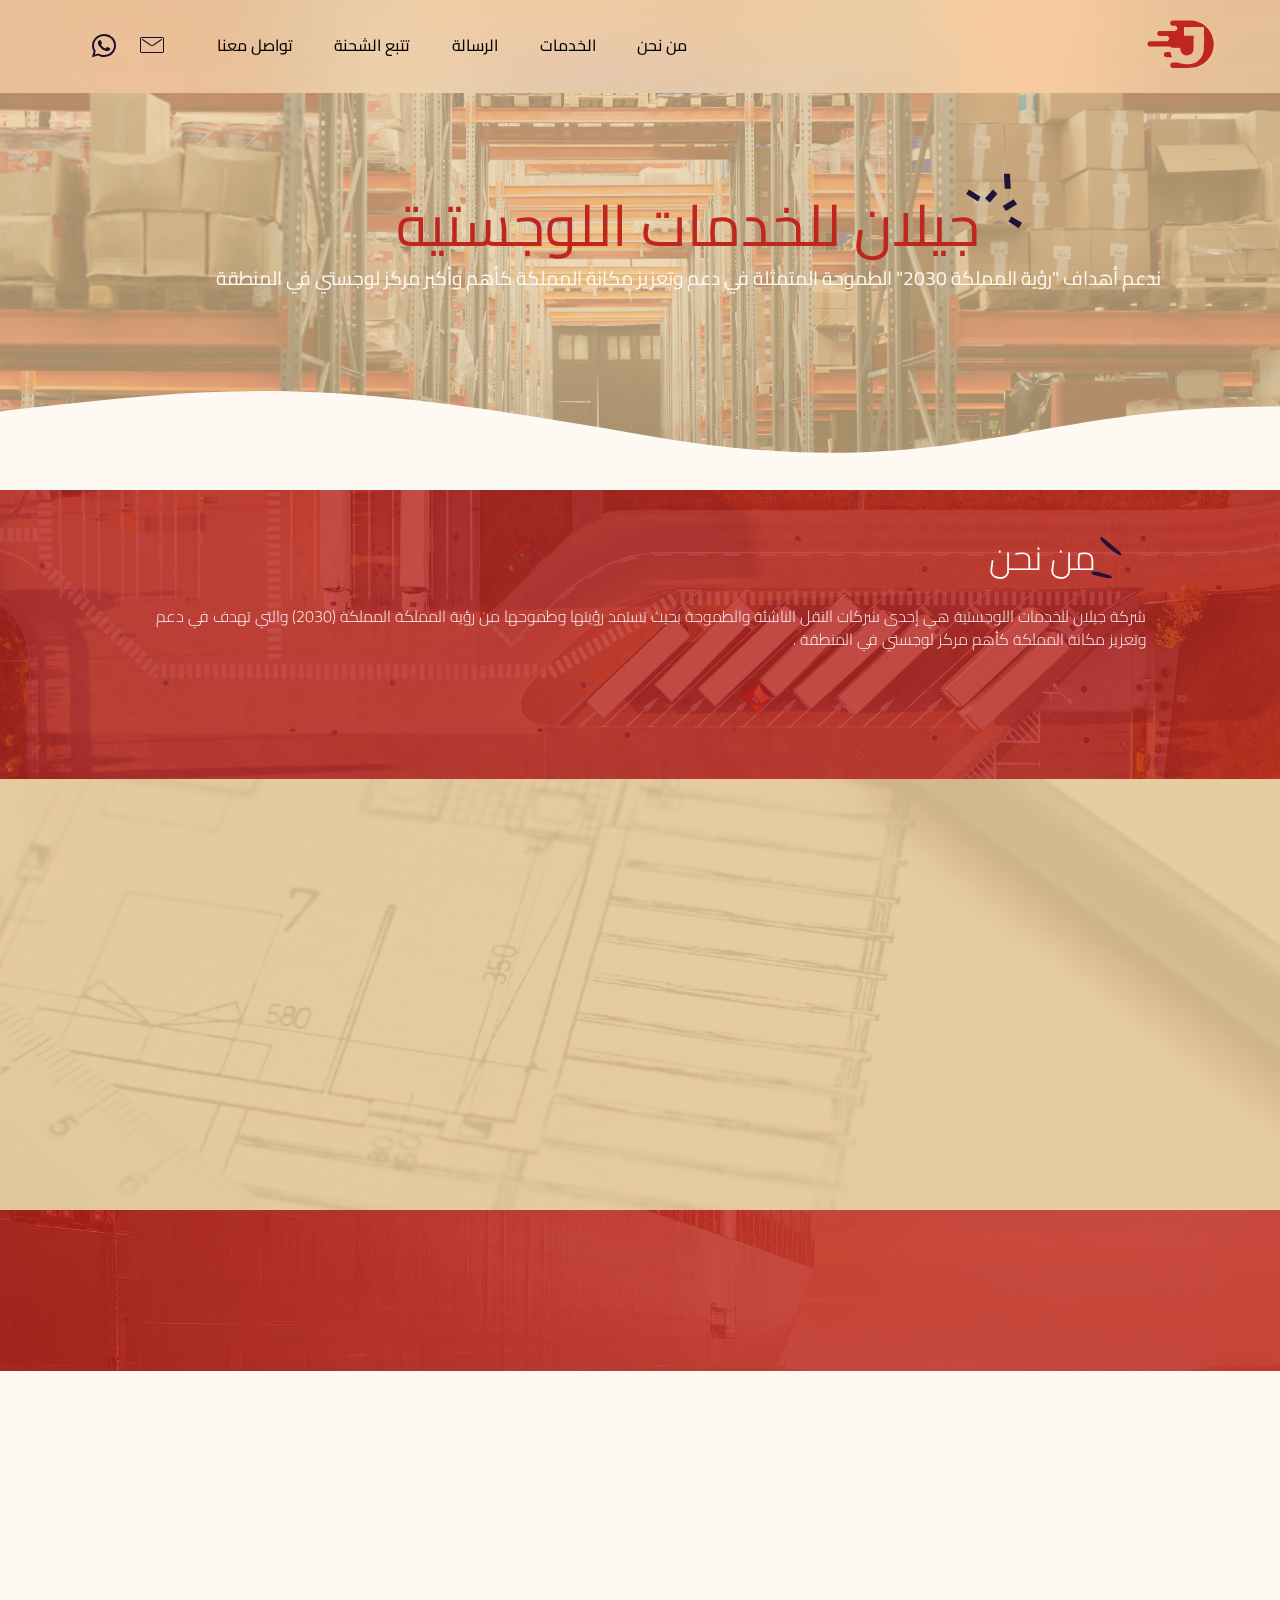
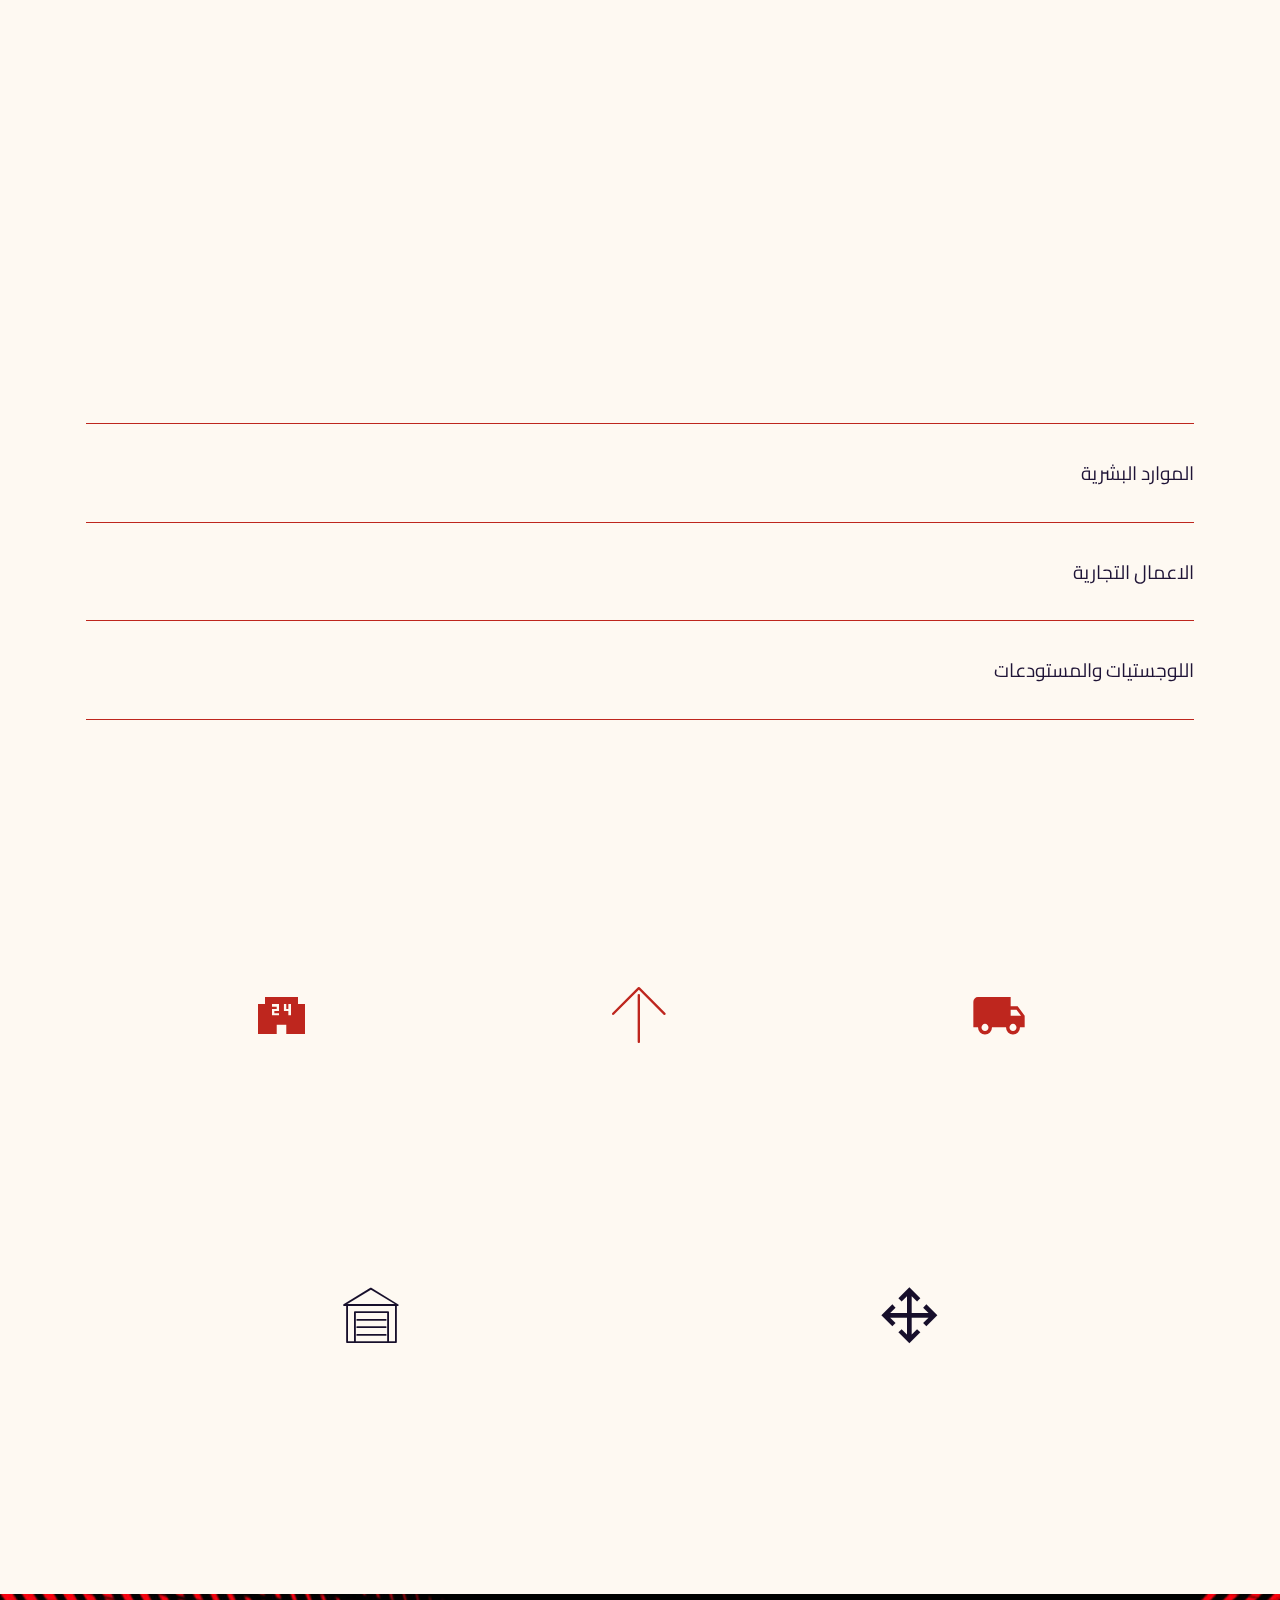
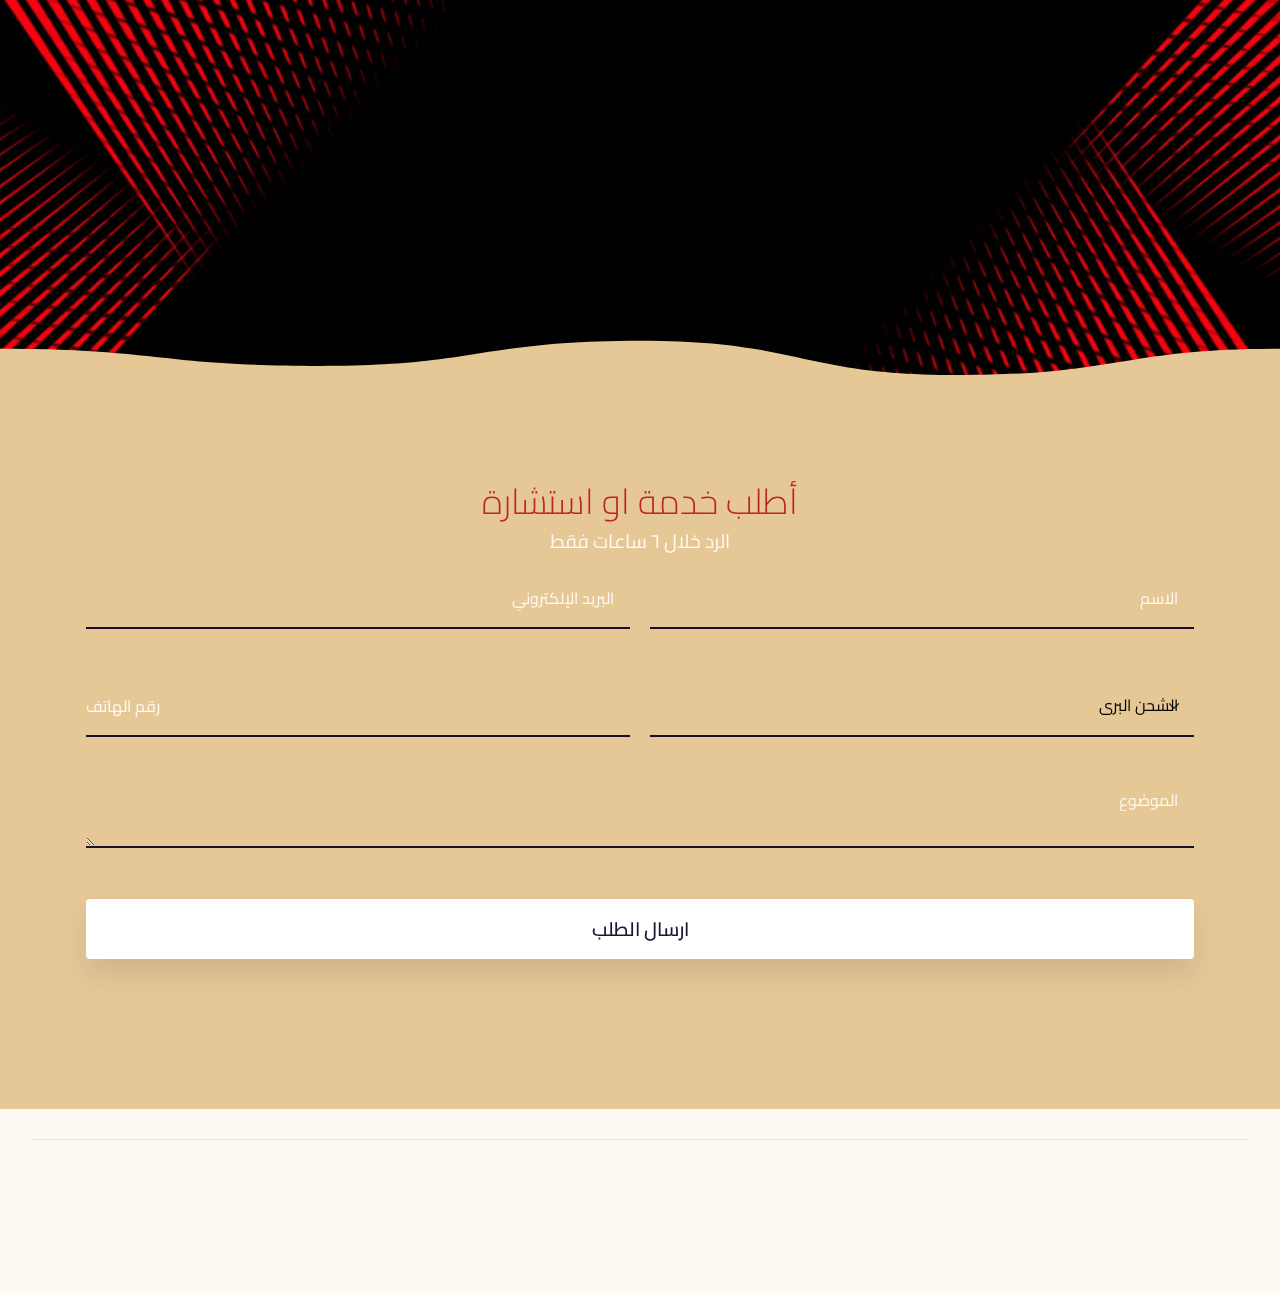
==== commit 3ad707c8: "ok" ====
--- a/index.html
+++ b/index.html
@@ -82,7 +82,7 @@
 
     
 
-    <div class="mbr-overlay" style="opacity: 0.4; background-color: rgb(230, 200, 151);"></div>
+    <div class="mbr-overlay" style="opacity: 0.7; background-color: rgb(230, 200, 151);"></div>
 
     
 
@@ -273,7 +273,7 @@
                 <div id="bootstrap-toggle" class="toggle-panel accordionStyles tab-content">
                     <div class="card">
                         <div class="card-header" role="tab" id="headingOne">
-                            <a role="button" class="collapsed panel-title text-black" data-toggle="collapse" data-bs-toggle="collapse" data-core="" href="#collapse1_6" aria-expanded="false" aria-controls="collapse1">
+                            <a role="button" class="collapsed panel-title text-black" data-toggle="collapse" data-bs-toggle="collapse" data-core="" href="#collapse1_7" aria-expanded="false" aria-controls="collapse1">
                                 
                                 <h5 class="panel-title-edit mbr-fonts-style display-7">
                                     الموارد البشرية</h5>
@@ -281,7 +281,7 @@
                                 <span class="mobi-mbri mobi-mbri-plus mbr-iconfont"></span>
                             </a>
                         </div>
-                        <div id="collapse1_6" class="panel-collapse noScroll collapse" role="tabpanel" aria-labelledby="headingOne">
+                        <div id="collapse1_7" class="panel-collapse noScroll collapse" role="tabpanel" aria-labelledby="headingOne">
                             <div class="panel-body">
                                 <div class="image-wrap">
                                     <img src="assets/images/mbr-1-980x653.jpg" alt="">
@@ -300,7 +300,7 @@
                     </div>
                     <div class="card">
                         <div class="card-header" role="tab" id="headingTwo">
-                            <a role="button" class="collapsed panel-title text-black" data-toggle="collapse" data-bs-toggle="collapse" data-core="" href="#collapse2_6" aria-expanded="false" aria-controls="collapse2">
+                            <a role="button" class="collapsed panel-title text-black" data-toggle="collapse" data-bs-toggle="collapse" data-core="" href="#collapse2_7" aria-expanded="false" aria-controls="collapse2">
                                 
                                 <h5 class="panel-title-edit mbr-fonts-style display-7">
                                     الاعمال التجارية</h5>
@@ -308,7 +308,7 @@
                                 <span class="mobi-mbri mobi-mbri-plus mbr-iconfont"></span>
                             </a>
                         </div>
-                        <div id="collapse2_6" class="panel-collapse noScroll collapse" role="tabpanel" aria-labelledby="headingTwo">
+                        <div id="collapse2_7" class="panel-collapse noScroll collapse" role="tabpanel" aria-labelledby="headingTwo">
                             <div class="panel-body">
                                 <div class="image-wrap">
                                     <img src="assets/images/mbr-980x613.jpg" alt="">
@@ -333,14 +333,14 @@
                     </div>
                     <div class="card">
                         <div class="card-header" role="tab" id="headingThree">
-                            <a role="button" class="collapsed panel-title text-black" data-toggle="collapse" data-bs-toggle="collapse" data-core="" href="#collapse3_6" aria-expanded="false" aria-controls="collapse3">
+                            <a role="button" class="collapsed panel-title text-black" data-toggle="collapse" data-bs-toggle="collapse" data-core="" href="#collapse3_7" aria-expanded="false" aria-controls="collapse3">
                                 
                                 <h5 class="panel-title-edit mbr-fonts-style display-7">اللوجستيات والمستودعات</h5>
                                 
                                 <span class="mobi-mbri mobi-mbri-plus mbr-iconfont"></span>
                             </a>
                         </div>
-                        <div id="collapse3_6" class="panel-collapse noScroll collapse" role="tabpanel" aria-labelledby="headingThree">
+                        <div id="collapse3_7" class="panel-collapse noScroll collapse" role="tabpanel" aria-labelledby="headingThree">
                             <div class="panel-body">
                                 <div class="image-wrap">
                                     <img src="assets/images/mbr-980x653.jpg" alt="">
@@ -539,7 +539,7 @@
         <div class="row">
             <div class="col-lg-12 mx-auto mbr-form" data-form-type="formoid">
 <!--Formbuilder Form-->
-<form action="https://mobirise.eu/" method="POST" class="mbr-form form-with-styler" data-form-title="Form Name"><input type="hidden" name="email" data-form-email="true" value="xvcX6+BaRT4fAYmt9SJyCh8CUp2L2o5ybKeJb8NLVLI9c3dLargB4FEWX+GATv5+SWY3C6J+Vgid0E2ZIQPinO7zvRqVKXXtV7wWj+bslFilM1u21pNNnGLQEQjmaIds.YhGenKXPJrCtM6DGRG6anKk2Pbx13/HT8/IQUNbmu+qUyW5BbkEq+A3zj+qF9pIIa4fbezXkSvZzrTApS31l0sS9ukyw+droRNZI9mrsu0qB7/UH5qcpYFxQQrgHpW9b">
+<form action="https://mobirise.eu/" method="POST" class="mbr-form form-with-styler" data-form-title="Form Name"><input type="hidden" name="email" data-form-email="true" value="ZtwDZw5hUSPBfZaEhbLMACiLKGqigLsgFFHUUV3mKStQrIA7XeDzt++8ItRn7DjGG92Su6NLU3TR82aIGZfO0EytYvWDktlbN08RwH6ZpcYOVAwS3ruz8y/pB+h3knDp.1IEF589WTUOnrNFKM0+4V+3y+Tf8bJLFVBqnkysPrjysDIWgji68uaVpbuixIgQUgx+kYTv5irU7CFoB6f82EuJZh0TkB//zFCG2yp40ba9lOEx7Al/hiPrfzGWAcVPs">
 <div class="row">
 <div hidden="hidden" data-form-alert="" class="alert alert-success col-12">شكراً ، سوف يصلك الرد خلال ٦ ساعات</div>
 <div hidden="hidden" data-form-alert-danger="" class="alert alert-danger col-12">Oops...! some problem!</div>
--- a/assets/mobirise/css/mbr-additional.css
+++ b/assets/mobirise/css/mbr-additional.css
@@ -1084,7 +1084,7 @@
   padding-top: 12rem;
   padding-bottom: 12rem;
   direction: ltr;
-  background-image: url("../../../assets/images/mbr-4-1920x1280.jpg");
+  background-image: url("../../../assets/images/pexels-tiger-lily-4483610-2000x1333.jpg");
 }
 .cid-sQg5cWglN6 .content {
   margin-left: 6rem;
--- a/assets/mobirise/css/mbr-additional.css
+++ b/assets/mobirise/css/mbr-additional.css
@@ -1084,7 +1084,7 @@
   padding-top: 12rem;
   padding-bottom: 12rem;
   direction: ltr;
-  background-image: url("../../../assets/images/mbr-4-1920x1280.jpg");
+  background-image: url("../../../assets/images/pexels-tiger-lily-4483610-2000x1333.jpg");
 }
 .cid-sQg5cWglN6 .content {
   margin-left: 6rem;
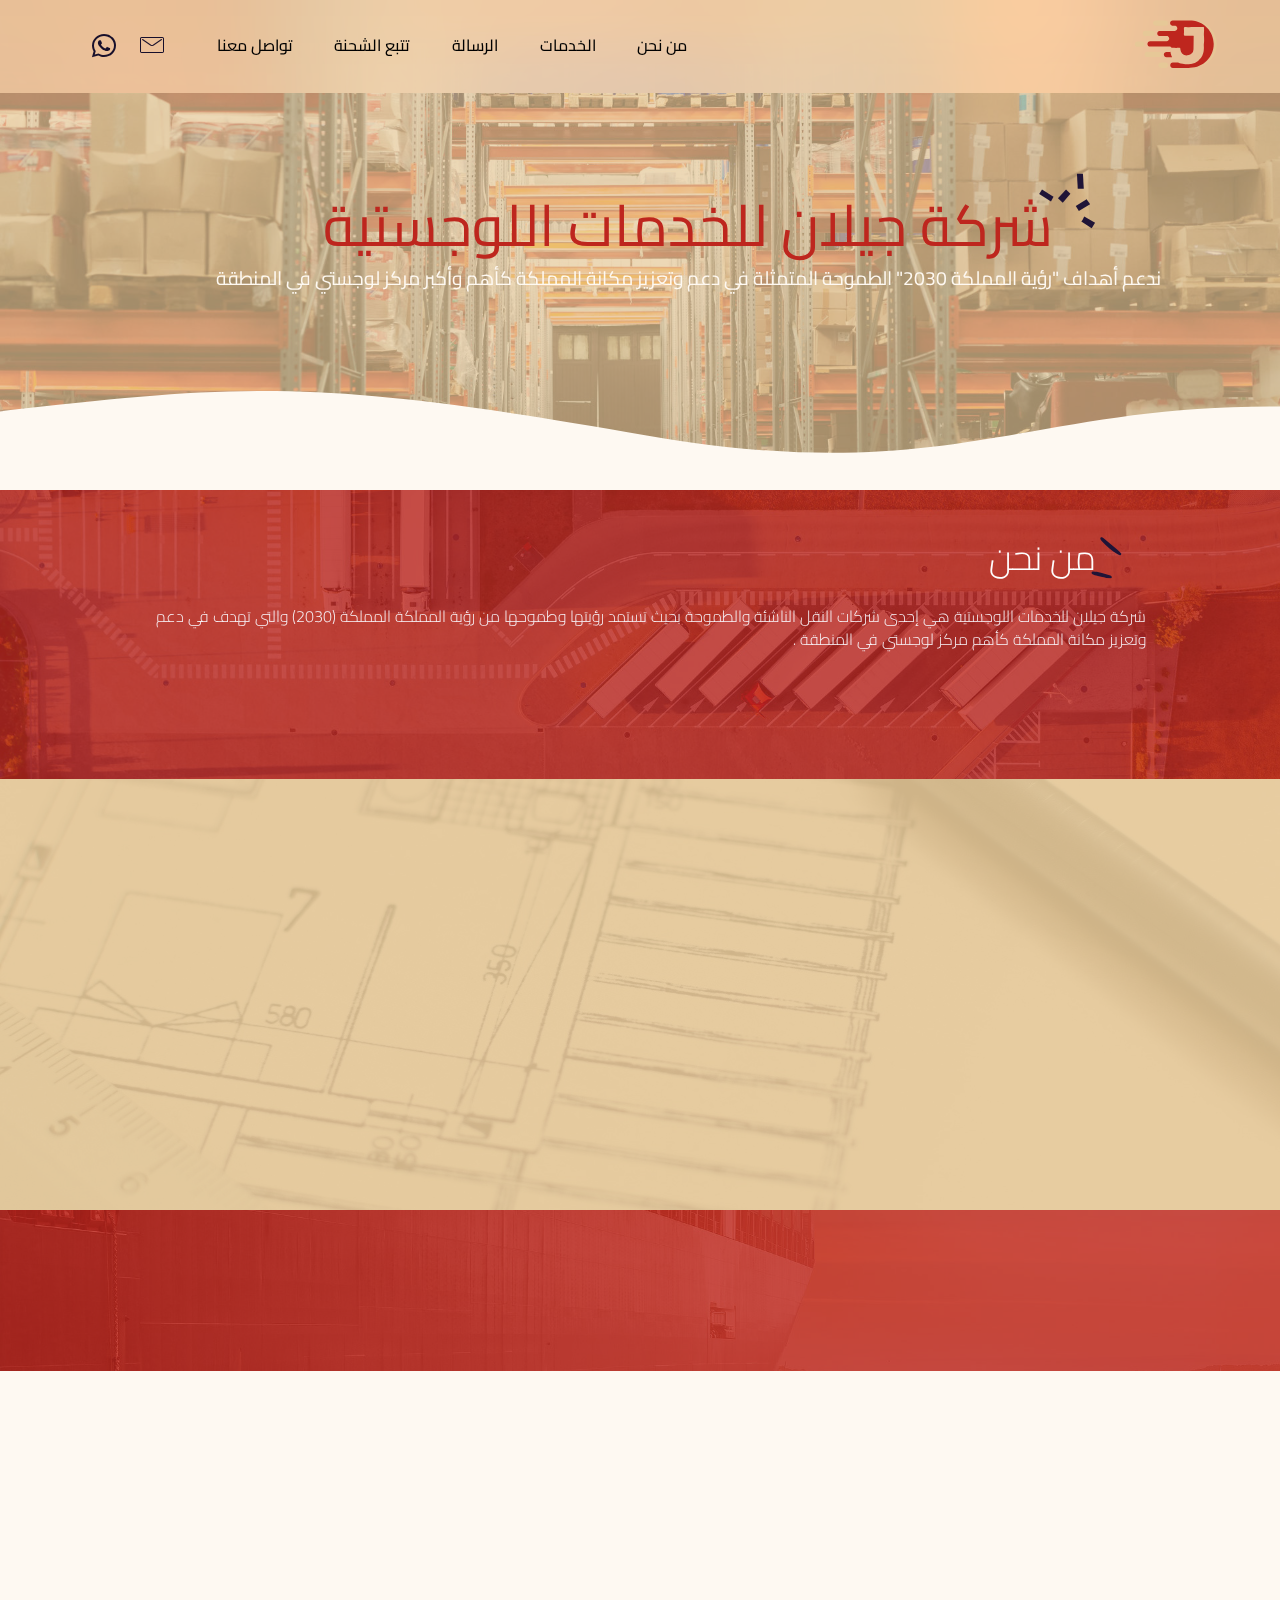
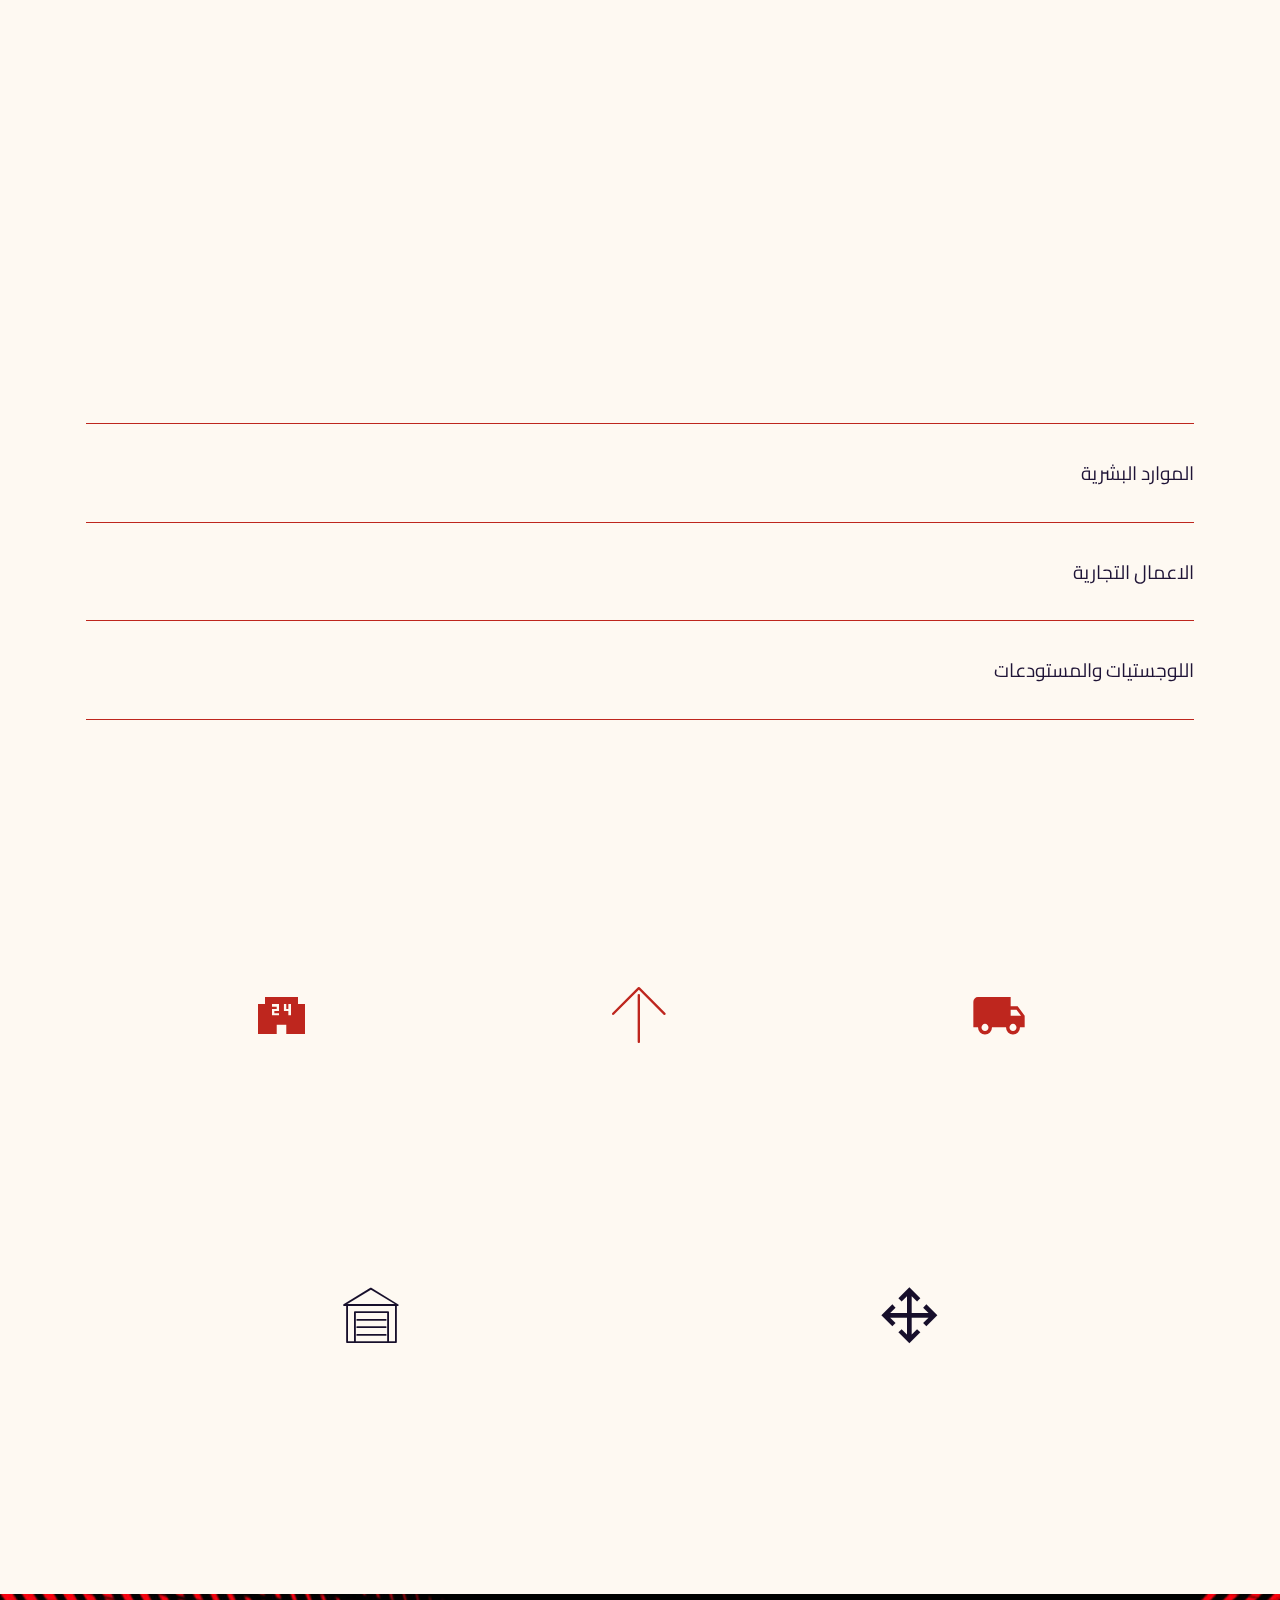
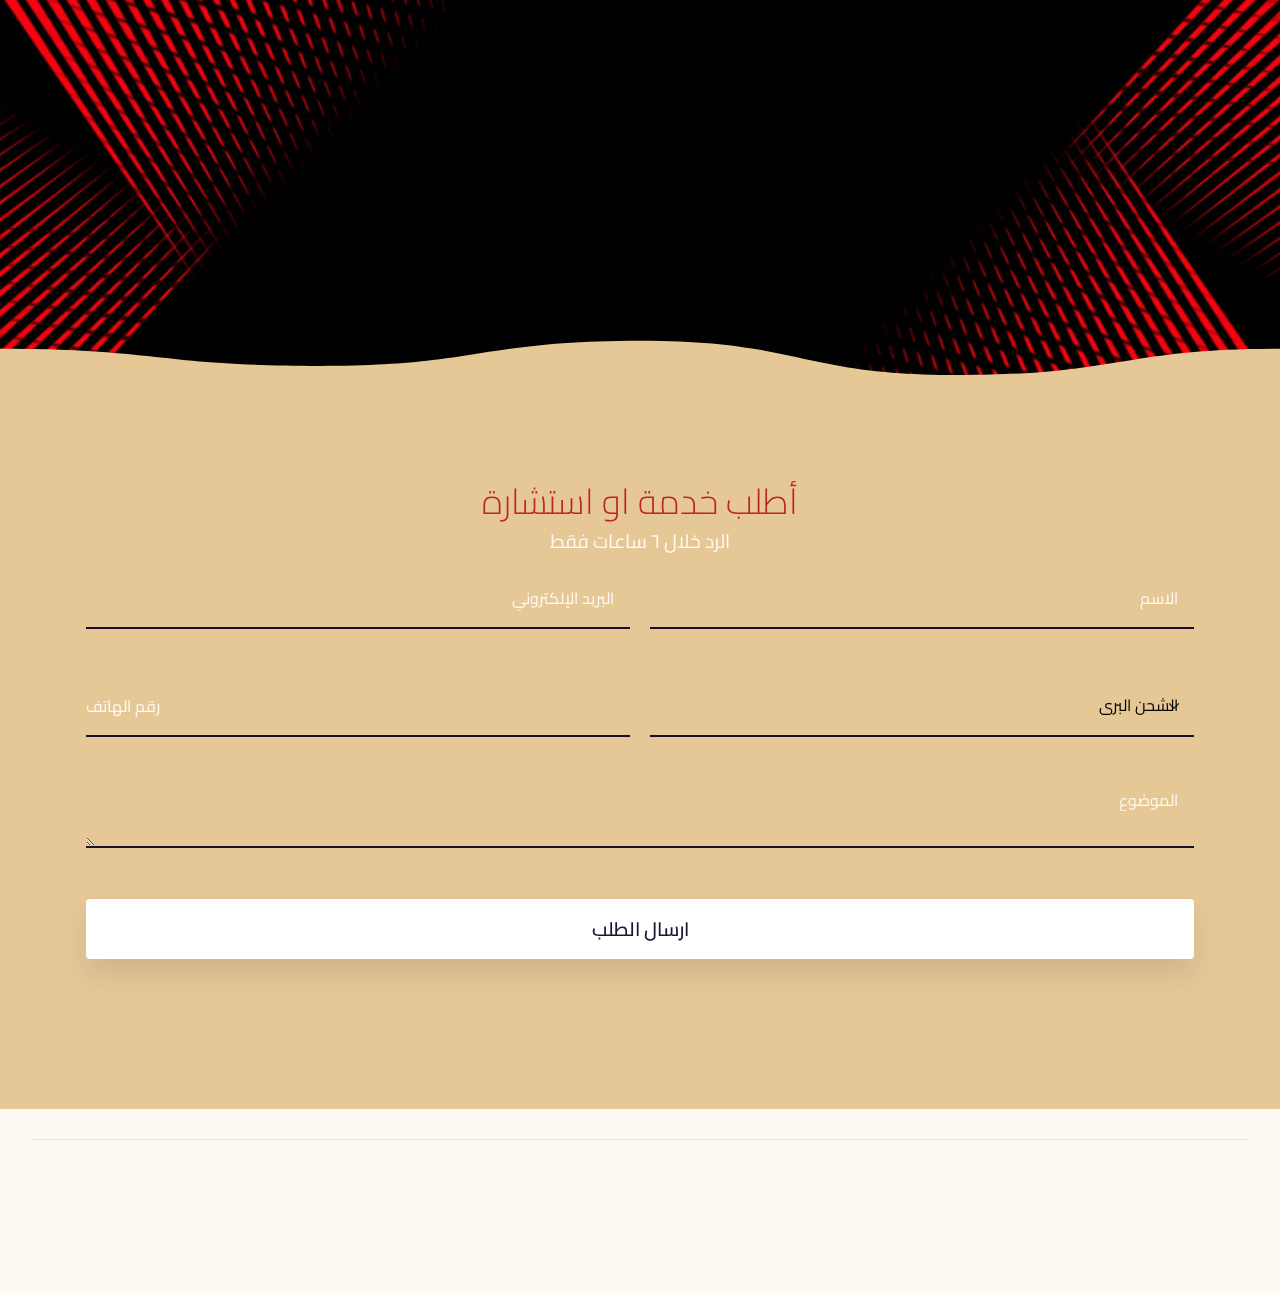
==== commit 7fb27a75: "Update index.html" ====
--- a/index.html
+++ b/index.html
@@ -90,7 +90,7 @@
         <div class="row">
             <div class="col-12 ">
                 <div class="content">
-                    <h2 class="mbr-section-subtitle mbr-fonts-style display-2"><span>جيلان للخدمات اللوجستية<svg xmlns="http://www.w3.org/2000/svg" viewBox="0 0 68 62" fill="none">
+                    <h2 class="mbr-section-subtitle mbr-fonts-style display-2"><span>شركة جيلان للخدمات اللوجستية<svg xmlns="http://www.w3.org/2000/svg" viewBox="0 0 68 62" fill="none">
                                 <path d="M5.71394 32.1373L4.61936 37.5076L18.2716 40.4055L18.9781 35.1003L5.71394 32.1373Z">
                                 </path>
                                 <path d="M38.8074 3.44825L33.1815 5.58838L39.0814 19.3616L44.7073 17.2214L38.8074 3.44825Z">
@@ -609,4 +609,4 @@
   <input name="animation" type="hidden">
   
 </body>
-</html>+</html>
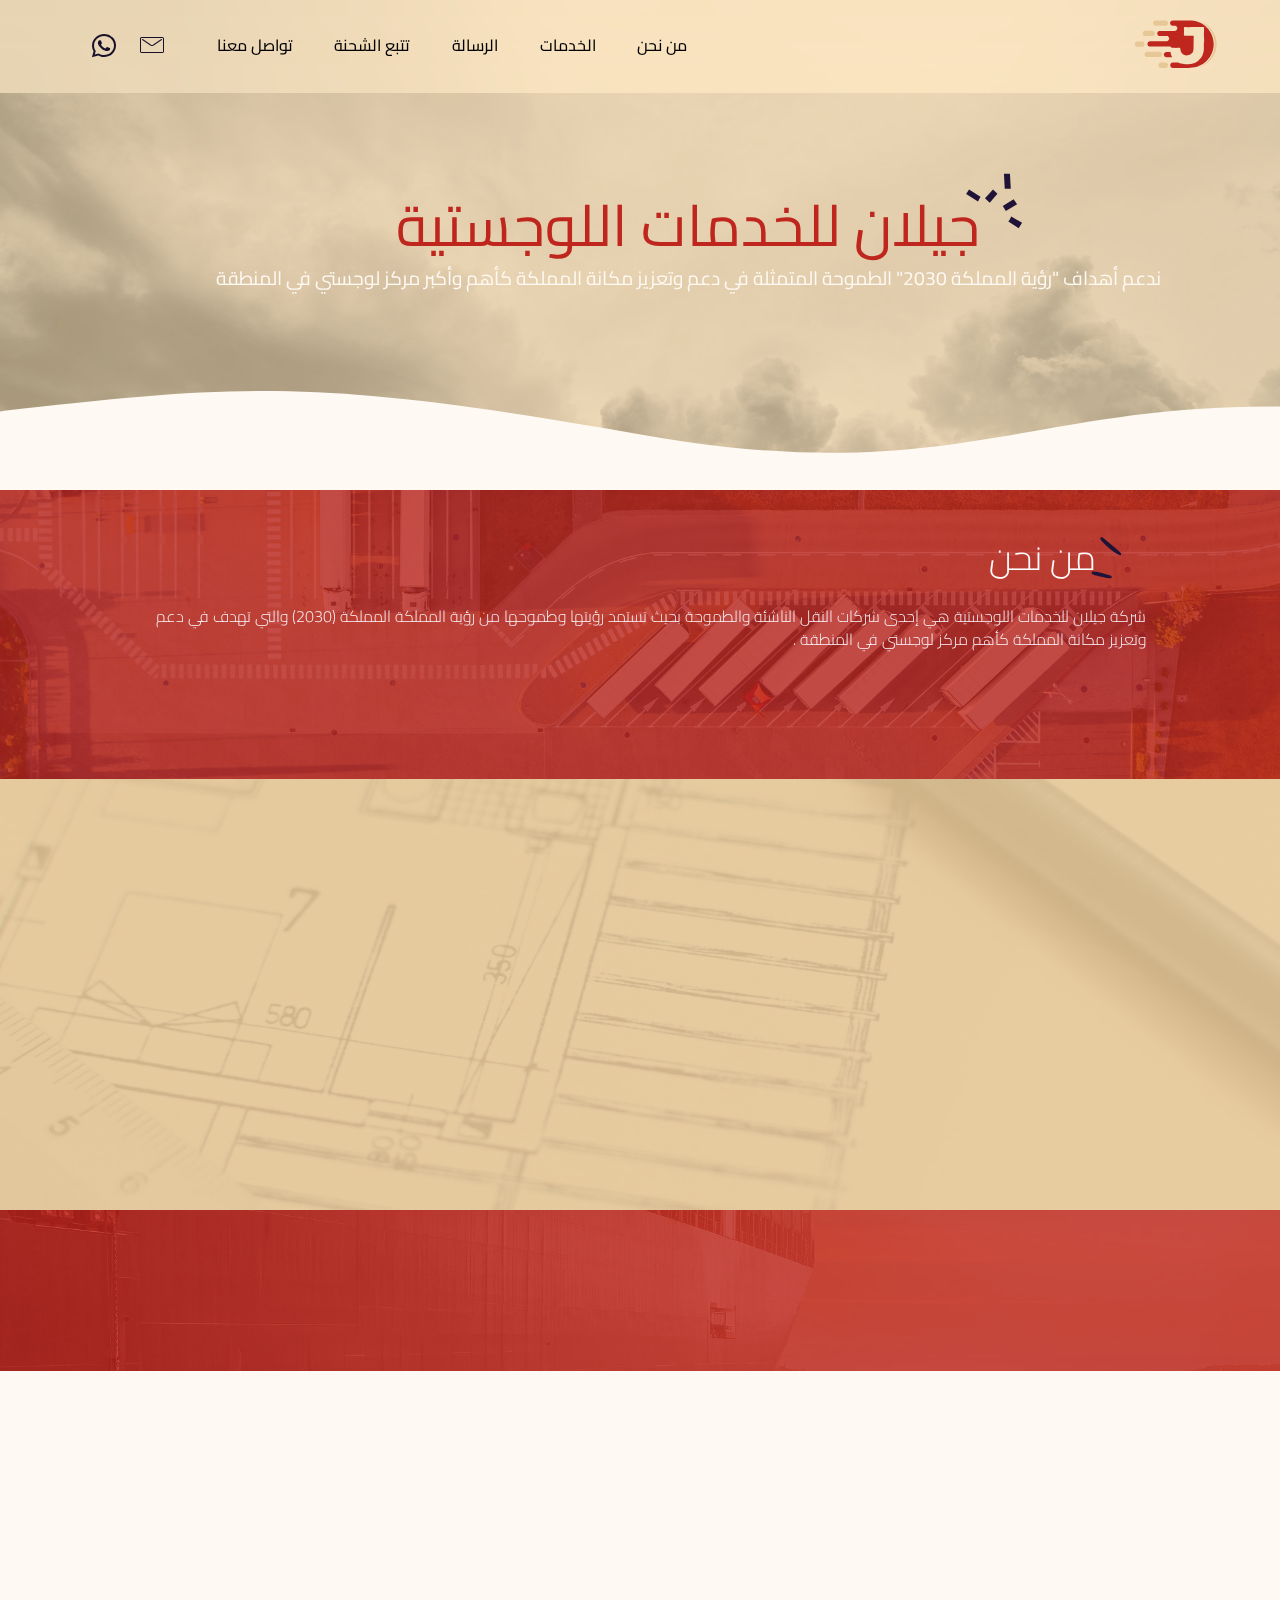
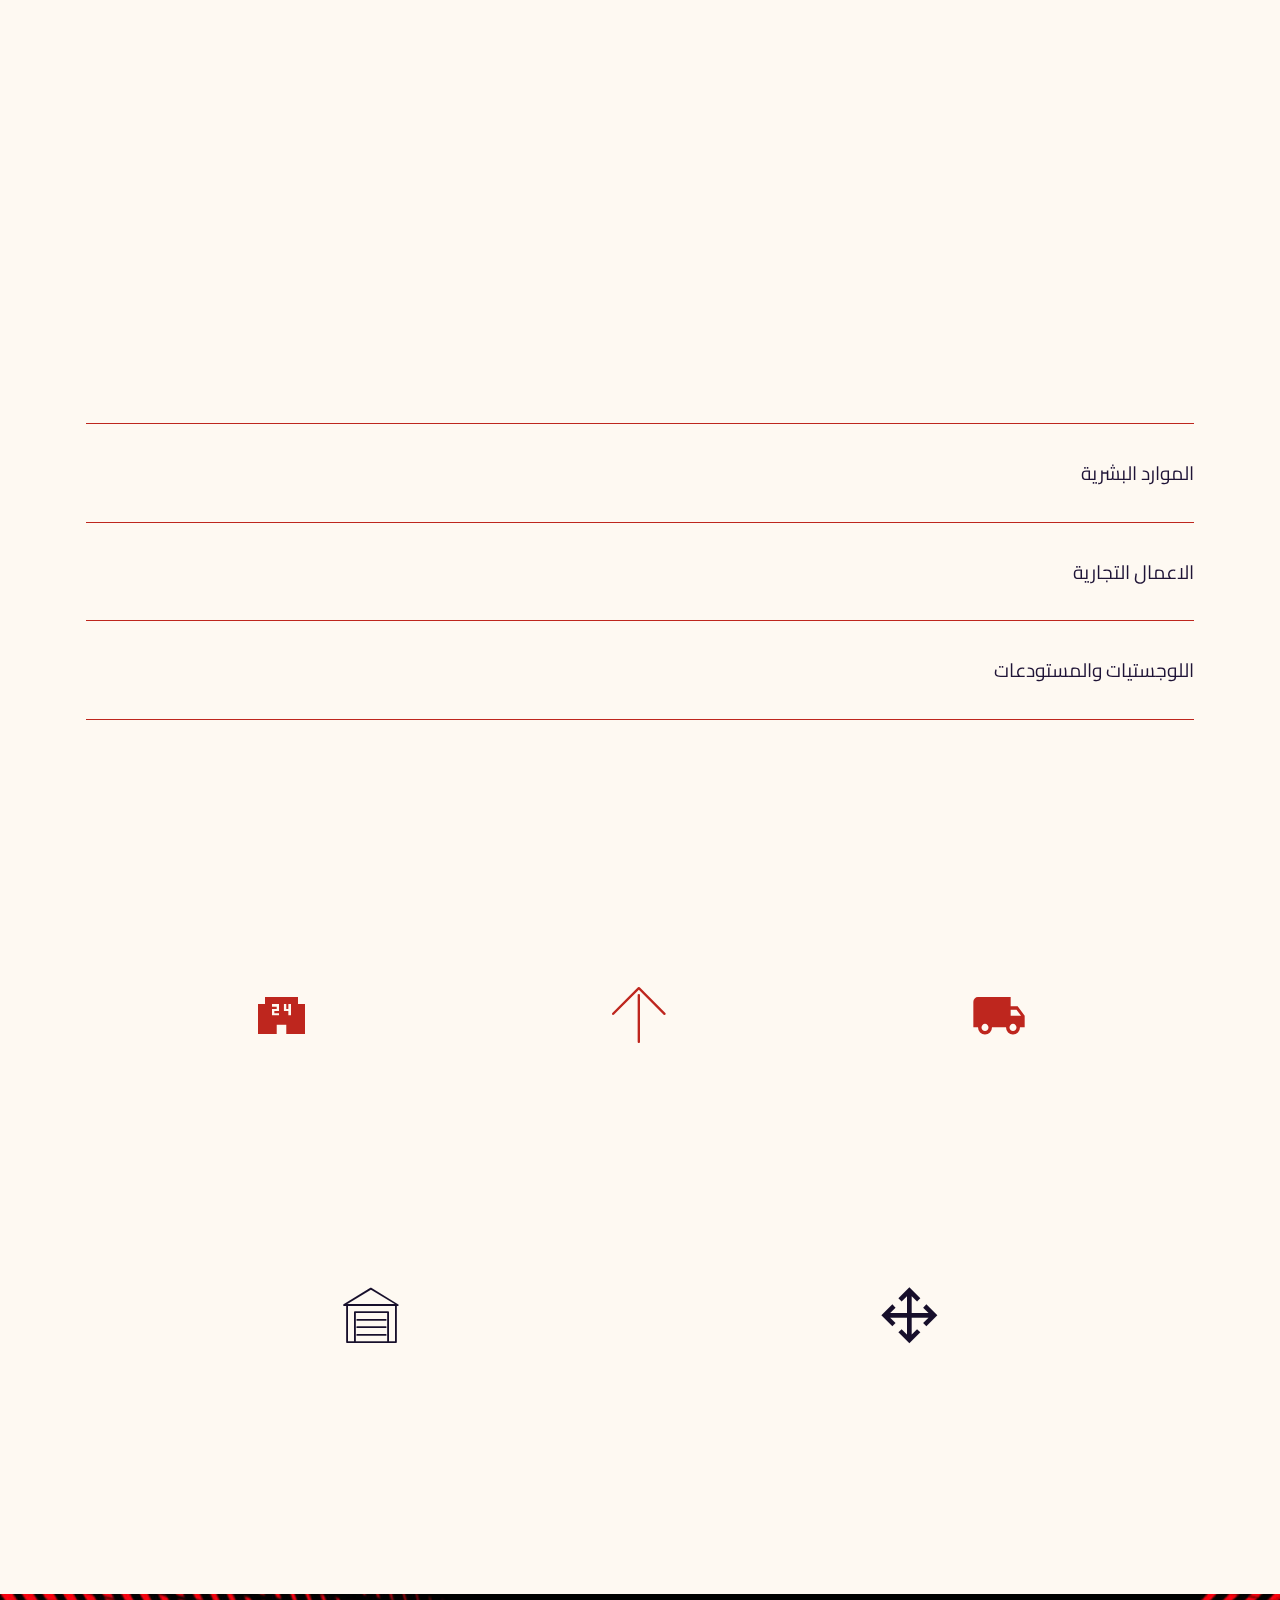
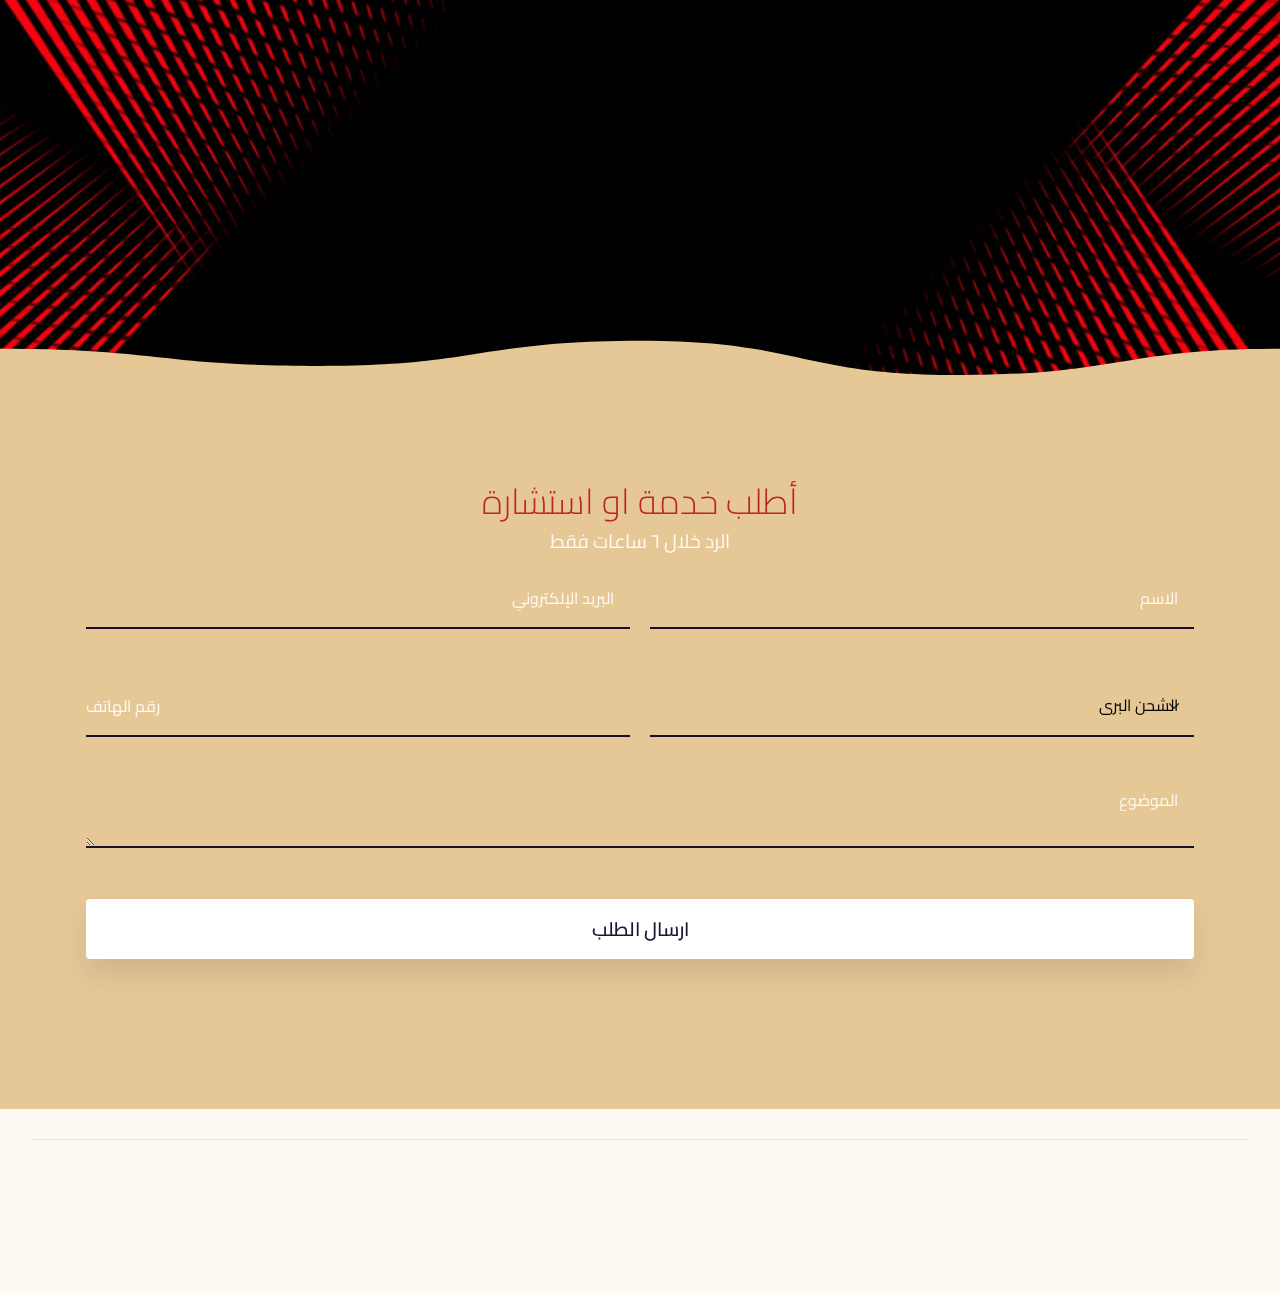
==== commit 68b4e010: "ok" ====
--- a/index.html
+++ b/index.html
@@ -90,7 +90,7 @@
         <div class="row">
             <div class="col-12 ">
                 <div class="content">
-                    <h2 class="mbr-section-subtitle mbr-fonts-style display-2"><span>شركة جيلان للخدمات اللوجستية<svg xmlns="http://www.w3.org/2000/svg" viewBox="0 0 68 62" fill="none">
+                    <h2 class="mbr-section-subtitle mbr-fonts-style display-2"><span>جيلان للخدمات اللوجستية<svg xmlns="http://www.w3.org/2000/svg" viewBox="0 0 68 62" fill="none">
                                 <path d="M5.71394 32.1373L4.61936 37.5076L18.2716 40.4055L18.9781 35.1003L5.71394 32.1373Z">
                                 </path>
                                 <path d="M38.8074 3.44825L33.1815 5.58838L39.0814 19.3616L44.7073 17.2214L38.8074 3.44825Z">
@@ -167,7 +167,7 @@
         <div class="row justify-content-center">
             <div class="col-12 col-lg-8">
                 <h4 class="mbr-section-subtitle mbr-fonts-style display-5">رويتنا<br><br></h4>
-                <h2 class="mbr-section-title mbr-fonts-style display-7"><span style="background-color:#be261e;line-height: 200%;">ترتكز رؤية أساس
+                <h2 class="mbr-section-title mbr-fonts-style display-7"><span style="background-color:#be261e;line-height: 200%;">ترتكز رؤيتنا أساس
                     أن نكون ضمن أفضل المزودين محليا وإقليميا وعالميا لخدمات النقل والحلول اللوجستية المتكاملة والإلتزام بتوفير حلول وبدائل تقنية تضيف قيمة للخدمات المقدمة على أعلى المعايير لبناء جسر من الثقة مع جميع العملاء مع الإلتزام التام بمراعاة أعلى مستويات الممارسات المهنية والأخلاقية والقيم المجتمعية.
 
                     </span></h2>
@@ -221,7 +221,7 @@
 					رسالة</h3>
 				<h1 class="mbr-section-title mbr-bold pb-3 mbr-fonts-style display-7">المدير التنفيذي</h1>
 				<p class="mbr-text mbr-bold mbr-fonts-style display-7">
-					"إن قوة الإيمان من شأنها أن تدفع المرء لتحقيق الأهداف التي كانت تبدو في وقت من الأوقات غير قابلة التحقيق" 
+					"إن قوة الإيمان من شأنها أن تدفع المرء لتحقيق الأهداف التي كانت تبدو في وقت من الأوقات غير قابلة التحقيق." 
 				</p>
 			</div>
 		</div>
@@ -539,7 +539,7 @@
         <div class="row">
             <div class="col-lg-12 mx-auto mbr-form" data-form-type="formoid">
 <!--Formbuilder Form-->
-<form action="https://mobirise.eu/" method="POST" class="mbr-form form-with-styler" data-form-title="Form Name"><input type="hidden" name="email" data-form-email="true" value="ZtwDZw5hUSPBfZaEhbLMACiLKGqigLsgFFHUUV3mKStQrIA7XeDzt++8ItRn7DjGG92Su6NLU3TR82aIGZfO0EytYvWDktlbN08RwH6ZpcYOVAwS3ruz8y/pB+h3knDp.1IEF589WTUOnrNFKM0+4V+3y+Tf8bJLFVBqnkysPrjysDIWgji68uaVpbuixIgQUgx+kYTv5irU7CFoB6f82EuJZh0TkB//zFCG2yp40ba9lOEx7Al/hiPrfzGWAcVPs">
+<form action="https://mobirise.eu/" method="POST" class="mbr-form form-with-styler" data-form-title="Form Name"><input type="hidden" name="email" data-form-email="true" value="XtT8SUbb9OzXn/i6VdyO83gEXgIT0F9SVTsdS+X1t/+RQfYtv2ka+t+lPNqFZv9VZ8UtuM0JmOfOjCy9Tfg2Ta+RvUkKqPzVeCW4udNpVSoXwWy/XENaMeZl98sQ9Zzn.Fm+C5Lx8vBAa07Q+dHsiBUUawRQLVr+u11p22ULMeh03ZYLAjjMXpsZvMIwWyHke4/S5KmeQbdqQRl5TOXCsXw7/dqYgyh3yd5kfw//RkPnJBQ4QwgnQxgcMIv9tZpPT">
 <div class="row">
 <div hidden="hidden" data-form-alert="" class="alert alert-success col-12">شكراً ، سوف يصلك الرد خلال ٦ ساعات</div>
 <div hidden="hidden" data-form-alert-danger="" class="alert alert-danger col-12">Oops...! some problem!</div>
@@ -609,4 +609,4 @@
   <input name="animation" type="hidden">
   
 </body>
-</html>
+</html>--- a/assets/mobirise/css/mbr-additional.css
+++ b/assets/mobirise/css/mbr-additional.css
@@ -1084,7 +1084,7 @@
   padding-top: 12rem;
   padding-bottom: 12rem;
   direction: ltr;
-  background-image: url("../../../assets/images/pexels-tiger-lily-4483610-2000x1333.jpg");
+  background-image: url("../../../assets/images/mbr-5-1920x1280.jpg");
 }
 .cid-sQg5cWglN6 .content {
   margin-left: 6rem;
--- a/assets/mobirise/css/mbr-additional.css
+++ b/assets/mobirise/css/mbr-additional.css
@@ -1084,7 +1084,7 @@
   padding-top: 12rem;
   padding-bottom: 12rem;
   direction: ltr;
-  background-image: url("../../../assets/images/pexels-tiger-lily-4483610-2000x1333.jpg");
+  background-image: url("../../../assets/images/mbr-5-1920x1280.jpg");
 }
 .cid-sQg5cWglN6 .content {
   margin-left: 6rem;
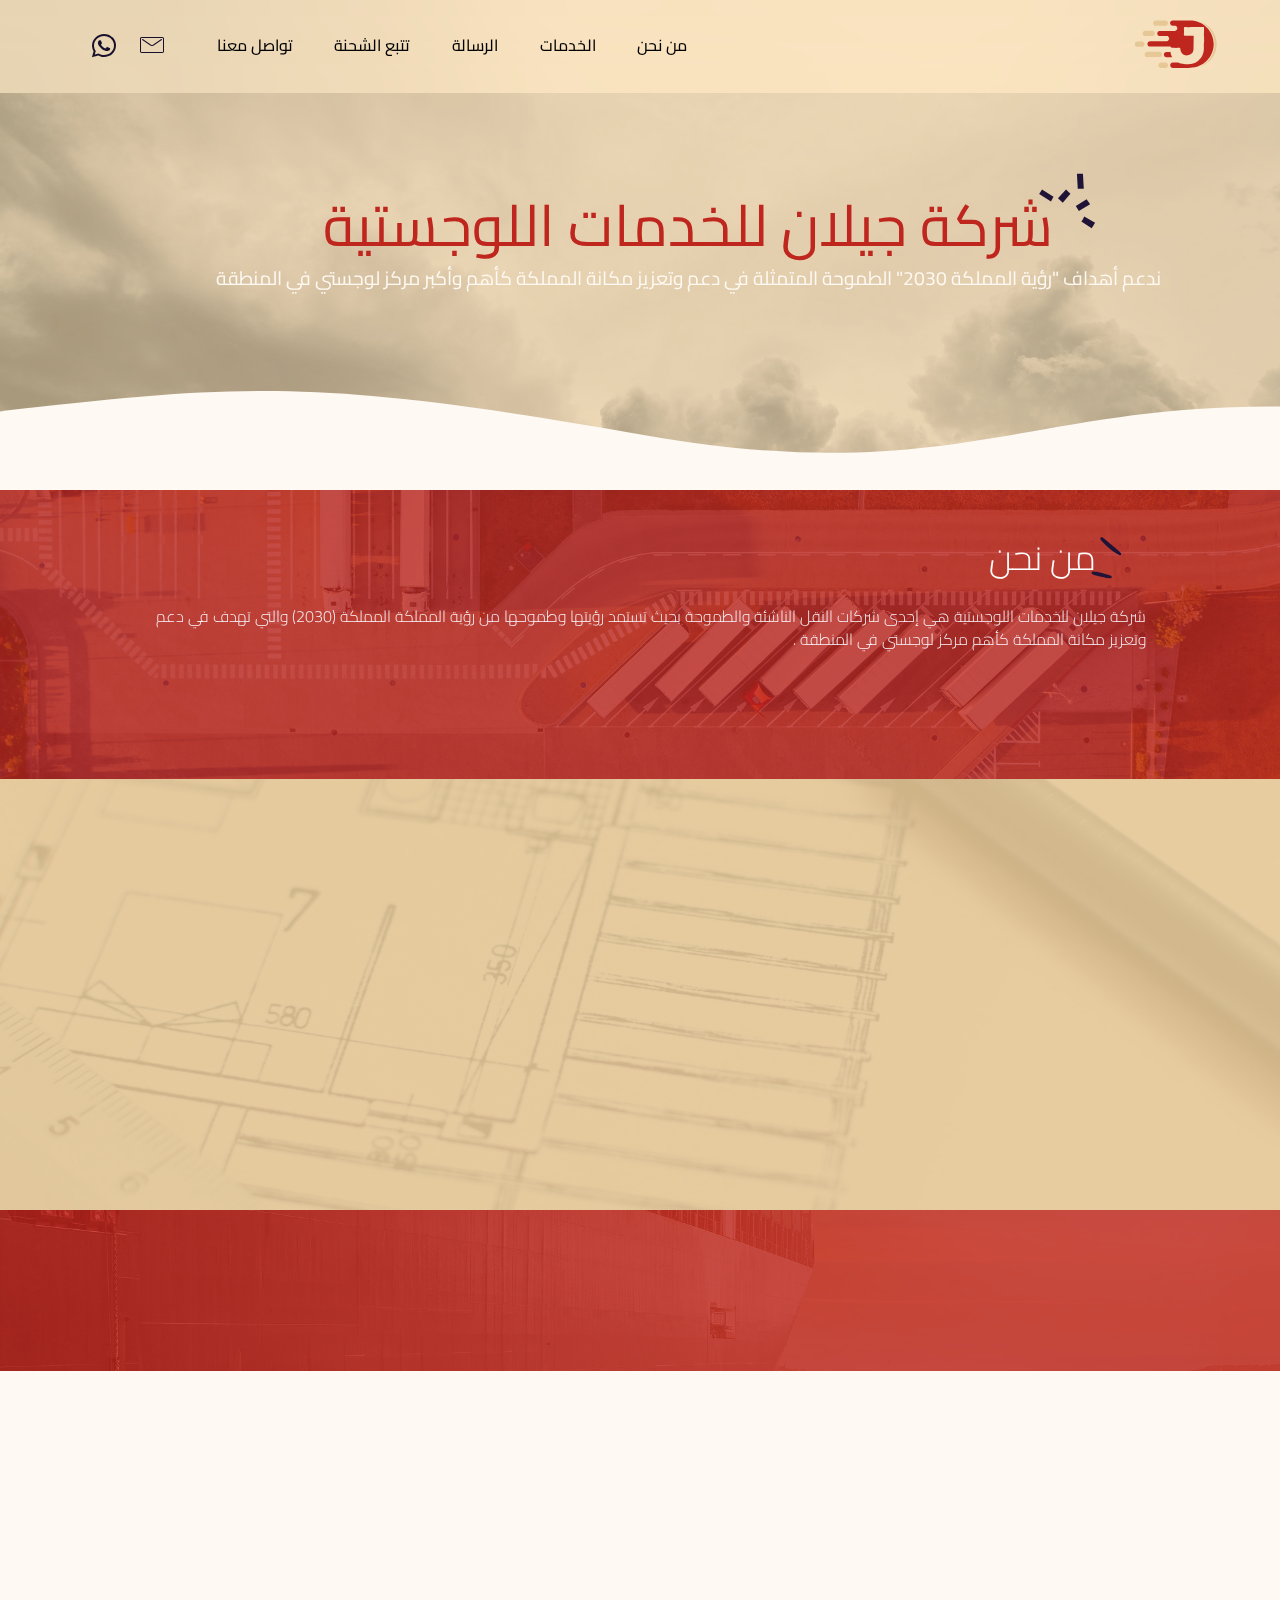
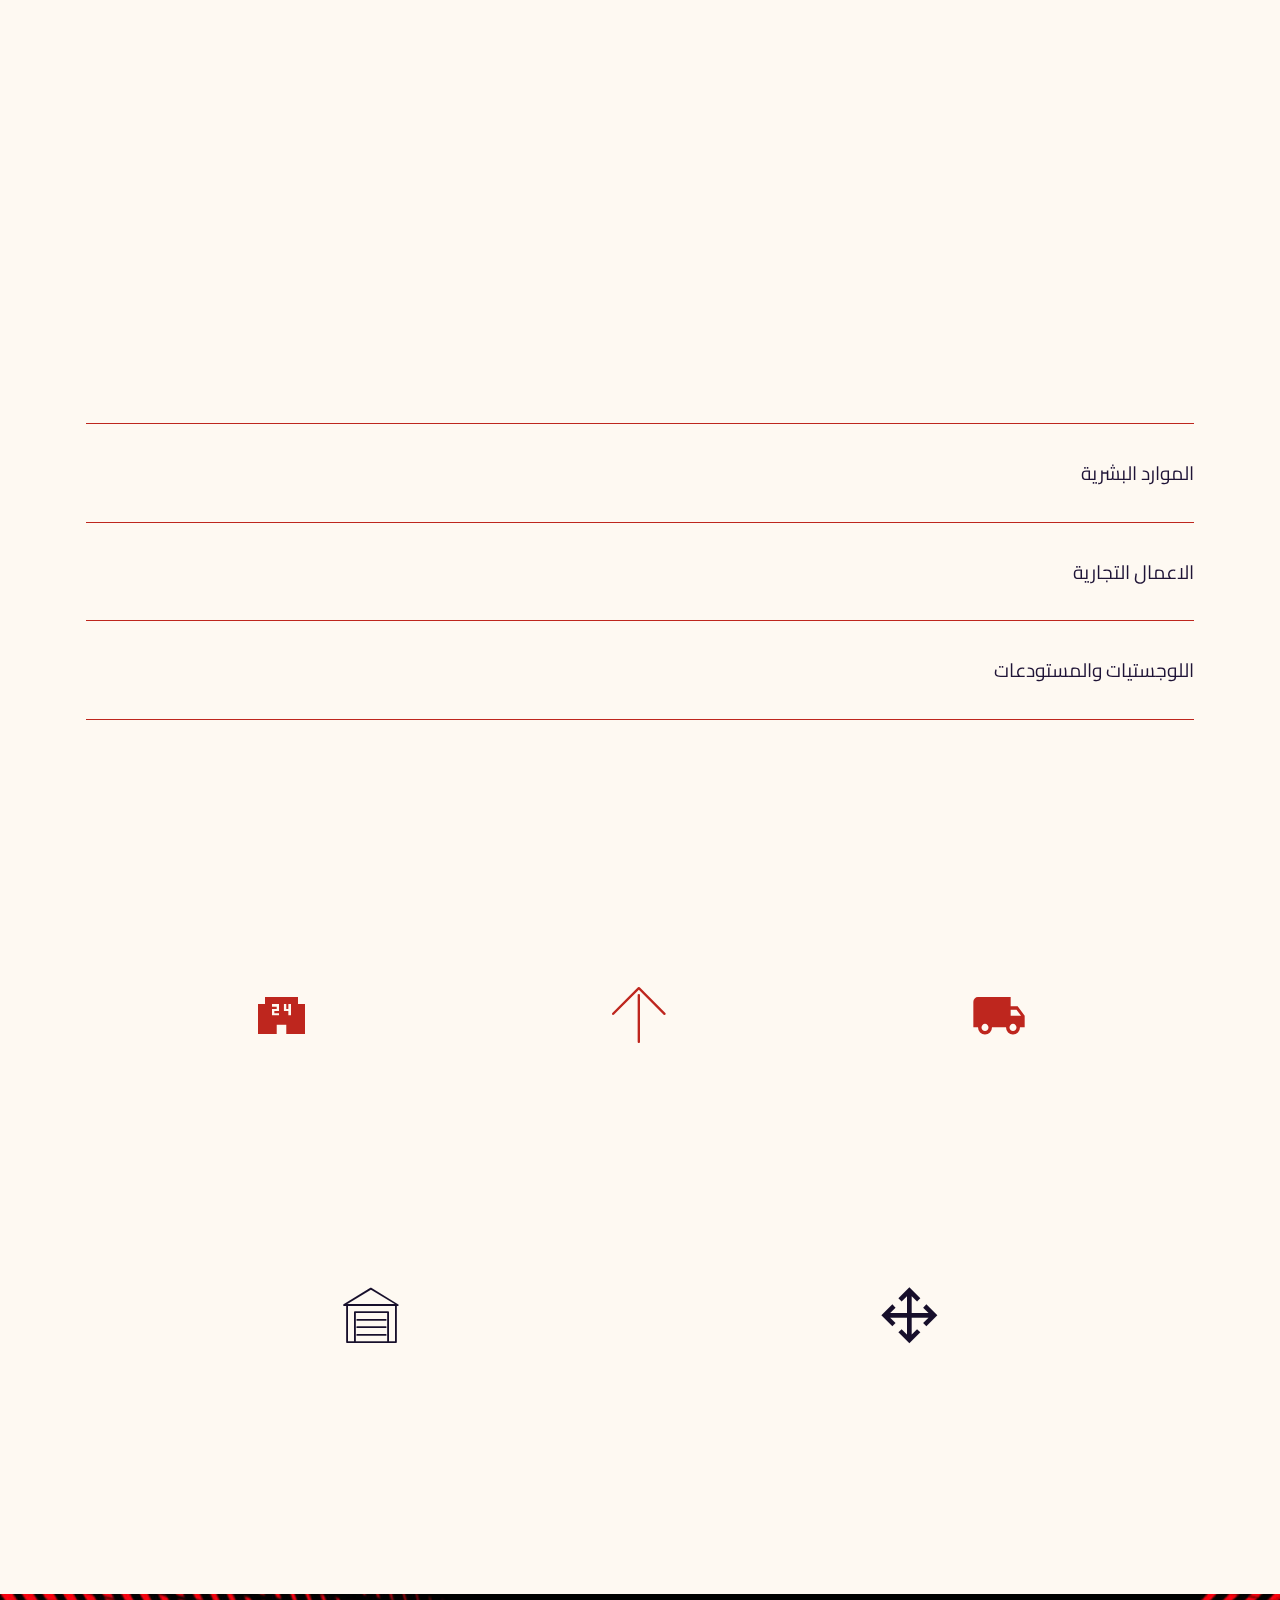
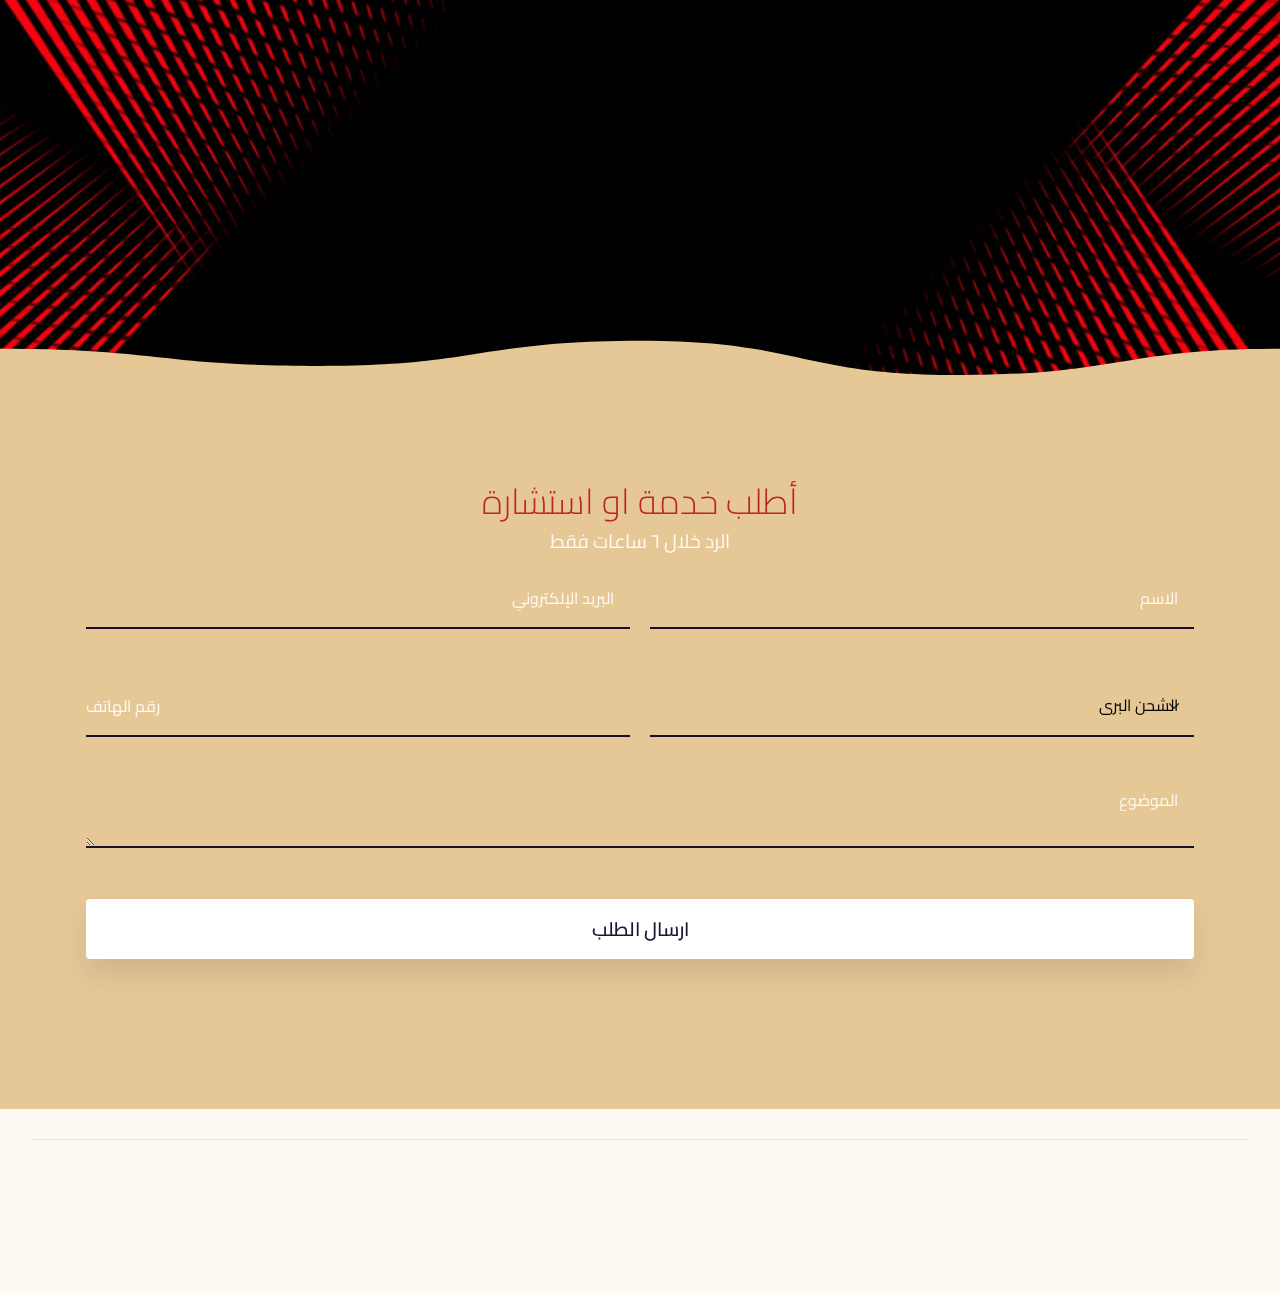
==== commit 49ef6bc7: "Merge branch 'main' of https://github.com/RatinaTeam/jeelan.com.sa" ====
--- a/index.html
+++ b/index.html
@@ -90,7 +90,7 @@
         <div class="row">
             <div class="col-12 ">
                 <div class="content">
-                    <h2 class="mbr-section-subtitle mbr-fonts-style display-2"><span>جيلان للخدمات اللوجستية<svg xmlns="http://www.w3.org/2000/svg" viewBox="0 0 68 62" fill="none">
+                    <h2 class="mbr-section-subtitle mbr-fonts-style display-2"><span>شركة جيلان للخدمات اللوجستية<svg xmlns="http://www.w3.org/2000/svg" viewBox="0 0 68 62" fill="none">
                                 <path d="M5.71394 32.1373L4.61936 37.5076L18.2716 40.4055L18.9781 35.1003L5.71394 32.1373Z">
                                 </path>
                                 <path d="M38.8074 3.44825L33.1815 5.58838L39.0814 19.3616L44.7073 17.2214L38.8074 3.44825Z">
@@ -609,4 +609,4 @@
   <input name="animation" type="hidden">
   
 </body>
-</html>+</html>
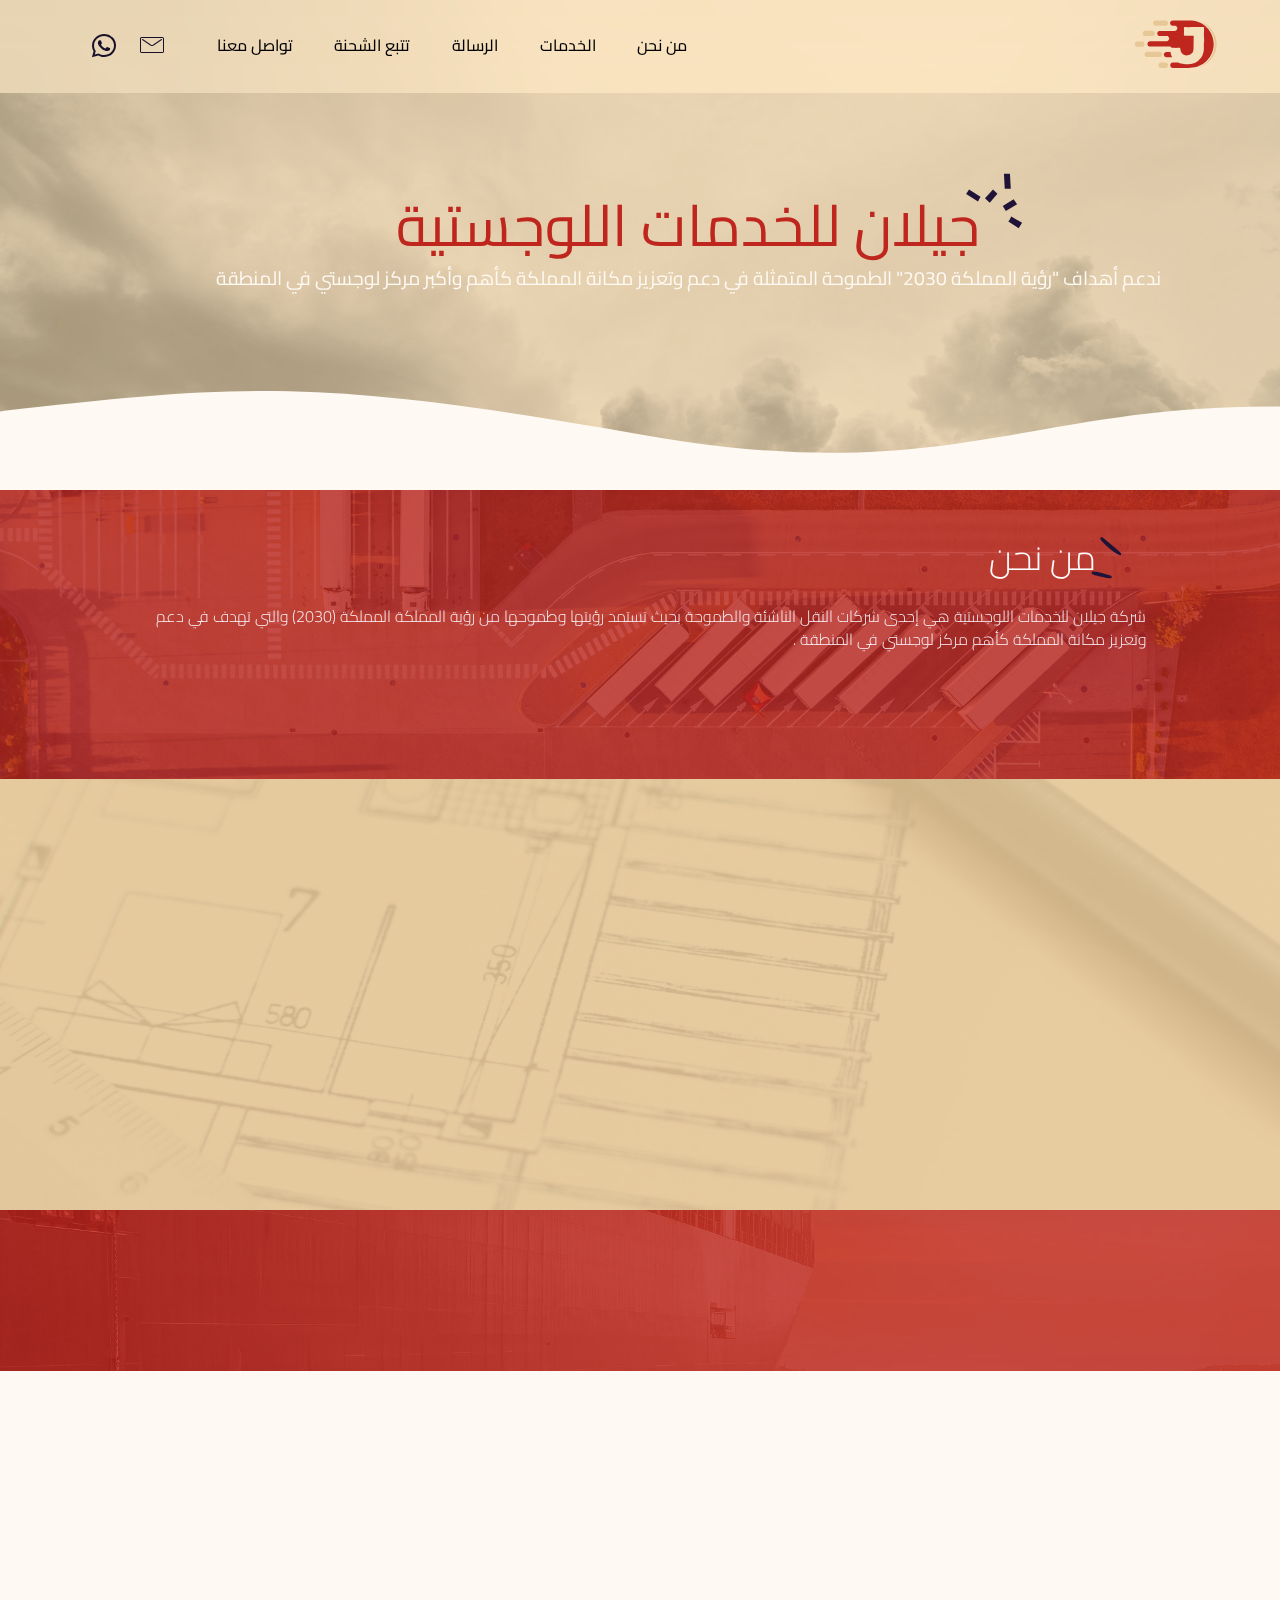
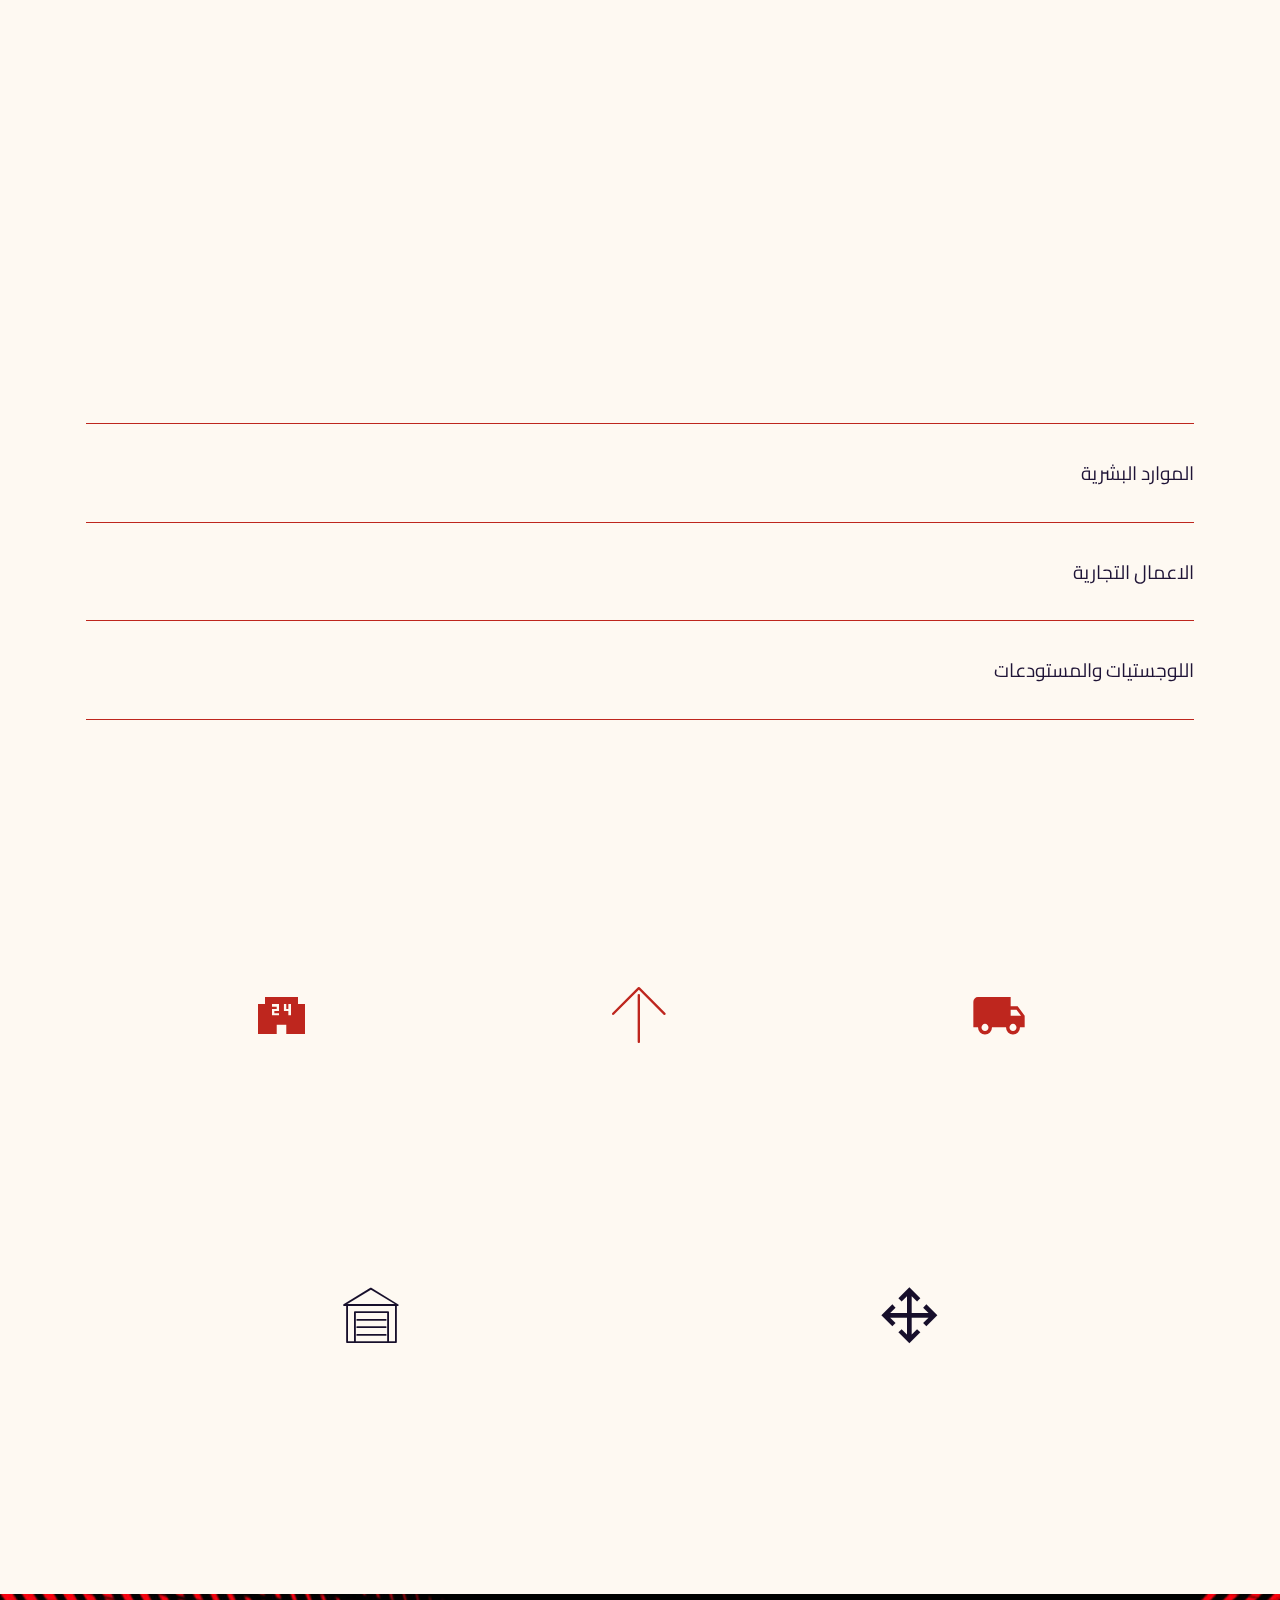
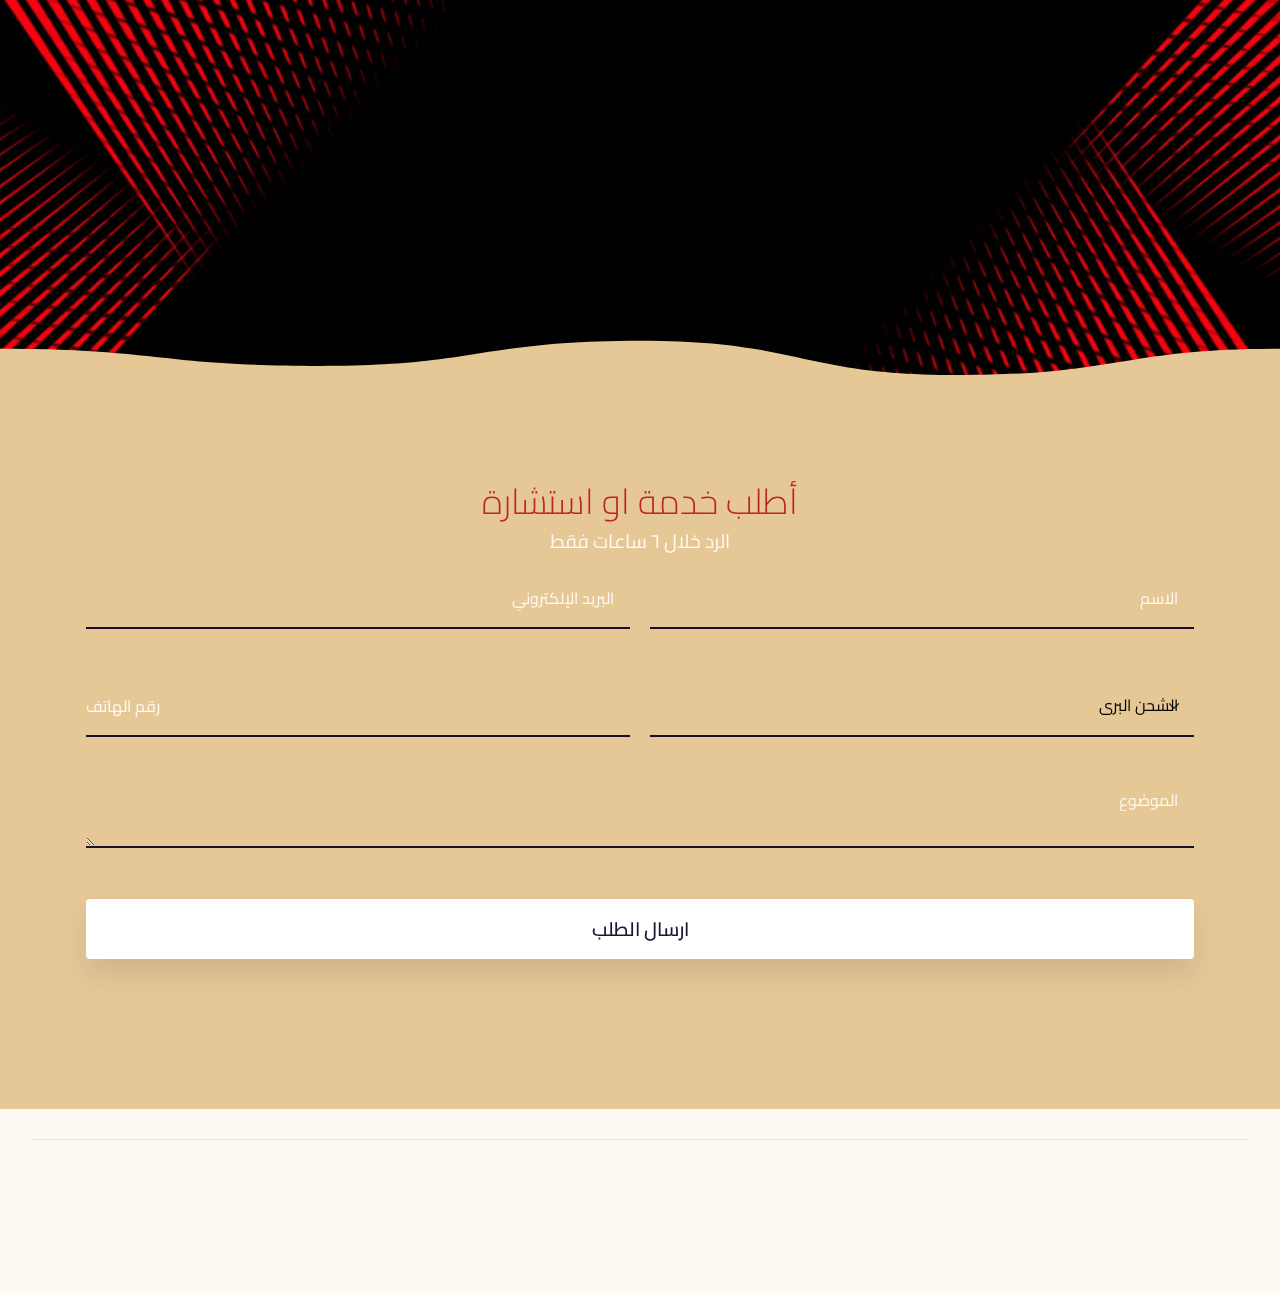
==== commit ed7600c7: "ok" ====
--- a/index.html
+++ b/index.html
@@ -90,7 +90,7 @@
         <div class="row">
             <div class="col-12 ">
                 <div class="content">
-                    <h2 class="mbr-section-subtitle mbr-fonts-style display-2"><span>شركة جيلان للخدمات اللوجستية<svg xmlns="http://www.w3.org/2000/svg" viewBox="0 0 68 62" fill="none">
+                    <h2 class="mbr-section-subtitle mbr-fonts-style display-2"><span>جيلان للخدمات اللوجستية<svg xmlns="http://www.w3.org/2000/svg" viewBox="0 0 68 62" fill="none">
                                 <path d="M5.71394 32.1373L4.61936 37.5076L18.2716 40.4055L18.9781 35.1003L5.71394 32.1373Z">
                                 </path>
                                 <path d="M38.8074 3.44825L33.1815 5.58838L39.0814 19.3616L44.7073 17.2214L38.8074 3.44825Z">
@@ -539,7 +539,7 @@
         <div class="row">
             <div class="col-lg-12 mx-auto mbr-form" data-form-type="formoid">
 <!--Formbuilder Form-->
-<form action="https://mobirise.eu/" method="POST" class="mbr-form form-with-styler" data-form-title="Form Name"><input type="hidden" name="email" data-form-email="true" value="XtT8SUbb9OzXn/i6VdyO83gEXgIT0F9SVTsdS+X1t/+RQfYtv2ka+t+lPNqFZv9VZ8UtuM0JmOfOjCy9Tfg2Ta+RvUkKqPzVeCW4udNpVSoXwWy/XENaMeZl98sQ9Zzn.Fm+C5Lx8vBAa07Q+dHsiBUUawRQLVr+u11p22ULMeh03ZYLAjjMXpsZvMIwWyHke4/S5KmeQbdqQRl5TOXCsXw7/dqYgyh3yd5kfw//RkPnJBQ4QwgnQxgcMIv9tZpPT">
+<form action="https://mobirise.eu/" method="POST" class="mbr-form form-with-styler" data-form-title="Form Name"><input type="hidden" name="email" data-form-email="true" value="WX6huBH8s/Si7TMCkB4tH/C9iVX9YPfnYf2vpI4LYymKUQIhVS1FZKSTT2c5xbauY4GdAD1I9J5bkWrarhhEAUS7uP/u0OmlvGMxTmI2BVBRijzhvXWInwuyDC0ifKuO.B55D3f/wpjcKJEDzOidr9vLeo/HUQjZZ8IG3r7tr/DEQjLueAeEmnE1Z0OlR9UPKSUT0if+EGHB+TSQtxZMNlpp8WaqcFRnc/KnhvAWRJDcWBb2OJ5PRYfGDEoxEahlJ">
 <div class="row">
 <div hidden="hidden" data-form-alert="" class="alert alert-success col-12">شكراً ، سوف يصلك الرد خلال ٦ ساعات</div>
 <div hidden="hidden" data-form-alert-danger="" class="alert alert-danger col-12">Oops...! some problem!</div>
@@ -609,4 +609,4 @@
   <input name="animation" type="hidden">
   
 </body>
-</html>
+</html>